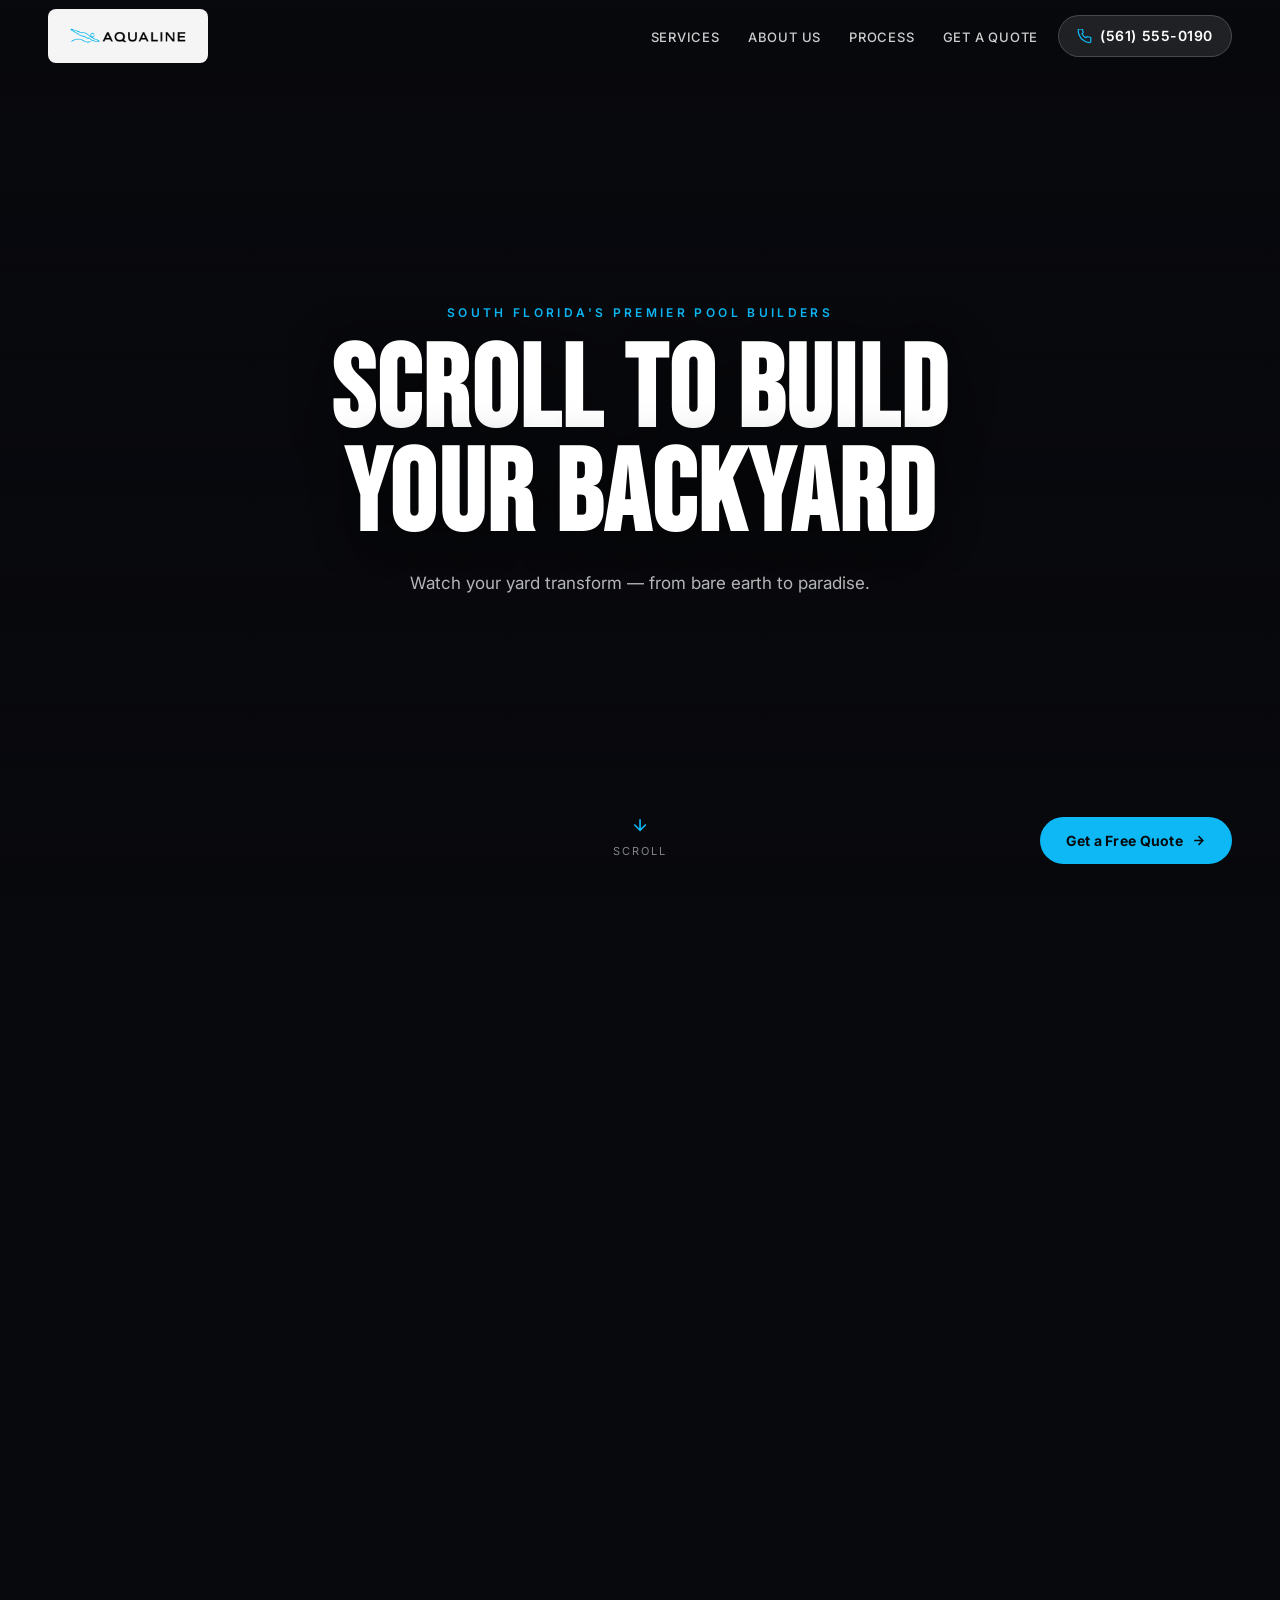
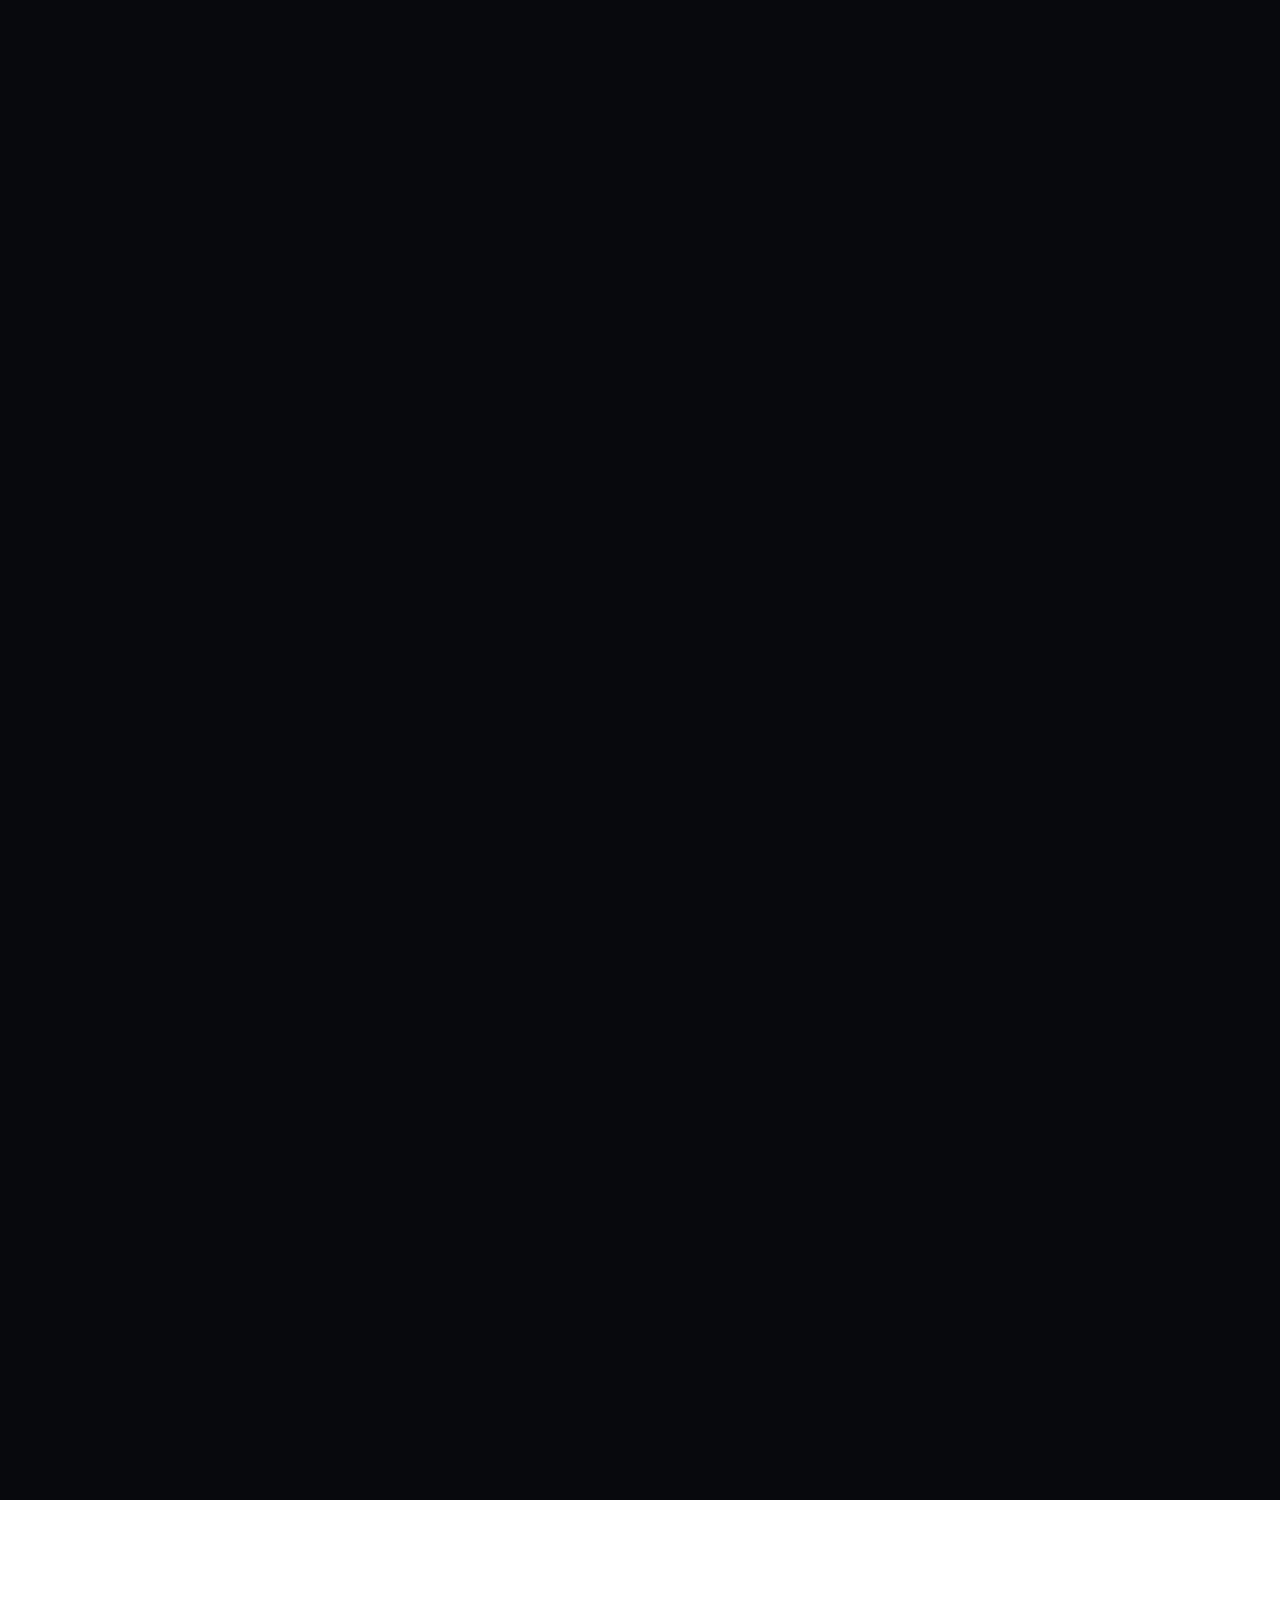
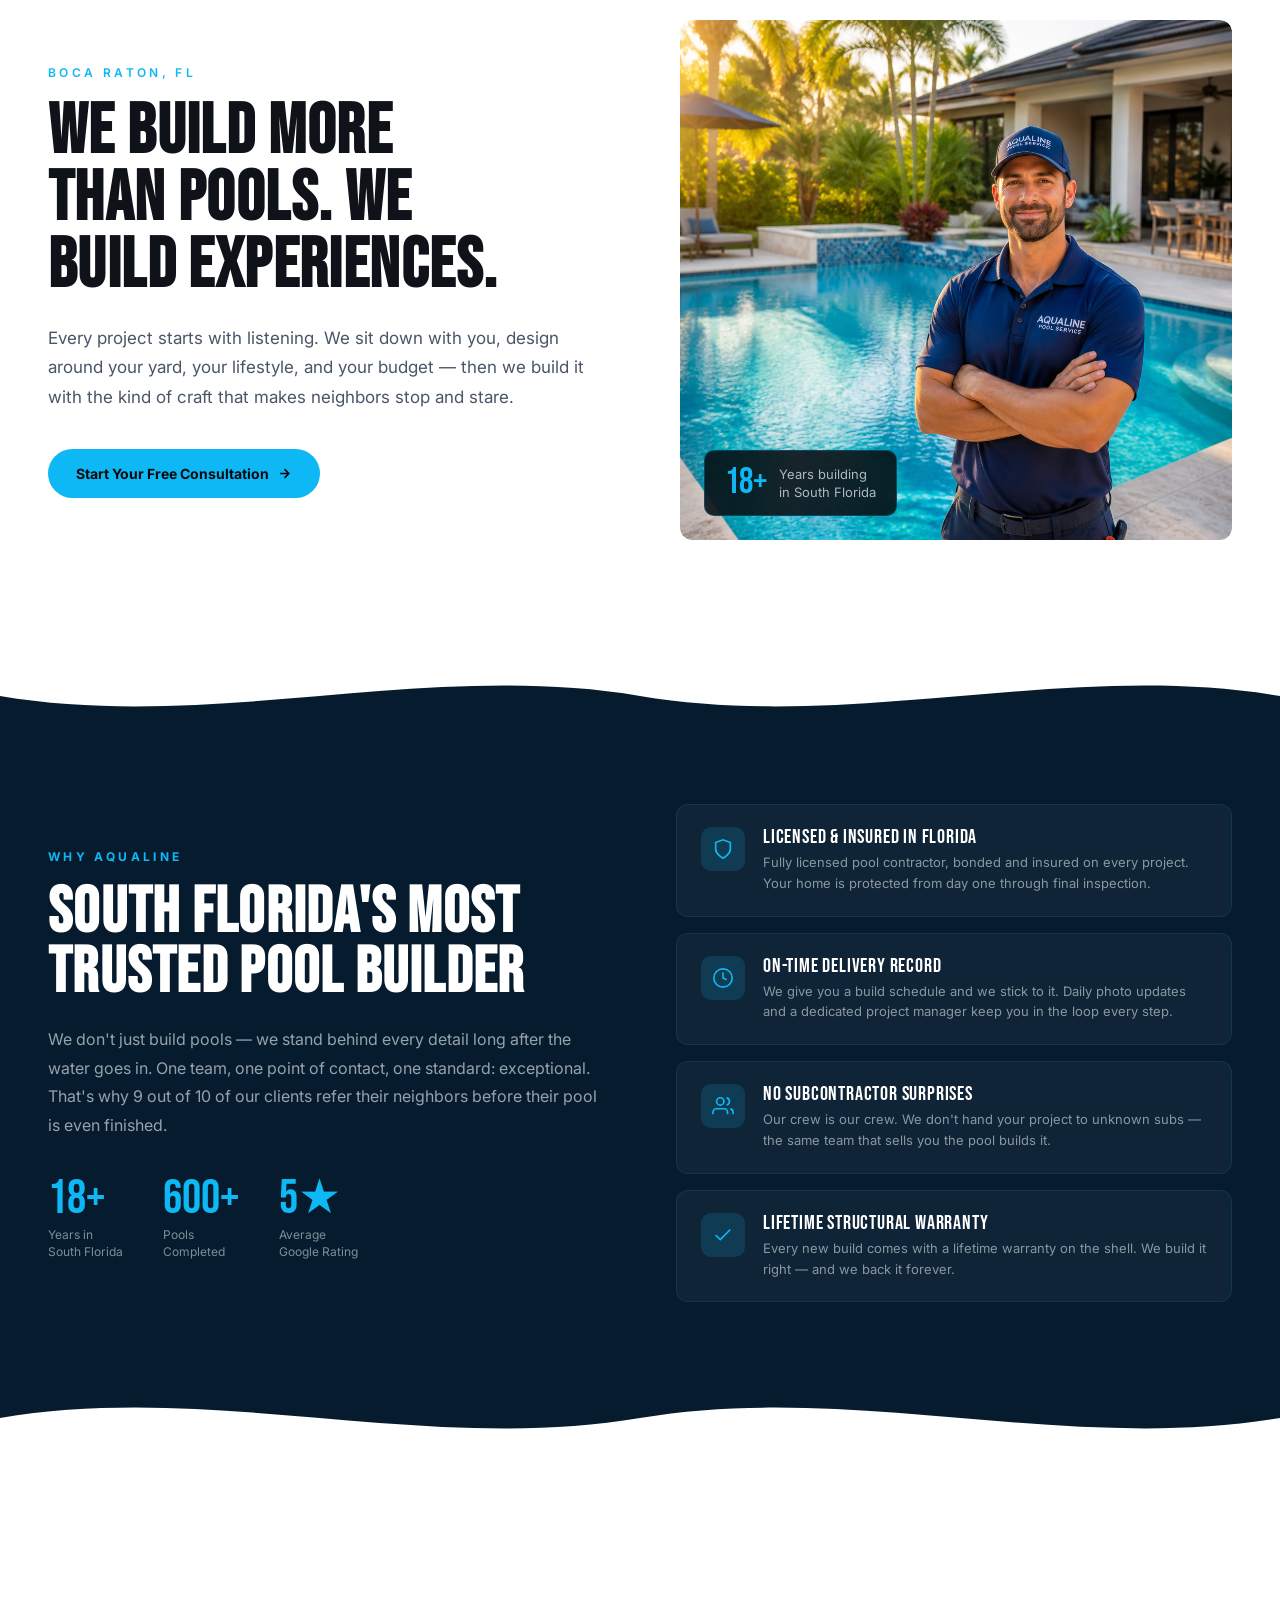
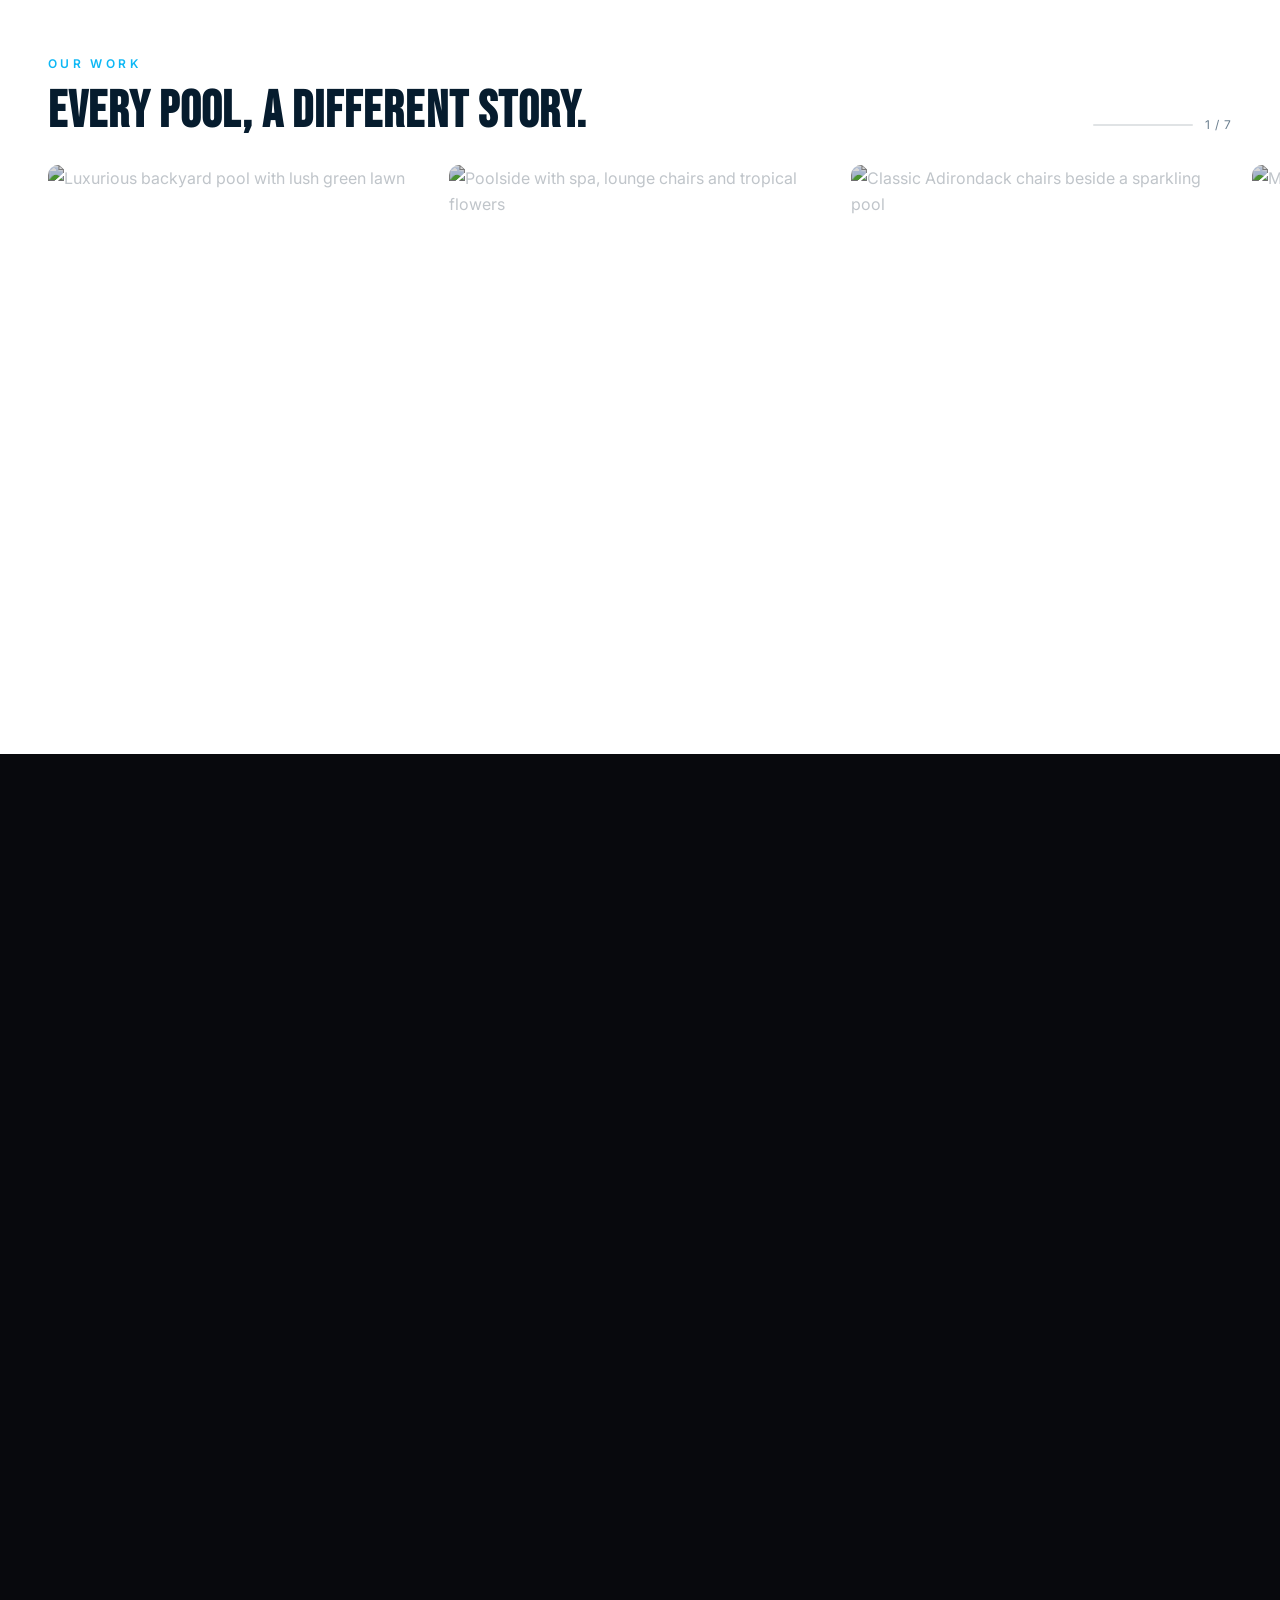
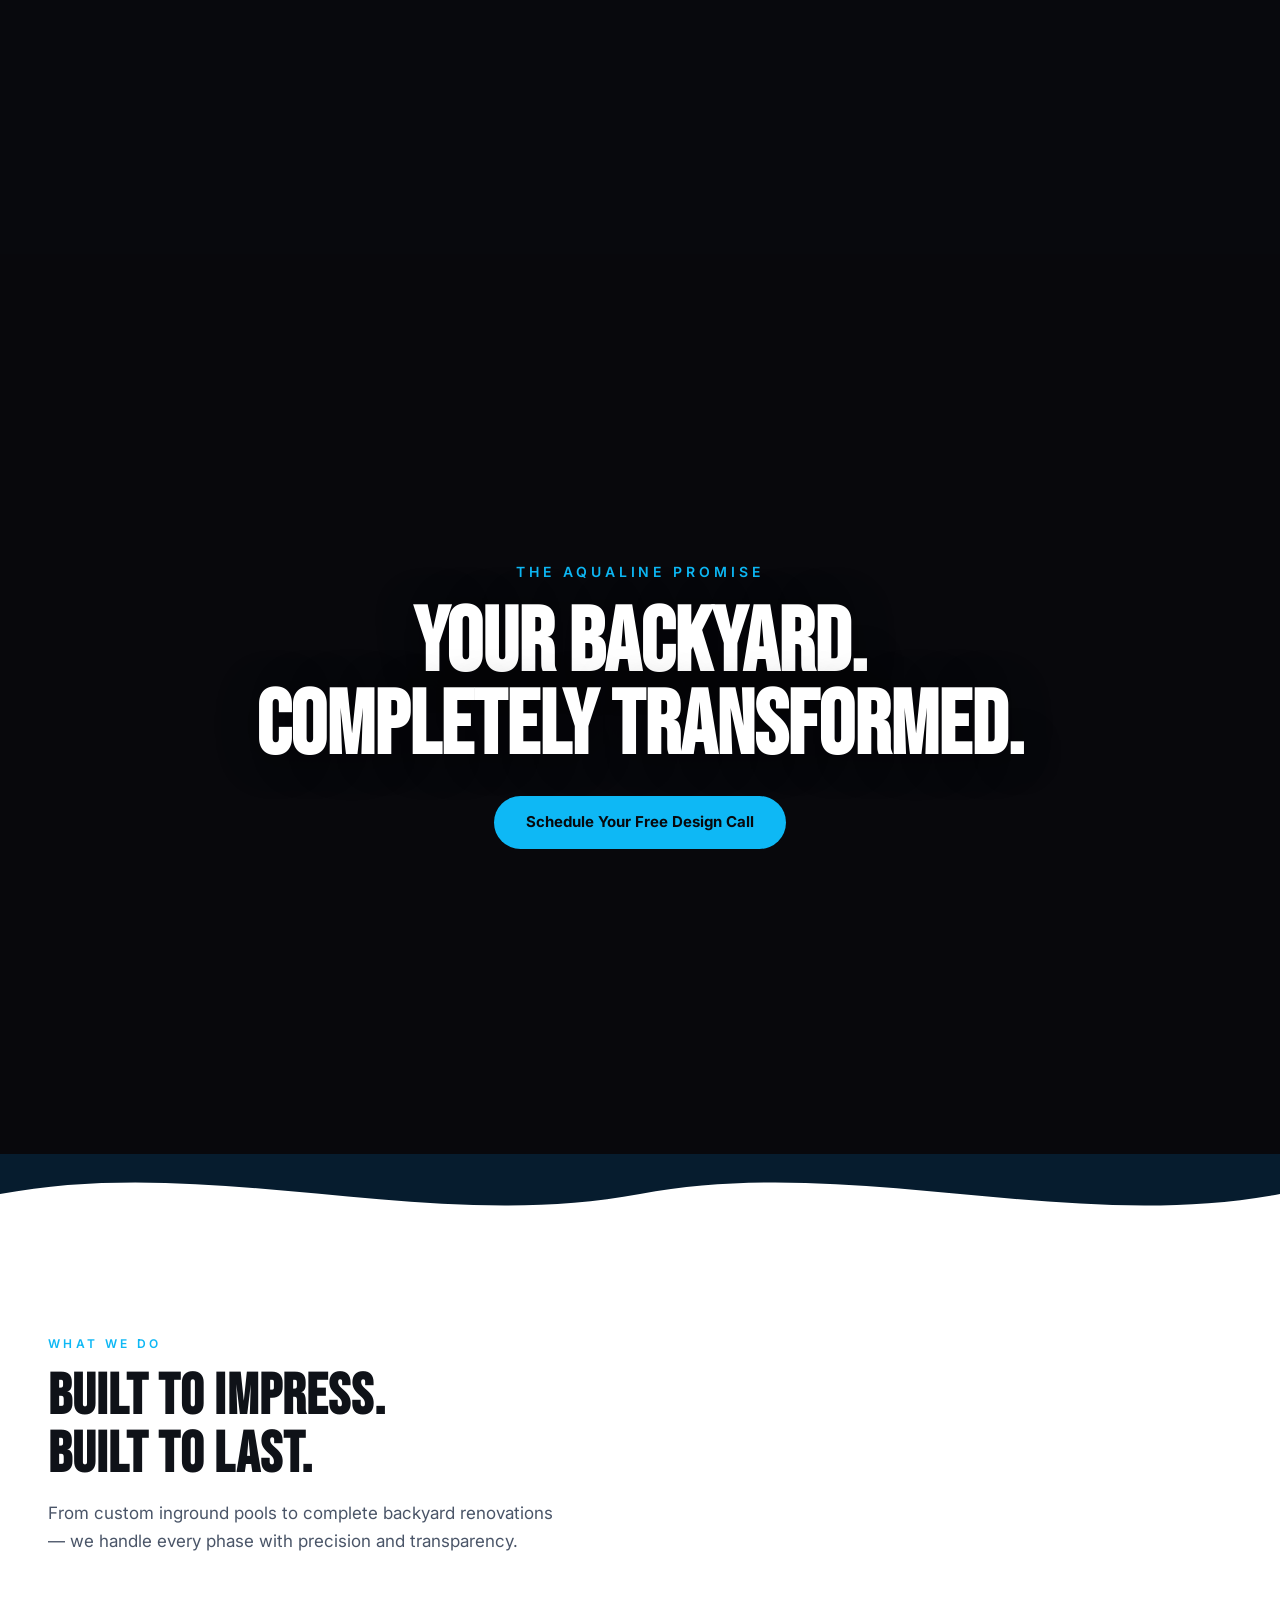
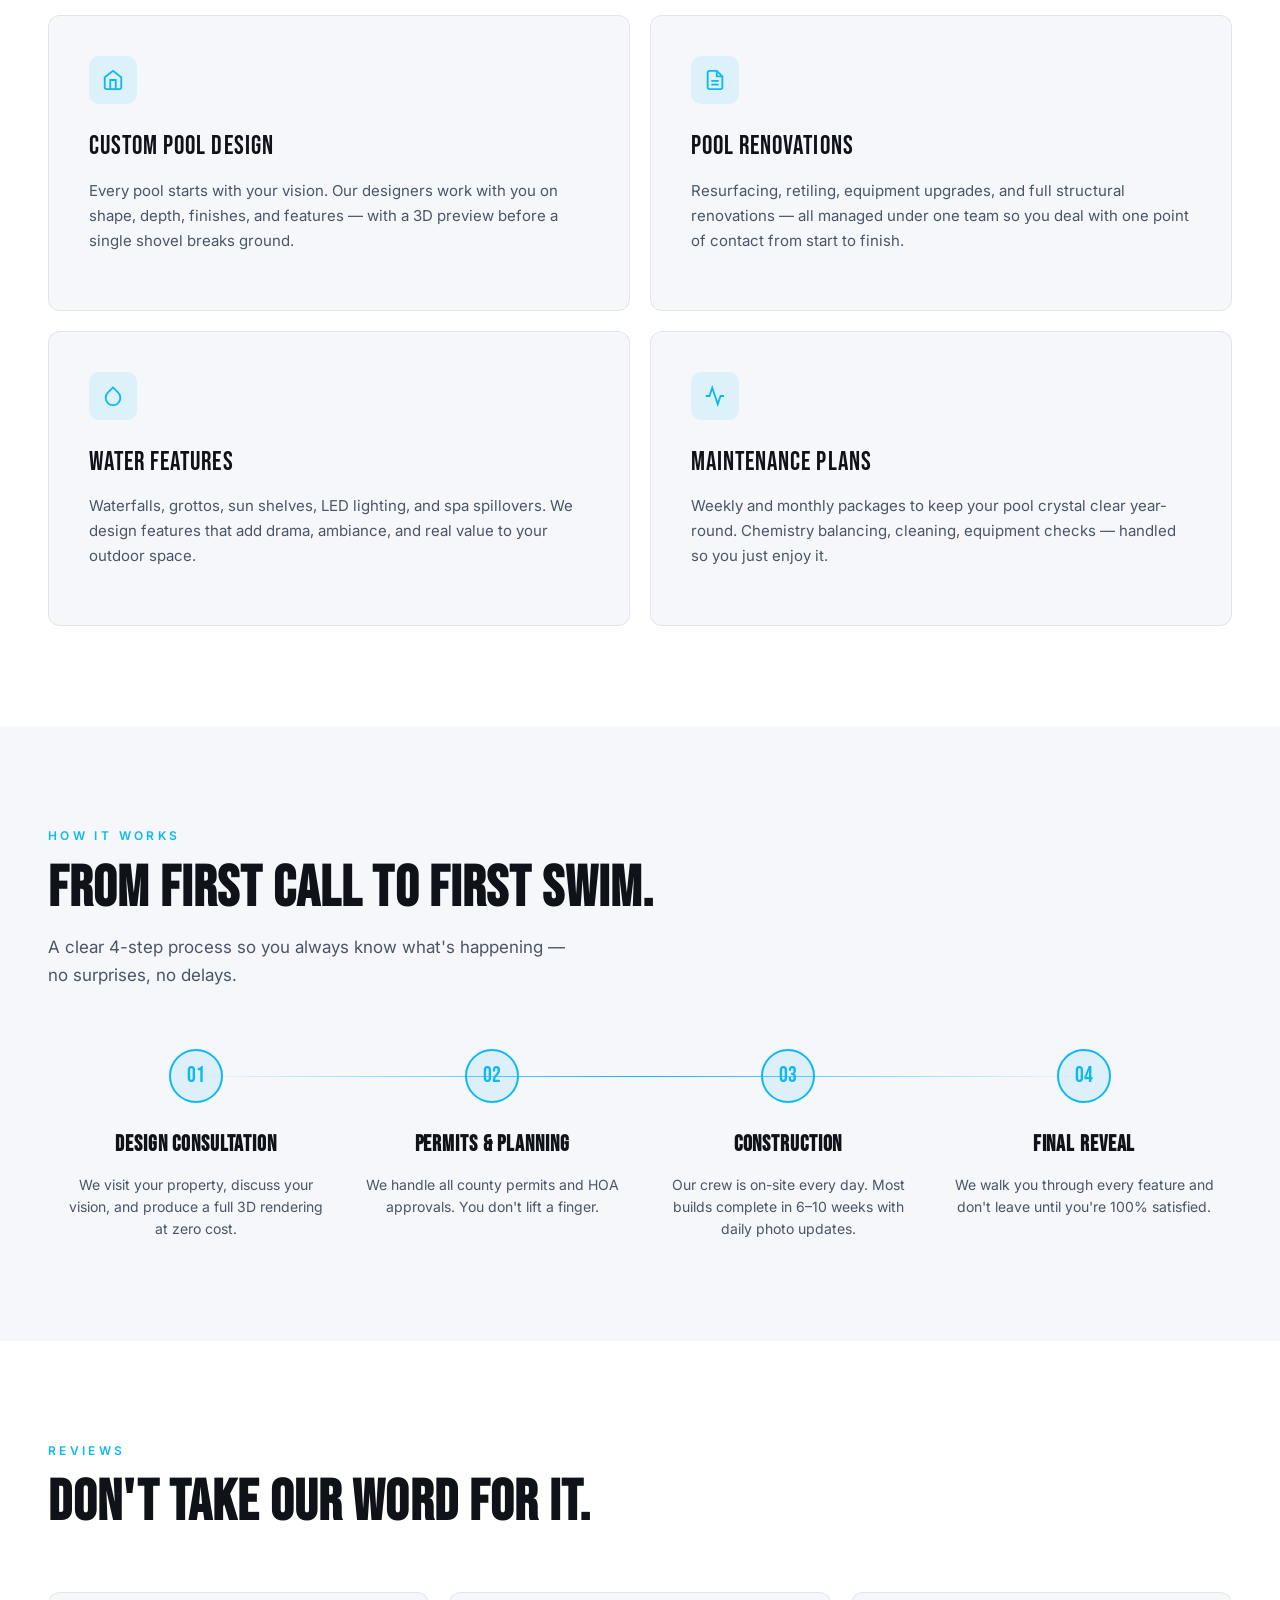
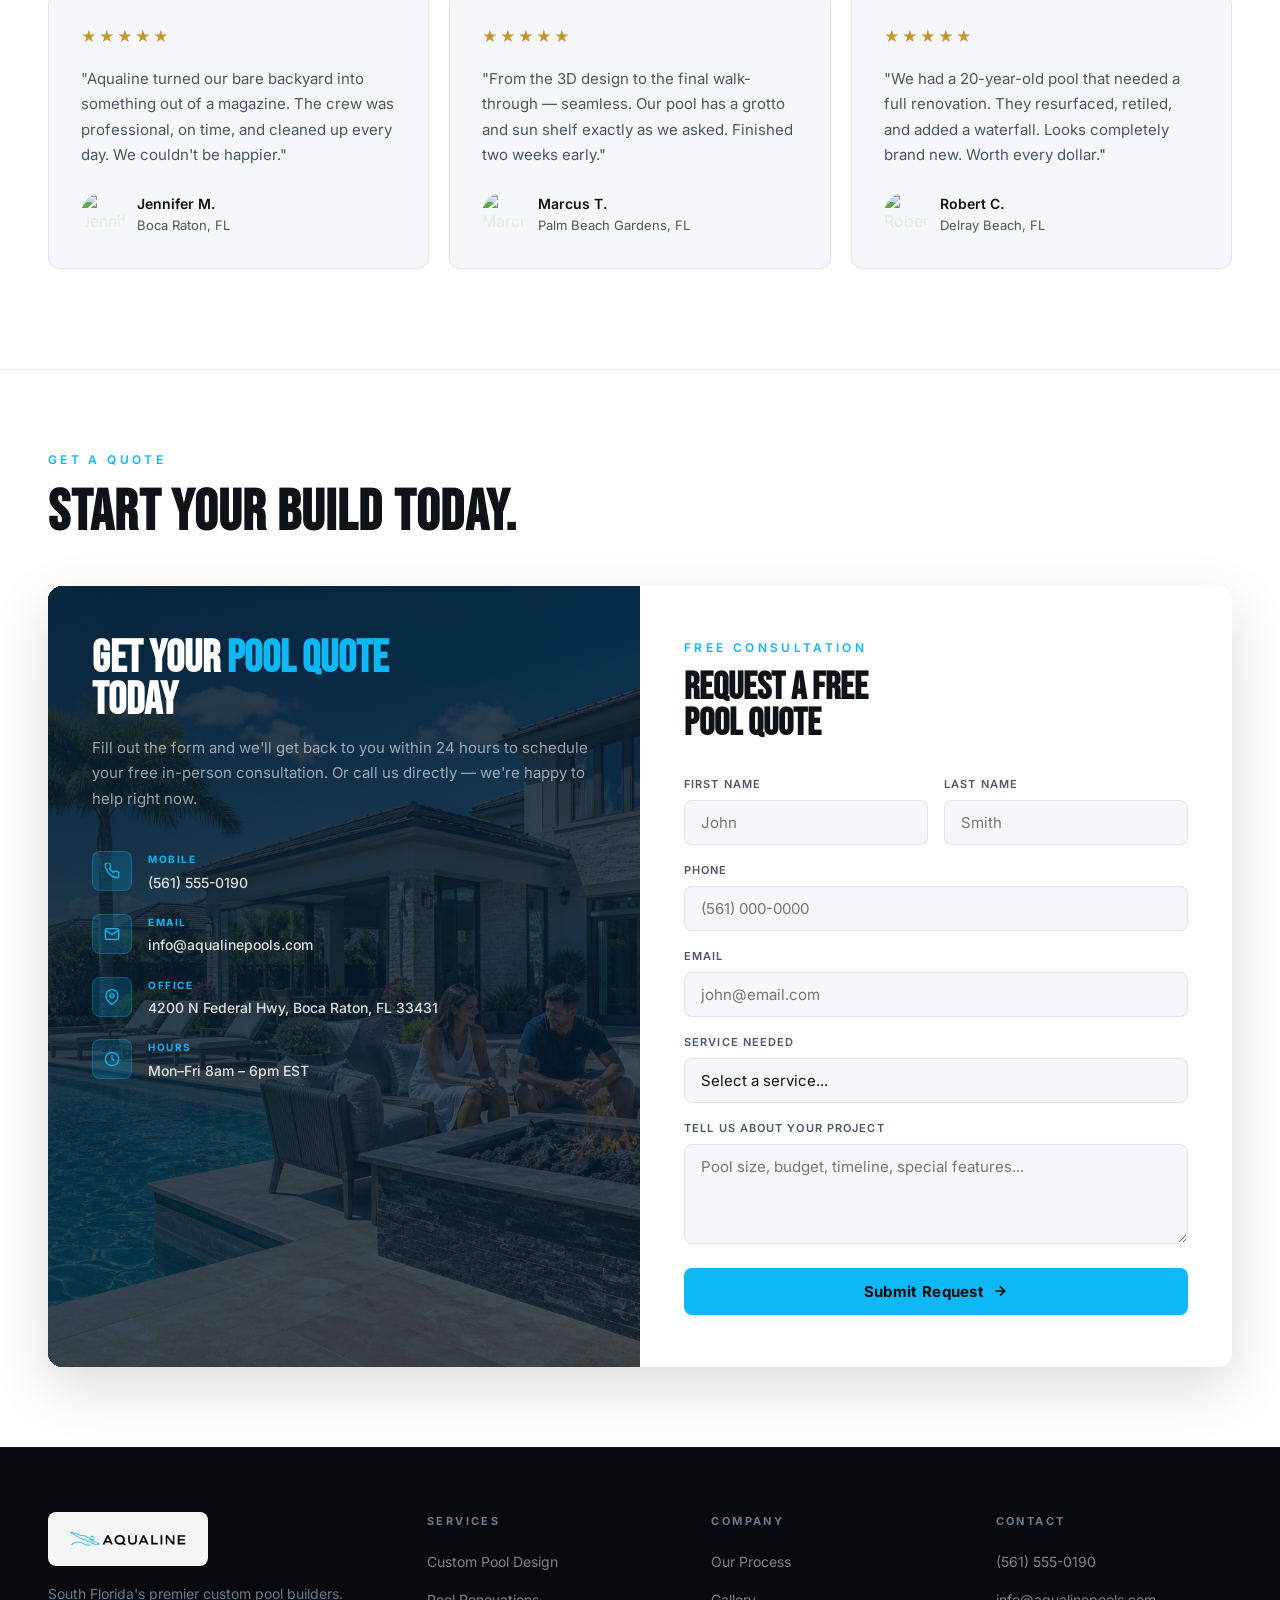
==== index.html @ b116dfcd "fix: mobile menu consistency + black hero video on mobile - about/services/contact: mobile hamburger" ====
<!doctype html>
<html lang="en">
<head>
<meta charset="UTF-8" />
<link rel="icon" type="image/png" href="favicon.png" />
<meta name="viewport" content="width=device-width, initial-scale=1.0" />
<title>Aqualine Pools & Design | Custom Pool Builders in South Florida</title>
<meta name="description" content="Aqualine Pools & Design — South Florida's premier custom pool builders. From bare earth to crystal-clear water. Free design consultation." />
<link rel="canonical" href="https://aqualinepools.com/" />
<meta property="og:title" content="Aqualine Pools & Design | Custom Pool Builders" />
<meta property="og:description" content="Turn your backyard into paradise. South Florida's premier custom pool builders." />
<meta property="og:type" content="website" />
<script type="application/ld+json">
{"@context":"https://schema.org","@type":"LocalBusiness","name":"Aqualine Pools & Design","telephone":"+15615550190","address":{"@type":"PostalAddress","addressLocality":"Boca Raton","addressRegion":"FL","postalCode":"33431"}}
</script>
<link rel="preconnect" href="https://fonts.googleapis.com" />
<link rel="preconnect" href="https://fonts.gstatic.com" crossorigin />
<link href="https://fonts.googleapis.com/css2?family=Bebas+Neue&family=Inter:wght@300;400;500;600;700&display=swap" rel="stylesheet" />
<style>
*,*::before,*::after{box-sizing:border-box;margin:0;padding:0}
:root{
  --dk:#08090D;--dk2:#0D1117;--dk-card:#111520;
  --accent:#0EB8F5;--accent-dk:#0899CC;
  --gold:#C4972A;
  --txt:#E4EAF0;--muted:#6B7A8D;
  --bdr:rgba(255,255,255,.07);
  /* light section tokens */
  --lt:#F5F7FA;--lt2:#FFFFFF;
  --txt-dk:#0F1218;--muted-dk:#4A5568;--bdr-lt:rgba(0,0,0,.08);
  --r:10px;
}
html{scroll-behavior:smooth}
body{background:var(--dk);color:var(--txt);font-family:'Inter',sans-serif;font-size:16px;line-height:1.65;overflow-x:hidden}

/* ── NAV ── */
#nav{
  position:fixed;top:0;left:0;right:0;
  height:72px;
  display:flex;align-items:center;justify-content:space-between;
  padding:0 48px;
  z-index:100;
  background:linear-gradient(to bottom,rgba(8,9,13,.55) 0%,transparent 100%);
  transition:background .35s ease, box-shadow .35s ease;
}
#nav.scrolled{
  background:#fff;
  box-shadow:0 2px 24px rgba(0,0,0,.09);
}
.nav-logo{
  display:flex;align-items:center;
  text-decoration:none;
  background:rgba(255,255,255,.96);
  border-radius:8px;
  padding:5px 14px;
  transition:background .35s, padding .35s;
}
.nav-logo img{height:44px;width:auto;display:block}
#nav.scrolled .nav-logo{background:transparent;padding:5px 0}
.nav-links{display:flex;align-items:center;gap:28px;list-style:none}
.nav-links a{font-size:13px;font-weight:500;letter-spacing:.06em;text-transform:uppercase;color:rgba(255,255,255,.8);text-decoration:none;transition:color .25s}
.nav-links a:hover{color:#fff}
#nav.scrolled .nav-links a{color:#1a2c3d}
#nav.scrolled .nav-links a:hover{color:var(--accent)}
.nav-phone{
  display:flex;align-items:center;gap:8px;
  color:#fff;text-decoration:none;
  font-size:14px;font-weight:600;letter-spacing:.04em;
  background:rgba(255,255,255,.1);
  backdrop-filter:blur(8px);
  border:1px solid rgba(255,255,255,.18);
  padding:8px 18px;border-radius:50px;
  transition:background .25s, border-color .25s, color .25s;
}
.nav-phone:hover{background:rgba(14,184,245,.25);border-color:var(--accent)}
.nav-phone svg{color:var(--accent);transition:color .25s}
#nav.scrolled .nav-phone{background:var(--accent);border-color:var(--accent);color:#fff}
#nav.scrolled .nav-phone svg{color:#fff}
.hamburger{display:none;flex-direction:column;gap:5px;cursor:pointer;background:none;border:none;padding:4px}
.hamburger span{display:block;width:22px;height:2px;background:#fff;border-radius:2px;transition:background .25s}
#nav.scrolled .hamburger span{background:#1a2c3d}
.mob-nav{display:none;position:fixed;top:68px;left:0;right:0;background:rgba(8,9,13,.97);backdrop-filter:blur(20px);padding:20px 32px 28px;z-index:99;border-bottom:1px solid var(--bdr)}
.mob-nav.open{display:block}
.mob-nav ul{list-style:none;display:flex;flex-direction:column;gap:18px}
.mob-nav a{color:var(--txt);text-decoration:none;font-size:15px;font-weight:500;letter-spacing:.06em;text-transform:uppercase}

/* ── SCRUB HERO ── */
.scrub-wrap{position:relative;height:700vh}
.scrub-pin{position:sticky;top:0;height:100vh;width:100%;overflow:hidden}
.scrub-video{
  position:absolute;inset:0;width:100%;height:100%;object-fit:cover;
  transform:translateZ(0);backface-visibility:hidden;
  filter:contrast(1.08) saturate(1.14) brightness(1.04);
}
.scrub-overlay{position:absolute;inset:0;background:linear-gradient(to bottom,rgba(8,9,13,.3) 0%,rgba(8,9,13,.05) 40%,rgba(8,9,13,.5) 100%)}
.scrub-center{position:absolute;inset:0;display:flex;flex-direction:column;align-items:center;justify-content:center;text-align:center;padding:0 20px;pointer-events:none}
.scrub-eye{font-size:12px;font-weight:600;letter-spacing:.28em;text-transform:uppercase;color:var(--accent);margin-bottom:18px;transition:opacity .5s}
.scrub-h1{font-family:'Bebas Neue',sans-serif;font-size:clamp(58px,9vw,120px);line-height:.9;letter-spacing:.02em;color:#fff;text-shadow:0 4px 40px rgba(0,0,0,.5);transition:opacity .5s}
.scrub-sub{margin-top:20px;font-size:17px;color:rgba(255,255,255,.7);transition:opacity .5s}

/* scroll hint */
.scroll-hint{position:absolute;bottom:40px;left:50%;transform:translateX(-50%);display:flex;flex-direction:column;align-items:center;gap:8px;color:rgba(255,255,255,.5);font-size:11px;letter-spacing:.18em;text-transform:uppercase;animation:bounce 2s ease-in-out infinite;transition:opacity .4s;pointer-events:none}
@keyframes bounce{0%,100%{transform:translateX(-50%) translateY(0)}50%{transform:translateX(-50%) translateY(8px)}}
.scroll-hint svg{color:var(--accent)}

/* stage label */
.stage-lbl{position:absolute;bottom:88px;left:50%;transform:translateX(-50%);font-family:'Bebas Neue',sans-serif;font-size:clamp(18px,3vw,30px);letter-spacing:.22em;color:var(--accent);text-transform:uppercase;opacity:0;transition:opacity .4s;white-space:nowrap;pointer-events:none}

/* progress bar */
.scrub-bar{position:absolute;bottom:0;left:0;height:3px;background:var(--accent);width:0%;box-shadow:0 0 14px var(--accent);transition:width .04s linear}

/* final reveal — appears at end of animation */
#final-reveal{
  position:absolute;inset:0;
  display:flex;flex-direction:column;align-items:center;justify-content:center;
  text-align:center;padding:0 24px;
  background:rgba(8,9,13,.55);
  opacity:0;pointer-events:none;
}
.fr-eye{
  font-size:12px;font-weight:700;letter-spacing:.3em;text-transform:uppercase;
  color:var(--accent);margin-bottom:22px;
  opacity:0;transform:translateY(18px);transition:opacity .5s .05s,transform .5s .05s;
}
.fr-heading{
  font-family:'Bebas Neue',sans-serif;
  font-size:clamp(72px,13vw,170px);line-height:.88;letter-spacing:.02em;
  color:#fff;text-shadow:0 6px 60px rgba(0,0,0,.55);text-wrap:balance;
  opacity:0;transform:translateY(28px);transition:opacity .65s .12s,transform .65s .12s;
}
.fr-divider{
  width:60px;height:2px;background:var(--accent);margin:28px auto;
  opacity:0;transform:scaleX(0);transform-origin:left;transition:opacity .4s .28s,transform .5s .28s;
}
.fr-sub{
  font-size:17px;color:rgba(228,234,240,.72);letter-spacing:.04em;
  opacity:0;transform:translateY(14px);transition:opacity .5s .34s,transform .5s .34s;
}
.fr-cta{
  margin-top:38px;display:inline-flex;align-items:center;gap:8px;
  padding:15px 38px;background:var(--accent);color:#08090D;
  border-radius:50px;font-size:15px;font-weight:700;font-family:'Inter',sans-serif;
  text-decoration:none;letter-spacing:.02em;
  opacity:0;transform:translateY(14px);transition:opacity .5s .44s,transform .5s .44s,background .2s,box-shadow .2s;
}
.fr-cta:hover{background:var(--accent-dk);box-shadow:0 8px 28px rgba(14,184,245,.35);transform:translateY(12px)}
#final-reveal.active .fr-eye,
#final-reveal.active .fr-heading,
#final-reveal.active .fr-sub,
#final-reveal.active .fr-cta{opacity:1;transform:translateY(0)}
#final-reveal.active .fr-divider{opacity:1;transform:scaleX(1)}

/* floating CTA */
.hero-float-cta{position:absolute;bottom:36px;right:48px;pointer-events:all;display:inline-flex;align-items:center;gap:8px;padding:12px 26px;background:var(--accent);color:#08090D;border-radius:50px;font-size:14px;font-weight:700;font-family:'Inter',sans-serif;text-decoration:none;letter-spacing:.02em;transition:background .2s,transform .2s,box-shadow .2s}
.hero-float-cta:hover{background:var(--accent-dk);transform:translateY(-2px);box-shadow:0 8px 24px rgba(14,184,245,.4)}

/* ── INTRO SECTION (dark) ── */
#intro{background:var(--lt2);padding:120px 48px}
.intro-inner{max-width:1200px;margin:0 auto;display:grid;grid-template-columns:1fr 1fr;gap:80px;align-items:center}
.intro-left .sec-eye{font-size:12px;font-weight:600;letter-spacing:.28em;text-transform:uppercase;color:var(--accent);margin-bottom:16px}
.intro-left h2{font-family:'Bebas Neue',sans-serif;font-size:clamp(48px,5.5vw,80px);line-height:.95;letter-spacing:.02em;color:var(--txt-dk);text-wrap:balance;margin-bottom:24px}
.intro-left p{font-size:17px;color:var(--muted-dk);line-height:1.75;margin-bottom:36px}
.intro-img{position:relative;border-radius:12px;overflow:hidden}
.intro-img img{width:100%;height:520px;object-fit:cover;display:block;border-radius:12px}
.intro-img-badge{position:absolute;bottom:24px;left:24px;background:rgba(8,9,13,.85);backdrop-filter:blur(12px);border:1px solid rgba(14,184,245,.25);border-radius:10px;padding:14px 20px;display:flex;align-items:center;gap:12px}
.badge-num{font-family:'Bebas Neue',sans-serif;font-size:36px;color:var(--accent);line-height:1}
.badge-text{font-size:13px;color:rgba(228,234,240,.75);line-height:1.4}

/* ── GALLERY PREVIEW (dark) ── */
/* ── HORIZONTAL SCROLL GALLERY ── */
#gal-scroll-wrap{height:400vh;position:relative}
.gal-scroll-pin{
  position:sticky;top:0;height:100vh;
  background:#fff;overflow:hidden;
  display:flex;flex-direction:column;justify-content:center;
  padding-top:40px;
}
.gal-pin-header{
  padding:0 48px;margin-bottom:28px;
  display:flex;justify-content:space-between;align-items:flex-end;
}
.gal-pin-header .gal-eye{font-size:12px;font-weight:600;letter-spacing:.28em;text-transform:uppercase;color:var(--accent);margin-bottom:12px}
.gal-pin-header h2{font-family:'Bebas Neue',sans-serif;font-size:clamp(34px,4vw,56px);line-height:1;letter-spacing:.02em;color:#061C2E}
.gal-progress{display:flex;align-items:center;gap:12px;padding-bottom:2px}
.gal-prog-bar{width:100px;height:2px;background:rgba(6,28,46,.12);border-radius:2px;overflow:hidden}
.gal-prog-fill{height:100%;background:var(--accent);width:0%;border-radius:2px}
.gal-prog-count{font-size:12px;letter-spacing:.08em;color:#6b7f8f;white-space:nowrap}
#gal-track{
  display:flex;gap:20px;
  padding:0 48px;
  will-change:transform;
}
.gal-si{
  flex-shrink:0;
  width:calc((100vw - 136px) / 3);
  border-radius:var(--r);overflow:hidden;
  position:relative;cursor:pointer;
}
.gal-si img{
  width:100%;height:430px;object-fit:cover;display:block;
  filter:brightness(.84);transition:filter .45s,transform .55s;
}
.gal-si:hover img{filter:brightness(1);transform:scale(1.03)}
.gal-si-cap{
  position:absolute;bottom:0;left:0;right:0;padding:18px 20px;
  background:linear-gradient(to top,rgba(8,9,13,.78),transparent);
  opacity:0;transition:opacity .3s;
}
.gal-si:hover .gal-si-cap{opacity:1}
.gal-si-name{font-family:'Bebas Neue',sans-serif;font-size:19px;color:#fff;letter-spacing:.06em}
.gal-si-loc{font-size:12px;color:rgba(228,234,240,.6);margin-top:3px}

/* ── PARALLAX FULL-BLEED ── */
#parallax-sec{
  height:100vh;
  background-image:url('aqualine-family-pool-hero.png');
  background-attachment:fixed;
  background-size:cover;
  background-position:center;
  display:flex;align-items:center;justify-content:center;
  position:relative;
}
#parallax-sec::before{content:'';position:absolute;inset:0;background:rgba(8,9,13,.5)}
.parallax-content{position:relative;z-index:1;text-align:center;padding:0 24px}
.parallax-content p{font-size:14px;font-weight:600;letter-spacing:.28em;text-transform:uppercase;color:var(--accent);margin-bottom:20px}
.parallax-content h2{font-family:'Bebas Neue',sans-serif;font-size:clamp(48px,7vw,96px);line-height:.92;color:#fff;text-shadow:0 4px 40px rgba(0,0,0,.4);margin-bottom:28px;text-wrap:balance}
.parallax-content a{display:inline-flex;align-items:center;gap:8px;padding:14px 32px;background:var(--accent);color:#08090D;border-radius:50px;font-size:15px;font-weight:700;font-family:'Inter',sans-serif;text-decoration:none;transition:background .2s,transform .2s}
.parallax-content a:hover{background:var(--accent-dk);transform:translateY(-2px)}

/* ── LIGHT SECTIONS ── */
body.light-sec{background:var(--lt)}

/* services — light section */
#services{background:var(--lt2);padding:100px 48px}
#services .sec-inner{max-width:1200px;margin:0 auto}
#services .sec-eye{font-size:12px;font-weight:600;letter-spacing:.28em;text-transform:uppercase;color:var(--accent);margin-bottom:14px}
#services h2{font-family:'Bebas Neue',sans-serif;font-size:clamp(40px,4.5vw,68px);line-height:1;letter-spacing:.02em;color:var(--txt-dk);margin-bottom:16px}
#services .sec-body{font-size:17px;color:var(--muted-dk);max-width:520px;margin-bottom:60px}
.srv-grid{display:grid;grid-template-columns:repeat(2,1fr);gap:20px}
.srv-card{
  display:block;text-decoration:none;
  background:var(--lt);
  border:1px solid var(--bdr-lt);
  border-radius:12px;padding:40px;
  transition:box-shadow .3s,border-color .3s,transform .3s;
  cursor:pointer;position:relative;
}
.srv-card:hover{
  box-shadow:0 12px 40px rgba(14,184,245,.12);
  border-color:rgba(14,184,245,.28);
  transform:translateY(-3px);
}
.srv-card-arrow{
  position:absolute;bottom:24px;right:28px;
  display:flex;align-items:center;gap:6px;
  font-size:12px;font-weight:600;letter-spacing:.08em;text-transform:uppercase;
  color:var(--accent);opacity:0;transition:opacity .25s;
}
.srv-card:hover .srv-card-arrow{opacity:1}
.srv-icon{width:48px;height:48px;background:rgba(14,184,245,.1);border-radius:10px;display:flex;align-items:center;justify-content:center;margin-bottom:22px;color:var(--accent)}
.srv-title{font-family:'Bebas Neue',sans-serif;font-size:26px;letter-spacing:.04em;margin-bottom:10px;color:var(--txt-dk)}
.srv-desc{font-size:15px;color:var(--muted-dk);line-height:1.65;padding-bottom:16px}

/* process */
#process{background:var(--lt);padding:100px 48px}
#process .sec-inner{max-width:1200px;margin:0 auto}
#process .sec-eye{font-size:12px;font-weight:600;letter-spacing:.28em;text-transform:uppercase;color:var(--accent);margin-bottom:14px}
#process h2{font-family:'Bebas Neue',sans-serif;font-size:clamp(40px,4.5vw,68px);line-height:1;letter-spacing:.02em;color:var(--txt-dk);margin-bottom:16px}
#process .sec-body{font-size:17px;color:var(--muted-dk);max-width:520px;margin-bottom:60px}
.proc-steps{display:grid;grid-template-columns:repeat(4,1fr);gap:0;position:relative}
.proc-steps::before{content:'';position:absolute;top:27px;left:12%;right:12%;height:1px;background:linear-gradient(to right,transparent,var(--accent),transparent)}
.proc-step{display:flex;flex-direction:column;align-items:center;text-align:center;padding:0 16px}
.step-num{width:54px;height:54px;border-radius:50%;background:rgba(14,184,245,.1);border:2px solid var(--accent);display:flex;align-items:center;justify-content:center;font-family:'Bebas Neue',sans-serif;font-size:22px;color:var(--accent);margin-bottom:24px;position:relative;z-index:1}
.step-title{font-family:'Bebas Neue',sans-serif;font-size:22px;letter-spacing:.04em;margin-bottom:10px;color:var(--txt-dk)}
.step-desc{font-size:14px;color:var(--muted-dk);line-height:1.6}

/* testimonials */
#testimonials{background:var(--lt2);padding:100px 48px}
#testimonials .sec-inner{max-width:1200px;margin:0 auto}
#testimonials .sec-eye{font-size:12px;font-weight:600;letter-spacing:.28em;text-transform:uppercase;color:var(--accent);margin-bottom:14px}
#testimonials h2{font-family:'Bebas Neue',sans-serif;font-size:clamp(40px,4.5vw,68px);line-height:1;letter-spacing:.02em;color:var(--txt-dk);margin-bottom:60px}
.testi-grid{display:grid;grid-template-columns:repeat(3,1fr);gap:20px}
.testi-card{background:var(--lt);border:1px solid var(--bdr-lt);border-radius:12px;padding:32px}
.testi-stars{color:var(--gold);font-size:15px;letter-spacing:2px;margin-bottom:16px}
.testi-text{font-size:15px;color:var(--muted-dk);line-height:1.7;margin-bottom:24px}
.testi-author{display:flex;align-items:center;gap:12px}
.testi-avatar{width:44px;height:44px;border-radius:50%;object-fit:cover}
.testi-name{font-weight:600;font-size:14px;color:var(--txt-dk)}
.testi-loc{font-size:13px;color:var(--muted-dk)}

/* ── NAV RIGHT GROUP ── */
.nav-right{display:flex;align-items:center;gap:20px;margin-left:auto}

/* ── WHY AQUALINE (wavy dark section) ── */
.wave-divider{line-height:0}
.wave-divider svg{display:block;width:100%}
#why-aqualine{background:#061C2E;padding:72px 48px 80px}
.why-inner{max-width:1200px;margin:0 auto;display:grid;grid-template-columns:1fr 1fr;gap:72px;align-items:center}
.why-left .sec-eye{color:var(--accent);font-size:12px;font-weight:700;letter-spacing:.28em;text-transform:uppercase;margin-bottom:16px}
.why-left h2{font-family:'Bebas Neue',sans-serif;font-size:clamp(40px,5vw,66px);line-height:.94;letter-spacing:.02em;color:#fff;margin-bottom:22px;text-wrap:balance}
.why-left p{font-size:16px;color:rgba(228,234,240,.65);line-height:1.78;margin-bottom:36px}
.why-stats{display:flex;gap:40px;margin-bottom:0}
.why-stat-num{font-family:'Bebas Neue',sans-serif;font-size:48px;color:var(--accent);line-height:1}
.why-stat-text{font-size:12px;color:rgba(228,234,240,.55);line-height:1.4;margin-top:4px}
.why-feats{display:flex;flex-direction:column;gap:16px}
.why-feat{background:rgba(255,255,255,.04);border:1px solid rgba(14,184,245,.12);border-radius:12px;padding:22px 24px;display:flex;align-items:flex-start;gap:18px;transition:border-color .3s,background .3s}
.why-feat:hover{border-color:rgba(14,184,245,.35);background:rgba(14,184,245,.06)}
.why-feat-icon{width:44px;height:44px;flex-shrink:0;background:rgba(14,184,245,.15);border-radius:10px;display:flex;align-items:center;justify-content:center;color:var(--accent)}
.why-feat-title{font-family:'Bebas Neue',sans-serif;font-size:20px;letter-spacing:.04em;color:#fff;margin-bottom:5px;line-height:1}
.why-feat-desc{font-size:13px;color:rgba(228,234,240,.58);line-height:1.6}

/* ── CONTACT SPLIT PANEL ── */
#contact{background:var(--lt2);padding:80px 48px;border-top:1px solid var(--bdr-lt)}
.contact-head{max-width:1200px;margin:0 auto 44px}
.contact-head .sec-eye{font-size:12px;font-weight:600;letter-spacing:.28em;text-transform:uppercase;color:var(--accent);margin-bottom:14px}
.contact-head h2{font-family:'Bebas Neue',sans-serif;font-size:clamp(40px,4.5vw,68px);line-height:1;letter-spacing:.02em;color:var(--txt-dk)}
.contact-split{display:grid;grid-template-columns:1fr 1fr;max-width:1200px;margin:0 auto;border-radius:14px;overflow:hidden;box-shadow:0 20px 60px rgba(0,0,0,.14)}
.contact-img-panel{position:relative;background-image:url('aqualine-family-pool-hero.png');background-size:cover;background-position:center;min-height:640px}
.contact-img-panel::before{content:'';position:absolute;inset:0;background:linear-gradient(145deg,rgba(6,28,46,.9) 0%,rgba(6,28,46,.72) 100%)}
.contact-panel-inner{position:relative;z-index:1;padding:52px 44px;display:flex;flex-direction:column;height:100%}
.contact-panel-inner h3{font-family:'Bebas Neue',sans-serif;font-size:clamp(30px,3.5vw,50px);line-height:.95;color:#fff;margin-bottom:12px}
.contact-panel-inner h3 span{color:var(--accent)}
.cp-sub{font-size:15px;color:rgba(228,234,240,.65);line-height:1.7;margin-bottom:40px}
.cp-detail{display:flex;align-items:flex-start;gap:16px;margin-bottom:20px}
.cp-ico{width:40px;height:40px;flex-shrink:0;background:rgba(14,184,245,.18);border:1px solid rgba(14,184,245,.28);border-radius:8px;display:flex;align-items:center;justify-content:center;color:var(--accent)}
.cp-text-label{font-size:10px;font-weight:700;letter-spacing:.16em;text-transform:uppercase;color:var(--accent);margin-bottom:3px}
.cp-text-val{font-size:14px;font-weight:500;color:rgba(255,255,255,.85);text-decoration:none;display:block;transition:color .2s}
a.cp-text-val:hover{color:#fff}
.contact-form-panel{background:#fff;padding:52px 44px}
.contact-form-panel .form-tag{font-size:12px;font-weight:600;letter-spacing:.28em;text-transform:uppercase;color:var(--accent);margin-bottom:12px}
.contact-form-panel h3{font-family:'Bebas Neue',sans-serif;font-size:clamp(28px,3vw,44px);color:var(--txt-dk);line-height:.95;margin-bottom:32px}
.form-row{display:grid;grid-template-columns:1fr 1fr;gap:16px}
.fg{margin-bottom:16px}
.fg label{display:block;font-size:11px;font-weight:600;letter-spacing:.1em;text-transform:uppercase;color:var(--muted-dk);margin-bottom:7px}
.fg input,.fg select,.fg textarea{width:100%;background:var(--lt);border:1px solid var(--bdr-lt);border-radius:8px;padding:12px 16px;color:var(--txt-dk);font-size:15px;font-family:'Inter',sans-serif;outline:none;transition:border-color .2s,box-shadow .2s;-webkit-appearance:none}
.fg input:focus,.fg select:focus,.fg textarea:focus{border-color:var(--accent);box-shadow:0 0 0 3px rgba(14,184,245,.12)}
.fg textarea{resize:vertical;min-height:100px}
.btn-primary{display:inline-flex;align-items:center;gap:8px;padding:14px 28px;background:var(--accent);color:#08090D;border-radius:8px;font-size:15px;font-weight:700;cursor:pointer;border:none;font-family:'Inter',sans-serif;letter-spacing:.02em;transition:all .2s;width:100%;justify-content:center}
.btn-primary:hover{background:var(--accent-dk);transform:translateY(-2px);box-shadow:0 8px 24px rgba(14,184,245,.3)}

/* footer */
footer{background:var(--dk);border-top:1px solid var(--bdr);padding:64px 48px 32px}
.foot-inner{max-width:1200px;margin:0 auto;display:grid;grid-template-columns:1.4fr 1fr 1fr 1fr;gap:48px;margin-bottom:48px}
.foot-brand p{font-size:14px;color:var(--muted);line-height:1.7;margin-top:14px}
.foot-col h4{font-size:11px;font-weight:700;letter-spacing:.22em;text-transform:uppercase;color:var(--muted);margin-bottom:18px}
.foot-col ul{list-style:none;display:flex;flex-direction:column;gap:12px}
.foot-col a{font-size:14px;color:rgba(228,234,240,.55);text-decoration:none;transition:color .2s}
.foot-col a:hover{color:var(--txt)}
.foot-btm{max-width:1200px;margin:0 auto;padding-top:24px;border-top:1px solid var(--bdr);display:flex;justify-content:space-between;align-items:center;font-size:13px;color:var(--muted)}

/* ── RESPONSIVE ── */
@media(max-width:1024px){
  .intro-inner{grid-template-columns:1fr;gap:48px}
  .gal-hero,.gal-grid{padding:0 24px}
  .gal-grid{grid-template-columns:1fr 1fr}
  .gal-hero img{height:380px}
  .srv-grid{grid-template-columns:1fr}
  .proc-steps{grid-template-columns:1fr 1fr;gap:40px}
  .proc-steps::before{display:none}
  .testi-grid{grid-template-columns:1fr}
  .why-inner{grid-template-columns:1fr;gap:48px}
  .contact-split{grid-template-columns:1fr}
  .foot-inner{grid-template-columns:1fr 1fr}
}
@media(max-width:768px){
  #nav{padding:0 20px}
  .nav-links{display:none}
  .hamburger{display:flex}
  #intro,.gal-pre-header,#why-aqualine,#services,#process,#testimonials,#contact,footer{padding-left:20px;padding-right:20px}
  .contact-panel-inner,.contact-form-panel{padding:36px 24px}
  .scrub-wrap{height:500vh}
  .hero-float-cta{right:20px;bottom:24px}
  .gal-hero,.gal-grid{padding:0 20px}
  .gal-grid{grid-template-columns:1fr 1fr}
  .gal-hero img{height:280px}
  .proc-steps{grid-template-columns:1fr}
  .form-row{grid-template-columns:1fr}
  .foot-inner{grid-template-columns:1fr}
  .foot-btm{flex-direction:column;gap:10px;text-align:center}
  #parallax-sec{background-attachment:scroll}
}
</style>
</head>
<body>

<!-- TRANSPARENT NAV -->
<nav id="nav">
  <a href="index.html" class="nav-logo">
    <img src="aqualine-logo.png" alt="Aqualine Pools & Design" />
  </a>
  <div class="nav-right">
    <ul class="nav-links">
      <li><a href="services.html">Services</a></li>
      <li><a href="about.html">About Us</a></li>
      <li><a href="#process">Process</a></li>
      <li><a href="contact.html">Get a Quote</a></li>
    </ul>
    <a href="tel:+15615550190" class="nav-phone">
      <svg width="15" height="15" fill="none" stroke="currentColor" stroke-width="2" viewBox="0 0 24 24"><path d="M22 16.92v3a2 2 0 01-2.18 2 19.79 19.79 0 01-8.63-3.07A19.5 19.5 0 013.07 8.81 19.79 19.79 0 012 2.18 2 2 0 014 0h3a2 2 0 012 1.72c.127.96.36 1.903.7 2.81a2 2 0 01-.45 2.11L8.09 7.91a16 16 0 006.16 6.16l1.27-1.27a2 2 0 012.11-.45c.907.34 1.85.573 2.81.7A2 2 0 0122 16z"/></svg>
      (561) 555-0190
    </a>
    <button class="hamburger" id="hamburger" aria-label="Open menu"><span></span><span></span><span></span></button>
  </div>
</nav>
<div class="mob-nav" id="mob-nav">
  <ul>
    <li><a href="services.html">Services</a></li>
    <li><a href="about.html">About Us</a></li>
    <li><a href="#process">Process</a></li>
    <li><a href="contact.html">Get a Quote</a></li>
    <li><a href="tel:+15615550190">(561) 555-0190</a></li>
  </ul>
</div>

<!-- SCROLL SCRUB HERO -->
<section class="scrub-wrap" id="scrub-wrap">
  <div class="scrub-pin">
    <video class="scrub-video" id="scrub-video" src="pool-build.mp4" poster="aqualine-pool-during-construction.png" muted playsinline preload="auto" webkit-playsinline></video>
    <div class="scrub-overlay"></div>
    <div class="scrub-center" id="scrub-center">
      <p class="scrub-eye" id="scrub-eye">South Florida's Premier Pool Builders</p>
      <h1 class="scrub-h1" id="scrub-h1">SCROLL TO BUILD<br>YOUR BACKYARD</h1>
      <p class="scrub-sub" id="scrub-sub">Watch your yard transform — from bare earth to paradise.</p>
    </div>
    <div class="scroll-hint" id="scroll-hint">
      <svg width="18" height="18" viewBox="0 0 24 24" fill="none" stroke="currentColor" stroke-width="2.2" stroke-linecap="round"><path d="M12 5v14M5 12l7 7 7-7"/></svg>
      Scroll
    </div>
    <div class="stage-lbl" id="stage-lbl"></div>
    <div class="scrub-bar" id="scrub-bar"></div>
    <div id="final-reveal">
      <p class="fr-eye">Aqualine Pools &amp; Design — Boca Raton, FL</p>
      <h2 class="fr-heading">YOUR POOL.<br>YOUR PARADISE.</h2>
      <div class="fr-divider"></div>
      <p class="fr-sub">South Florida's Premier Custom Pool Builders</p>
      <a href="contact.html" class="fr-cta">
        Schedule Your Free Design Call
        <svg width="15" height="15" fill="none" stroke="currentColor" stroke-width="2.5" viewBox="0 0 24 24"><path d="M5 12h14M12 5l7 7-7 7"/></svg>
      </a>
    </div>
    <a href="contact.html" class="hero-float-cta">
      Get a Free Quote
      <svg width="15" height="15" fill="none" stroke="currentColor" stroke-width="2.5" viewBox="0 0 24 24"><path d="M5 12h14M12 5l7 7-7 7"/></svg>
    </a>
  </div>
</section>

<!-- INTRO — HEADLINE + LED POOL PHOTO -->
<section id="intro">
  <div class="intro-inner">
    <div class="intro-left">
      <p class="sec-eye">Boca Raton, FL</p>
      <h2>We Build More Than Pools. We Build Experiences.</h2>
      <p>Every project starts with listening. We sit down with you, design around your yard, your lifestyle, and your budget — then we build it with the kind of craft that makes neighbors stop and stare.</p>
      <a href="contact.html" style="display:inline-flex;align-items:center;gap:8px;padding:13px 28px;background:var(--accent);color:#08090D;border-radius:50px;font-size:14px;font-weight:700;font-family:'Inter',sans-serif;text-decoration:none;transition:background .2s;">
        Start Your Free Consultation
        <svg width="15" height="15" fill="none" stroke="currentColor" stroke-width="2.5" viewBox="0 0 24 24"><path d="M5 12h14M12 5l7 7-7 7"/></svg>
      </a>
    </div>
    <div class="intro-img">
      <img src="aqualine-hero-replacement.png" alt="Aqualine Pool Service technician standing beside a finished luxury backyard pool and spa" />
      <div class="intro-img-badge">
        <div class="badge-num">18+</div>
        <div class="badge-text">Years building<br>in South Florida</div>
      </div>
    </div>
  </div>
</section>

<!-- WAVE TOP: white → dark navy -->
<div class="wave-divider" style="background:var(--lt2)">
  <svg viewBox="0 0 1440 72" preserveAspectRatio="none" height="72"><path d="M0,72 L0,36 C240,72 480,0 720,36 C960,72 1200,0 1440,36 L1440,72Z" fill="#061C2E"/></svg>
</div>

<!-- WHY AQUALINE — DARK WAVY SECTION -->
<section id="why-aqualine">
  <div class="why-inner">
    <div class="why-left">
      <p class="sec-eye">Why Aqualine</p>
      <h2>South Florida's Most Trusted Pool Builder</h2>
      <p>We don't just build pools — we stand behind every detail long after the water goes in. One team, one point of contact, one standard: exceptional. That's why 9 out of 10 of our clients refer their neighbors before their pool is even finished.</p>
      <div class="why-stats">
        <div>
          <div class="why-stat-num">18+</div>
          <div class="why-stat-text">Years in<br>South Florida</div>
        </div>
        <div>
          <div class="why-stat-num">600+</div>
          <div class="why-stat-text">Pools<br>Completed</div>
        </div>
        <div>
          <div class="why-stat-num">5★</div>
          <div class="why-stat-text">Average<br>Google Rating</div>
        </div>
      </div>
    </div>
    <div class="why-feats">
      <div class="why-feat">
        <div class="why-feat-icon">
          <svg width="22" height="22" fill="none" stroke="currentColor" stroke-width="1.8" viewBox="0 0 24 24"><path d="M12 22s8-4 8-10V5l-8-3-8 3v7c0 6 8 10 8 10z"/></svg>
        </div>
        <div>
          <div class="why-feat-title">Licensed & Insured in Florida</div>
          <div class="why-feat-desc">Fully licensed pool contractor, bonded and insured on every project. Your home is protected from day one through final inspection.</div>
        </div>
      </div>
      <div class="why-feat">
        <div class="why-feat-icon">
          <svg width="22" height="22" fill="none" stroke="currentColor" stroke-width="1.8" viewBox="0 0 24 24"><circle cx="12" cy="12" r="10"/><polyline points="12 6 12 12 16 14"/></svg>
        </div>
        <div>
          <div class="why-feat-title">On-Time Delivery Record</div>
          <div class="why-feat-desc">We give you a build schedule and we stick to it. Daily photo updates and a dedicated project manager keep you in the loop every step.</div>
        </div>
      </div>
      <div class="why-feat">
        <div class="why-feat-icon">
          <svg width="22" height="22" fill="none" stroke="currentColor" stroke-width="1.8" viewBox="0 0 24 24"><path d="M17 21v-2a4 4 0 00-4-4H5a4 4 0 00-4 4v2"/><circle cx="9" cy="7" r="4"/><path d="M23 21v-2a4 4 0 00-3-3.87M16 3.13a4 4 0 010 7.75"/></svg>
        </div>
        <div>
          <div class="why-feat-title">No Subcontractor Surprises</div>
          <div class="why-feat-desc">Our crew is our crew. We don't hand your project to unknown subs — the same team that sells you the pool builds it.</div>
        </div>
      </div>
      <div class="why-feat">
        <div class="why-feat-icon">
          <svg width="22" height="22" fill="none" stroke="currentColor" stroke-width="1.8" viewBox="0 0 24 24"><polyline points="20 6 9 17 4 12"/></svg>
        </div>
        <div>
          <div class="why-feat-title">Lifetime Structural Warranty</div>
          <div class="why-feat-desc">Every new build comes with a lifetime warranty on the shell. We build it right — and we back it forever.</div>
        </div>
      </div>
    </div>
  </div>
</section>

<!-- WAVE BOTTOM: dark navy → white gallery -->
<div class="wave-divider" style="background:#fff">
  <svg viewBox="0 0 1440 72" preserveAspectRatio="none" height="72"><path d="M0,0 L0,36 C240,0 480,72 720,36 C960,0 1200,72 1440,36 L1440,0Z" fill="#061C2E"/></svg>
</div>

<!-- HORIZONTAL SCROLL GALLERY -->
<div id="gal-scroll-wrap">
  <div class="gal-scroll-pin">
    <div class="gal-pin-header">
      <div>
        <p class="gal-eye">Our Work</p>
        <h2>Every Pool, A Different Story.</h2>
      </div>
      <div class="gal-progress">
        <div class="gal-prog-bar"><div class="gal-prog-fill" id="galProgFill"></div></div>
        <span class="gal-prog-count" id="galProgCount">1 / 7</span>
      </div>
    </div>
    <div id="gal-track">
      <div class="gal-si">
        <img src="https://images.unsplash.com/photo-1743167548878-6069e48779c1?w=900&q=85&fit=crop&crop=center" alt="Luxurious backyard pool with lush green lawn" loading="lazy" />
        <div class="gal-si-cap"><div class="gal-si-name">Resort Escape</div><div class="gal-si-loc">Tampa, FL</div></div>
      </div>
      <div class="gal-si">
        <img src="https://images.unsplash.com/photo-1782203601089-55f664badd93?w=900&q=80&fit=crop" alt="Poolside with spa, lounge chairs and tropical flowers" loading="lazy" />
        <div class="gal-si-cap"><div class="gal-si-name">Spa Retreat</div><div class="gal-si-loc">Sarasota, FL</div></div>
      </div>
      <div class="gal-si">
        <img src="https://images.unsplash.com/photo-1578980956533-d240f83c436b?w=900&q=80&fit=crop" alt="Classic Adirondack chairs beside a sparkling pool" loading="lazy" />
        <div class="gal-si-cap"><div class="gal-si-name">Classic Backyard</div><div class="gal-si-loc">Orlando, FL</div></div>
      </div>
      <div class="gal-si">
        <img src="https://images.unsplash.com/photo-1783125126717-e9c855c86a63?w=900&q=80&fit=crop" alt="Modern patio with pool and outdoor kitchen" loading="lazy" />
        <div class="gal-si-cap"><div class="gal-si-name">Modern Oasis</div><div class="gal-si-loc">Naples, FL</div></div>
      </div>
      <div class="gal-si">
        <img src="https://images.unsplash.com/photo-1635108201418-0996823f4cc3?w=900&q=80&fit=crop" alt="Custom inground pool with home backdrop" loading="lazy" />
        <div class="gal-si-cap"><div class="gal-si-name">Family Dream</div><div class="gal-si-loc">Fort Myers, FL</div></div>
      </div>
      <div class="gal-si">
        <img src="https://images.unsplash.com/photo-1758530273444-4050368c6f4d?w=900&q=80&fit=crop" alt="Relaxing poolside lounge with shade umbrella" loading="lazy" />
        <div class="gal-si-cap"><div class="gal-si-name">Luxury Lounge</div><div class="gal-si-loc">Clearwater, FL</div></div>
      </div>
      <div class="gal-si">
        <img src="https://images.unsplash.com/photo-1613977257365-aaae5a9817ff?w=900&q=80&fit=crop" alt="Elegant resort-style pool with clean architectural lines" loading="lazy" />
        <div class="gal-si-cap"><div class="gal-si-name">Architectural Gem</div><div class="gal-si-loc">Boca Raton, FL</div></div>
      </div>
    </div>
  </div>
</div>

<!-- PARALLAX FULL-BLEED -->
<section id="parallax-sec">
  <div class="parallax-content">
    <p>The Aqualine Promise</p>
    <h2>Your Backyard.<br>Completely Transformed.</h2>
    <a href="contact.html">Schedule Your Free Design Call</a>
  </div>
</section>

<!-- WAVE: parallax → white services -->
<div class="wave-divider" style="background:#fff">
  <svg viewBox="0 0 1440 80" preserveAspectRatio="none" height="80"><path d="M0,0 L0,40 C240,0 480,80 720,40 C960,0 1200,80 1440,40 L1440,0Z" fill="#061C2E"/></svg>
</div>

<!-- SERVICES — dark bg -->
<section id="services">
  <div class="sec-inner">
    <p class="sec-eye">What We Do</p>
    <h2>Built to Impress.<br>Built to Last.</h2>
    <p class="sec-body">From custom inground pools to complete backyard renovations — we handle every phase with precision and transparency.</p>
    <div class="srv-grid">
      <a class="srv-card" href="services.html#custom-pool-design">
        <div class="srv-icon">
          <svg width="22" height="22" fill="none" stroke="currentColor" stroke-width="2" viewBox="0 0 24 24"><path d="M3 9l9-7 9 7v11a2 2 0 01-2 2H5a2 2 0 01-2-2z"/><polyline points="9 22 9 12 15 12 15 22"/></svg>
        </div>
        <div class="srv-title">Custom Pool Design</div>
        <p class="srv-desc">Every pool starts with your vision. Our designers work with you on shape, depth, finishes, and features — with a 3D preview before a single shovel breaks ground.</p>
        <div class="srv-card-arrow">See Details <svg width="12" height="12" fill="none" stroke="currentColor" stroke-width="2.5" viewBox="0 0 24 24"><path d="M5 12h14M12 5l7 7-7 7"/></svg></div>
      </a>
      <a class="srv-card" href="services.html#pool-renovations">
        <div class="srv-icon">
          <svg width="22" height="22" fill="none" stroke="currentColor" stroke-width="2" viewBox="0 0 24 24"><path d="M14 2H6a2 2 0 00-2 2v16a2 2 0 002 2h12a2 2 0 002-2V8z"/><polyline points="14 2 14 8 20 8"/><line x1="16" y1="13" x2="8" y2="13"/><line x1="16" y1="17" x2="8" y2="17"/></svg>
        </div>
        <div class="srv-title">Pool Renovations</div>
        <p class="srv-desc">Resurfacing, retiling, equipment upgrades, and full structural renovations — all managed under one team so you deal with one point of contact from start to finish.</p>
        <div class="srv-card-arrow">See Details <svg width="12" height="12" fill="none" stroke="currentColor" stroke-width="2.5" viewBox="0 0 24 24"><path d="M5 12h14M12 5l7 7-7 7"/></svg></div>
      </a>
      <a class="srv-card" href="services.html#water-features">
        <div class="srv-icon">
          <svg width="22" height="22" fill="none" stroke="currentColor" stroke-width="2" viewBox="0 0 24 24"><path d="M12 2.69l5.66 5.66a8 8 0 11-11.31 0z"/></svg>
        </div>
        <div class="srv-title">Water Features</div>
        <p class="srv-desc">Waterfalls, grottos, sun shelves, LED lighting, and spa spillovers. We design features that add drama, ambiance, and real value to your outdoor space.</p>
        <div class="srv-card-arrow">See Details <svg width="12" height="12" fill="none" stroke="currentColor" stroke-width="2.5" viewBox="0 0 24 24"><path d="M5 12h14M12 5l7 7-7 7"/></svg></div>
      </a>
      <a class="srv-card" href="services.html#maintenance-plans">
        <div class="srv-icon">
          <svg width="22" height="22" fill="none" stroke="currentColor" stroke-width="2" viewBox="0 0 24 24"><path d="M22 12h-4l-3 9L9 3l-3 9H2"/></svg>
        </div>
        <div class="srv-title">Maintenance Plans</div>
        <p class="srv-desc">Weekly and monthly packages to keep your pool crystal clear year-round. Chemistry balancing, cleaning, equipment checks — handled so you just enjoy it.</p>
        <div class="srv-card-arrow">See Details <svg width="12" height="12" fill="none" stroke="currentColor" stroke-width="2.5" viewBox="0 0 24 24"><path d="M5 12h14M12 5l7 7-7 7"/></svg></div>
      </a>
    </div>
  </div>
</section>

<!-- PROCESS — light bg -->
<section id="process">
  <div class="sec-inner">
    <p class="sec-eye">How It Works</p>
    <h2>From First Call to First Swim.</h2>
    <p class="sec-body">A clear 4-step process so you always know what's happening — no surprises, no delays.</p>
    <div class="proc-steps">
      <div class="proc-step">
        <div class="step-num">01</div>
        <h3 class="step-title">Design Consultation</h3>
        <p class="step-desc">We visit your property, discuss your vision, and produce a full 3D rendering at zero cost.</p>
      </div>
      <div class="proc-step">
        <div class="step-num">02</div>
        <h3 class="step-title">Permits & Planning</h3>
        <p class="step-desc">We handle all county permits and HOA approvals. You don't lift a finger.</p>
      </div>
      <div class="proc-step">
        <div class="step-num">03</div>
        <h3 class="step-title">Construction</h3>
        <p class="step-desc">Our crew is on-site every day. Most builds complete in 6–10 weeks with daily photo updates.</p>
      </div>
      <div class="proc-step">
        <div class="step-num">04</div>
        <h3 class="step-title">Final Reveal</h3>
        <p class="step-desc">We walk you through every feature and don't leave until you're 100% satisfied.</p>
      </div>
    </div>
  </div>
</section>

<!-- TESTIMONIALS -->
<section id="testimonials">
  <div class="sec-inner">
    <p class="sec-eye">Reviews</p>
    <h2>Don't Take Our Word for It.</h2>
    <div class="testi-grid">
      <div class="testi-card">
        <div class="testi-stars">★★★★★</div>
        <p class="testi-text">"Aqualine turned our bare backyard into something out of a magazine. The crew was professional, on time, and cleaned up every day. We couldn't be happier."</p>
        <div class="testi-author">
          <img src="https://images.unsplash.com/photo-1580489944761-15a19d654956?w=100&q=80&fit=crop&crop=face" alt="Jennifer M." class="testi-avatar" />
          <div><div class="testi-name">Jennifer M.</div><div class="testi-loc">Boca Raton, FL</div></div>
        </div>
      </div>
      <div class="testi-card">
        <div class="testi-stars">★★★★★</div>
        <p class="testi-text">"From the 3D design to the final walk-through — seamless. Our pool has a grotto and sun shelf exactly as we asked. Finished two weeks early."</p>
        <div class="testi-author">
          <img src="https://images.unsplash.com/photo-1500648767791-00dcc994a43e?w=100&q=80&fit=crop&crop=face" alt="Marcus T." class="testi-avatar" />
          <div><div class="testi-name">Marcus T.</div><div class="testi-loc">Palm Beach Gardens, FL</div></div>
        </div>
      </div>
      <div class="testi-card">
        <div class="testi-stars">★★★★★</div>
        <p class="testi-text">"We had a 20-year-old pool that needed a full renovation. They resurfaced, retiled, and added a waterfall. Looks completely brand new. Worth every dollar."</p>
        <div class="testi-author">
          <img src="https://images.unsplash.com/photo-1507003211169-0a1dd7228f2d?w=100&q=80&fit=crop&crop=face" alt="Robert C." class="testi-avatar" />
          <div><div class="testi-name">Robert C.</div><div class="testi-loc">Delray Beach, FL</div></div>
        </div>
      </div>
    </div>
  </div>
</section>

<!-- CONTACT / QUOTE -->
<section id="contact">
  <div class="contact-head">
    <p class="sec-eye">Get a Quote</p>
    <h2>Start Your Build Today.</h2>
  </div>
  <div class="contact-split">
    <!-- LEFT: pool image panel -->
    <div class="contact-img-panel">
      <div class="contact-panel-inner">
        <h3>Get Your <span>Pool Quote</span><br>Today</h3>
        <p class="cp-sub">Fill out the form and we'll get back to you within 24 hours to schedule your free in-person consultation. Or call us directly — we're happy to help right now.</p>
        <div class="cp-detail">
          <div class="cp-ico"><svg width="16" height="16" fill="none" stroke="currentColor" stroke-width="2" viewBox="0 0 24 24"><path d="M22 16.92v3a2 2 0 01-2.18 2 19.79 19.79 0 01-8.63-3.07A19.5 19.5 0 013.07 8.81 19.79 19.79 0 012 2.18 2 2 0 014 0h3a2 2 0 012 1.72c.127.96.36 1.903.7 2.81a2 2 0 01-.45 2.11L8.09 7.91a16 16 0 006.16 6.16l1.27-1.27a2 2 0 012.11-.45c.907.34 1.85.573 2.81.7A2 2 0 0122 16z"/></svg></div>
          <div>
            <div class="cp-text-label">Mobile</div>
            <a href="tel:+15615550190" class="cp-text-val">(561) 555-0190</a>
          </div>
        </div>
        <div class="cp-detail">
          <div class="cp-ico"><svg width="16" height="16" fill="none" stroke="currentColor" stroke-width="2" viewBox="0 0 24 24"><path d="M4 4h16c1.1 0 2 .9 2 2v12c0 1.1-.9 2-2 2H4c-1.1 0-2-.9-2-2V6c0-1.1.9-2 2-2z"/><polyline points="22,6 12,13 2,6"/></svg></div>
          <div>
            <div class="cp-text-label">Email</div>
            <a href="mailto:info@aqualinepools.com" class="cp-text-val">info@aqualinepools.com</a>
          </div>
        </div>
        <div class="cp-detail">
          <div class="cp-ico"><svg width="16" height="16" fill="none" stroke="currentColor" stroke-width="2" viewBox="0 0 24 24"><path d="M21 10c0 7-9 13-9 13s-9-6-9-13a9 9 0 0118 0z"/><circle cx="12" cy="10" r="3"/></svg></div>
          <div>
            <div class="cp-text-label">Office</div>
            <span class="cp-text-val">4200 N Federal Hwy, Boca Raton, FL 33431</span>
          </div>
        </div>
        <div class="cp-detail">
          <div class="cp-ico"><svg width="16" height="16" fill="none" stroke="currentColor" stroke-width="2" viewBox="0 0 24 24"><circle cx="12" cy="12" r="10"/><polyline points="12 6 12 12 16 14"/></svg></div>
          <div>
            <div class="cp-text-label">Hours</div>
            <span class="cp-text-val">Mon–Fri 8am – 6pm EST</span>
          </div>
        </div>
      </div>
    </div>
    <!-- RIGHT: form panel -->
    <div class="contact-form-panel">
      <p class="form-tag">Free Consultation</p>
      <h3>Request a Free<br>Pool Quote</h3>
      <form action="https://formspree.io/f/demo" method="POST">
        <div class="form-row">
          <div class="fg"><label for="fn">First Name</label><input type="text" id="fn" name="first_name" placeholder="John" required /></div>
          <div class="fg"><label for="ln">Last Name</label><input type="text" id="ln" name="last_name" placeholder="Smith" required /></div>
        </div>
        <div class="fg"><label for="ph">Phone</label><input type="tel" id="ph" name="phone" placeholder="(561) 000-0000" required /></div>
        <div class="fg"><label for="em">Email</label><input type="email" id="em" name="email" placeholder="john@email.com" required /></div>
        <div class="fg">
          <label for="pt">Service Needed</label>
          <select id="pt" name="project_type">
            <option value="">Select a service...</option>
            <option>New Pool Build</option>
            <option>Pool Renovation</option>
            <option>Water Feature</option>
            <option>Outdoor Living</option>
            <option>Maintenance Plan</option>
          </select>
        </div>
        <div class="fg"><label for="msg">Tell Us About Your Project</label><textarea id="msg" name="message" placeholder="Pool size, budget, timeline, special features..."></textarea></div>
        <button type="submit" class="btn-primary">
          Submit Request
          <svg width="16" height="16" fill="none" stroke="currentColor" stroke-width="2.5" viewBox="0 0 24 24"><path d="M5 12h14M12 5l7 7-7 7"/></svg>
        </button>
      </form>
    </div>
  </div>
</section>

<!-- FOOTER -->
<footer>
  <div class="foot-inner">
    <div class="foot-brand">
      <a href="index.html" class="nav-logo" style="display:inline-flex">
        <img src="aqualine-logo.png" alt="Aqualine Pools & Design" />
      </a>
      <p>South Florida's premier custom pool builders. Licensed & Insured. Serving Palm Beach, Broward, and Miami-Dade since 2008.</p>
    </div>
    <div class="foot-col">
      <h4>Services</h4>
      <ul>
        <li><a href="services.html">Custom Pool Design</a></li>
        <li><a href="services.html">Pool Renovations</a></li>
        <li><a href="services.html">Water Features</a></li>
        <li><a href="services.html">Maintenance Plans</a></li>
      </ul>
    </div>
    <div class="foot-col">
      <h4>Company</h4>
      <ul>
        <li><a href="#process">Our Process</a></li>
        <li><a href="#gal-scroll-wrap">Gallery</a></li>
        <li><a href="#testimonials">Reviews</a></li>
        <li><a href="contact.html">Contact</a></li>
      </ul>
    </div>
    <div class="foot-col">
      <h4>Contact</h4>
      <ul>
        <li><a href="tel:+15615550190">(561) 555-0190</a></li>
        <li><a href="mailto:info@aqualinepools.com">info@aqualinepools.com</a></li>
        <li><a href="#">Boca Raton, FL 33431</a></li>
        <li><a href="#">Mon–Fri 8am–6pm</a></li>
      </ul>
    </div>
  </div>
  <div class="foot-btm">
    <span>© 2026 Aqualine Pools & Design. All rights reserved.</span>
    <span>Licensed Pool Contractor · CBC1234567</span>
  </div>
</footer>

<script>
/* ── SCROLL SCRUBBING ── */
const video   = document.getElementById('scrub-video');
const wrap    = document.getElementById('scrub-wrap');
const hint    = document.getElementById('scroll-hint');
const lbl     = document.getElementById('stage-lbl');
const bar     = document.getElementById('scrub-bar');
const reveal  = document.getElementById('final-reveal');
const h1      = document.getElementById('scrub-h1');
const sub     = document.getElementById('scrub-sub');
const eye     = document.getElementById('scrub-eye');

const stages = [
  { at:0,    text:'' },
  { at:0.04, text:'WE DIG' },
  { at:0.28, text:'WE FRAME' },
  { at:0.54, text:'WE REINFORCE' },
  { at:0.80, text:'YOUR POOL IS READY' },
];

let prev='', raf=false;

function prog() {
  const t = wrap.offsetTop, h = wrap.offsetHeight, vh = window.innerHeight;
  return Math.max(0, Math.min(1, (window.scrollY - t) / (h - vh)));
}

function tick() {
  const p = prog();
  if (video.readyState >= 2 && video.duration) video.currentTime = p * video.duration;
  bar.style.width = (p * 100) + '%';
  hint.style.opacity = p < 0.03 ? 1 : 0;
  const fade = p < 0.08 ? 1 : Math.max(0, 1 - (p - 0.08) / 0.07);
  h1.style.opacity = sub.style.opacity = eye.style.opacity = fade;
  let active = '';
  for (let i = stages.length-1; i >= 0; i--) { if (p >= stages[i].at) { active = stages[i].text; break; } }
  if (active !== prev) {
    prev = active;
    lbl.textContent = active;
    lbl.style.opacity = active && p > 0.06 ? 1 : 0;
  }
  // final reveal: fades in at p >= 0.88, stage label fades out simultaneously
  const rp = Math.max(0, Math.min(1, (p - 0.88) / 0.08));
  reveal.style.opacity = rp;
  reveal.style.pointerEvents = rp > 0.5 ? 'all' : 'none';
  if (p >= 0.88) { reveal.classList.add('active'); lbl.style.opacity = 0; }
  else { reveal.classList.remove('active'); }
  raf = false;
}

window.addEventListener('scroll', () => { if (!raf) { raf=true; requestAnimationFrame(tick); } }, {passive:true});
video.addEventListener('loadedmetadata', () => { video.currentTime = 0; });

// iOS Safari (and some mobile browsers) never decode a muted video's frames
// until playback has actually started once - without this, programmatic
// currentTime scrubbing just renders black. Warm it up on first touch/scroll.
let videoWarmed = false;
function warmUpVideo() {
  if (videoWarmed) return;
  videoWarmed = true;
  const p = video.play();
  if (p && p.then) p.then(() => video.pause()).catch(() => {});
  else video.pause();
}
window.addEventListener('touchstart', warmUpVideo, { passive: true, once: true });
window.addEventListener('scroll', warmUpVideo, { passive: true, once: true });

/* ── HORIZONTAL SCROLL GALLERY ── */
const galWrap  = document.getElementById('gal-scroll-wrap');
const galTrack = document.getElementById('gal-track');
const galFill  = document.getElementById('galProgFill');
const galCount = document.getElementById('galProgCount');
const TOTAL_PHOTOS = 7;

function tickGallery() {
  if (!galWrap || !galTrack) return;
  const wrapTop    = galWrap.getBoundingClientRect().top + window.scrollY;
  const scrollBudget = galWrap.offsetHeight - window.innerHeight;
  const raw = window.scrollY - wrapTop;
  const p   = Math.max(0, Math.min(1, raw / scrollBudget));

  const maxShift = galTrack.scrollWidth - window.innerWidth;
  galTrack.style.transform = `translateX(${-(p * maxShift)}px)`;

  const pct = Math.round(p * 100);
  galFill.style.width = pct + '%';
  const visible = Math.min(TOTAL_PHOTOS, Math.floor(p * TOTAL_PHOTOS) + 1);
  galCount.textContent = visible + ' / ' + TOTAL_PHOTOS;
}

window.addEventListener('scroll', tickGallery, { passive: true });
window.addEventListener('resize', tickGallery);
tickGallery();

/* ── SCROLLED NAV ── */
const navEl = document.getElementById('nav');
const heroWrap = document.getElementById('scrub-wrap');
function updateNav() {
  const threshold = heroWrap.offsetTop + heroWrap.offsetHeight - window.innerHeight;
  navEl.classList.toggle('scrolled', window.scrollY >= threshold);
}
window.addEventListener('scroll', updateNav, { passive: true });
window.addEventListener('resize', updateNav);

/* ── MOBILE MENU ── */
const hamburger = document.getElementById('hamburger');
const mobNav    = document.getElementById('mob-nav');
hamburger.addEventListener('click', () => mobNav.classList.toggle('open'));
mobNav.querySelectorAll('a').forEach(a => a.addEventListener('click', () => mobNav.classList.remove('open')));
</script>
</body>
</html>
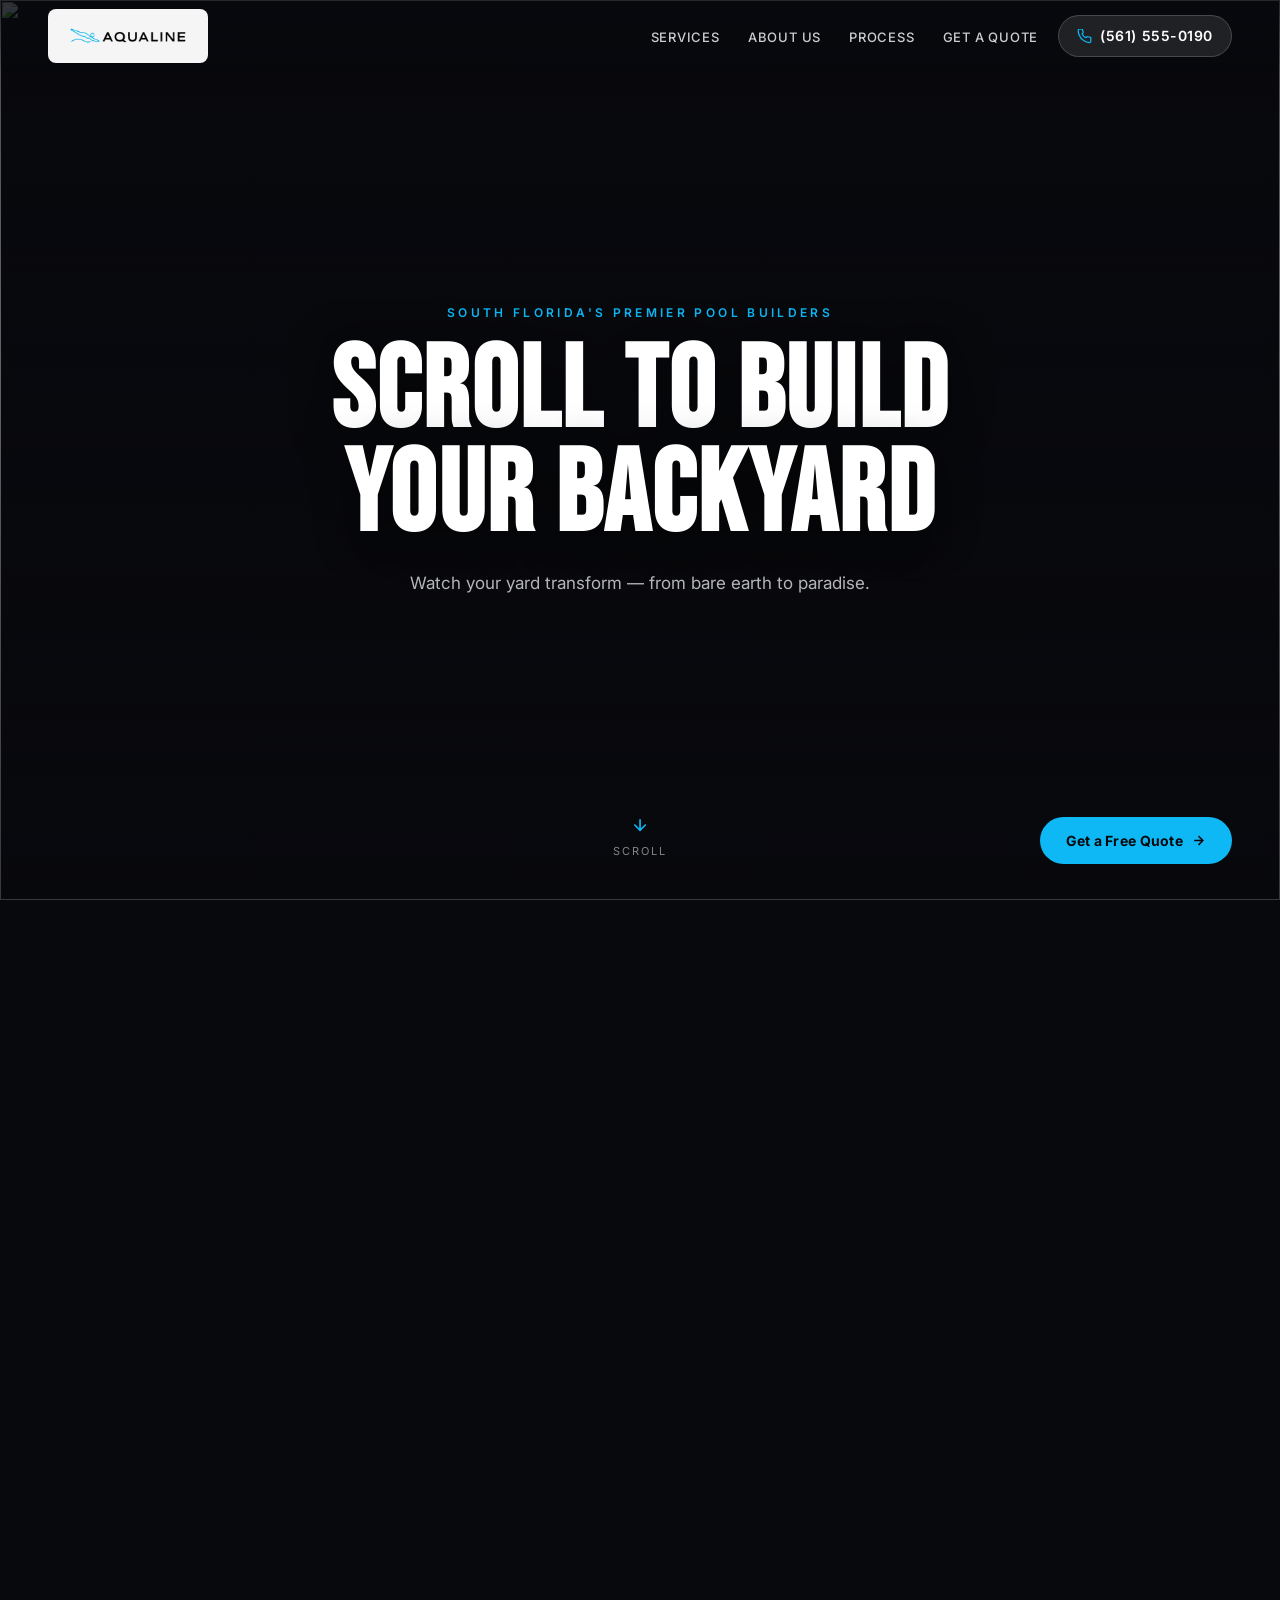
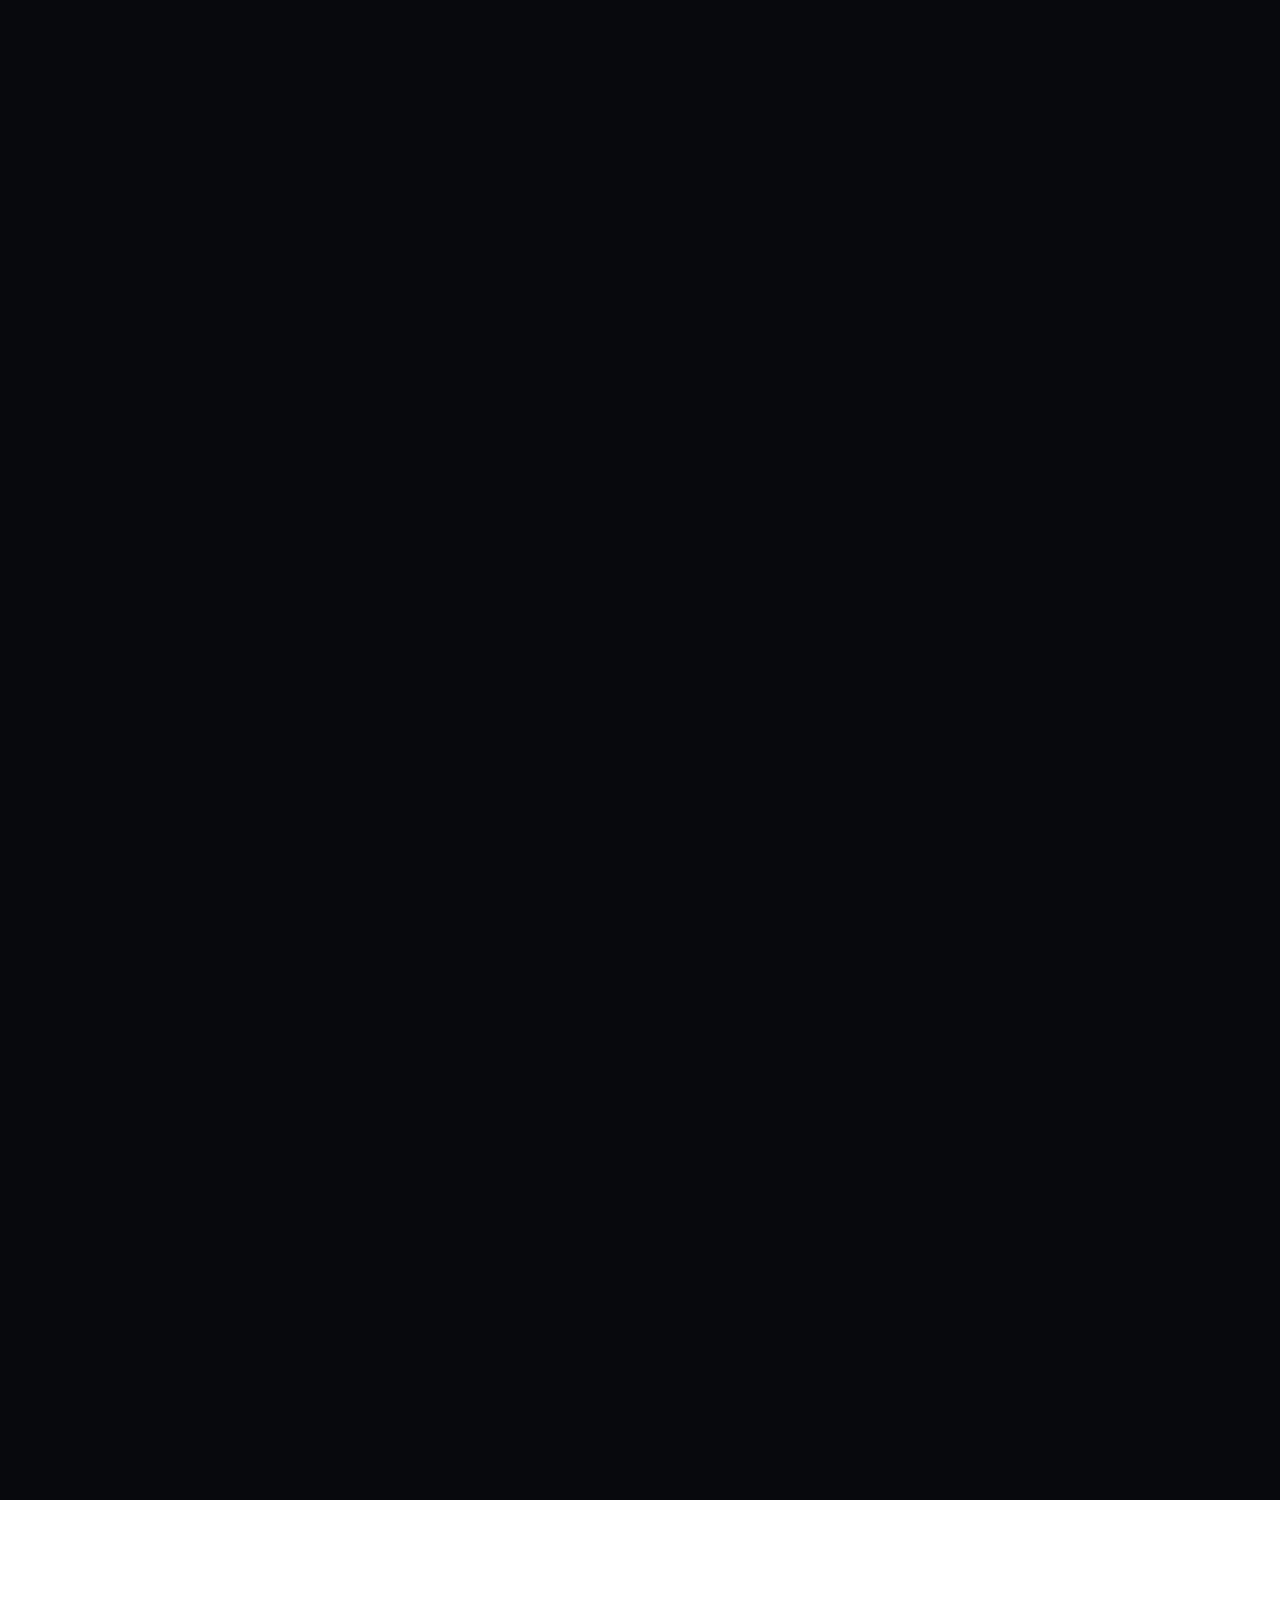
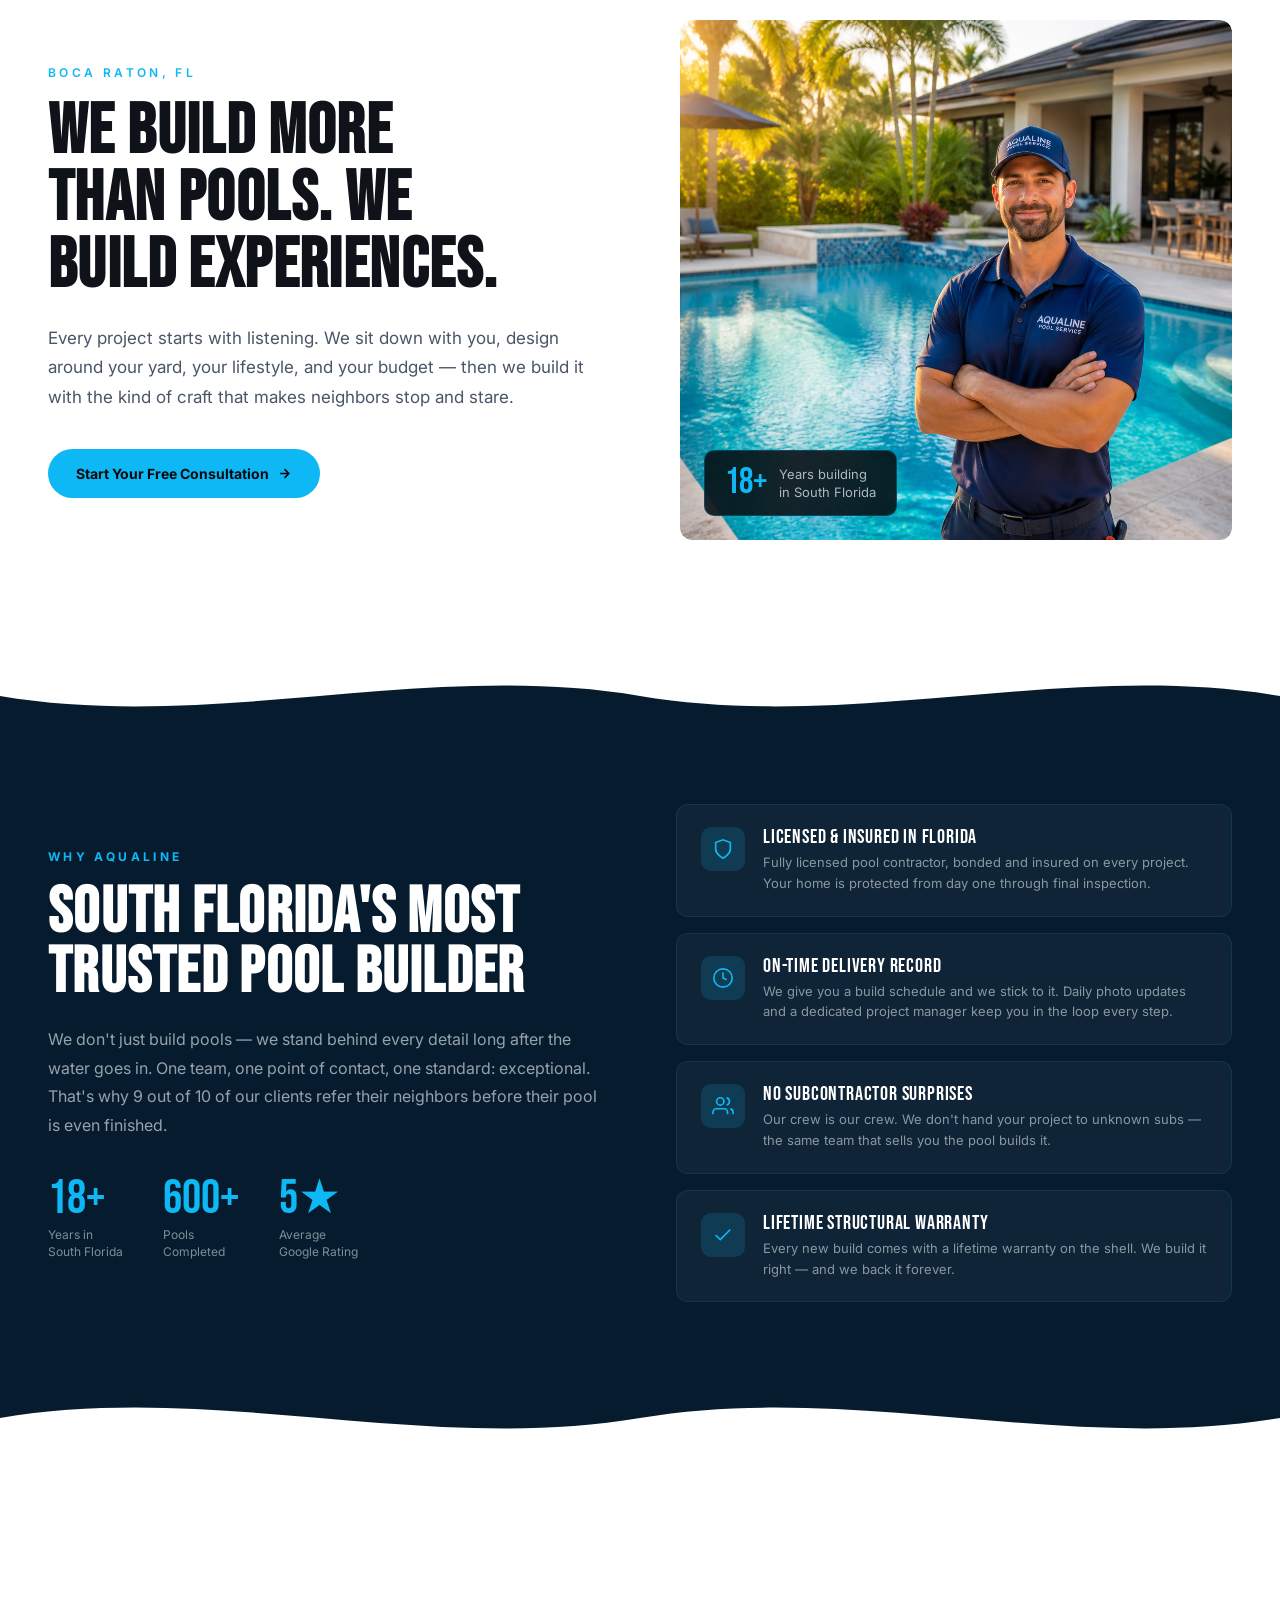
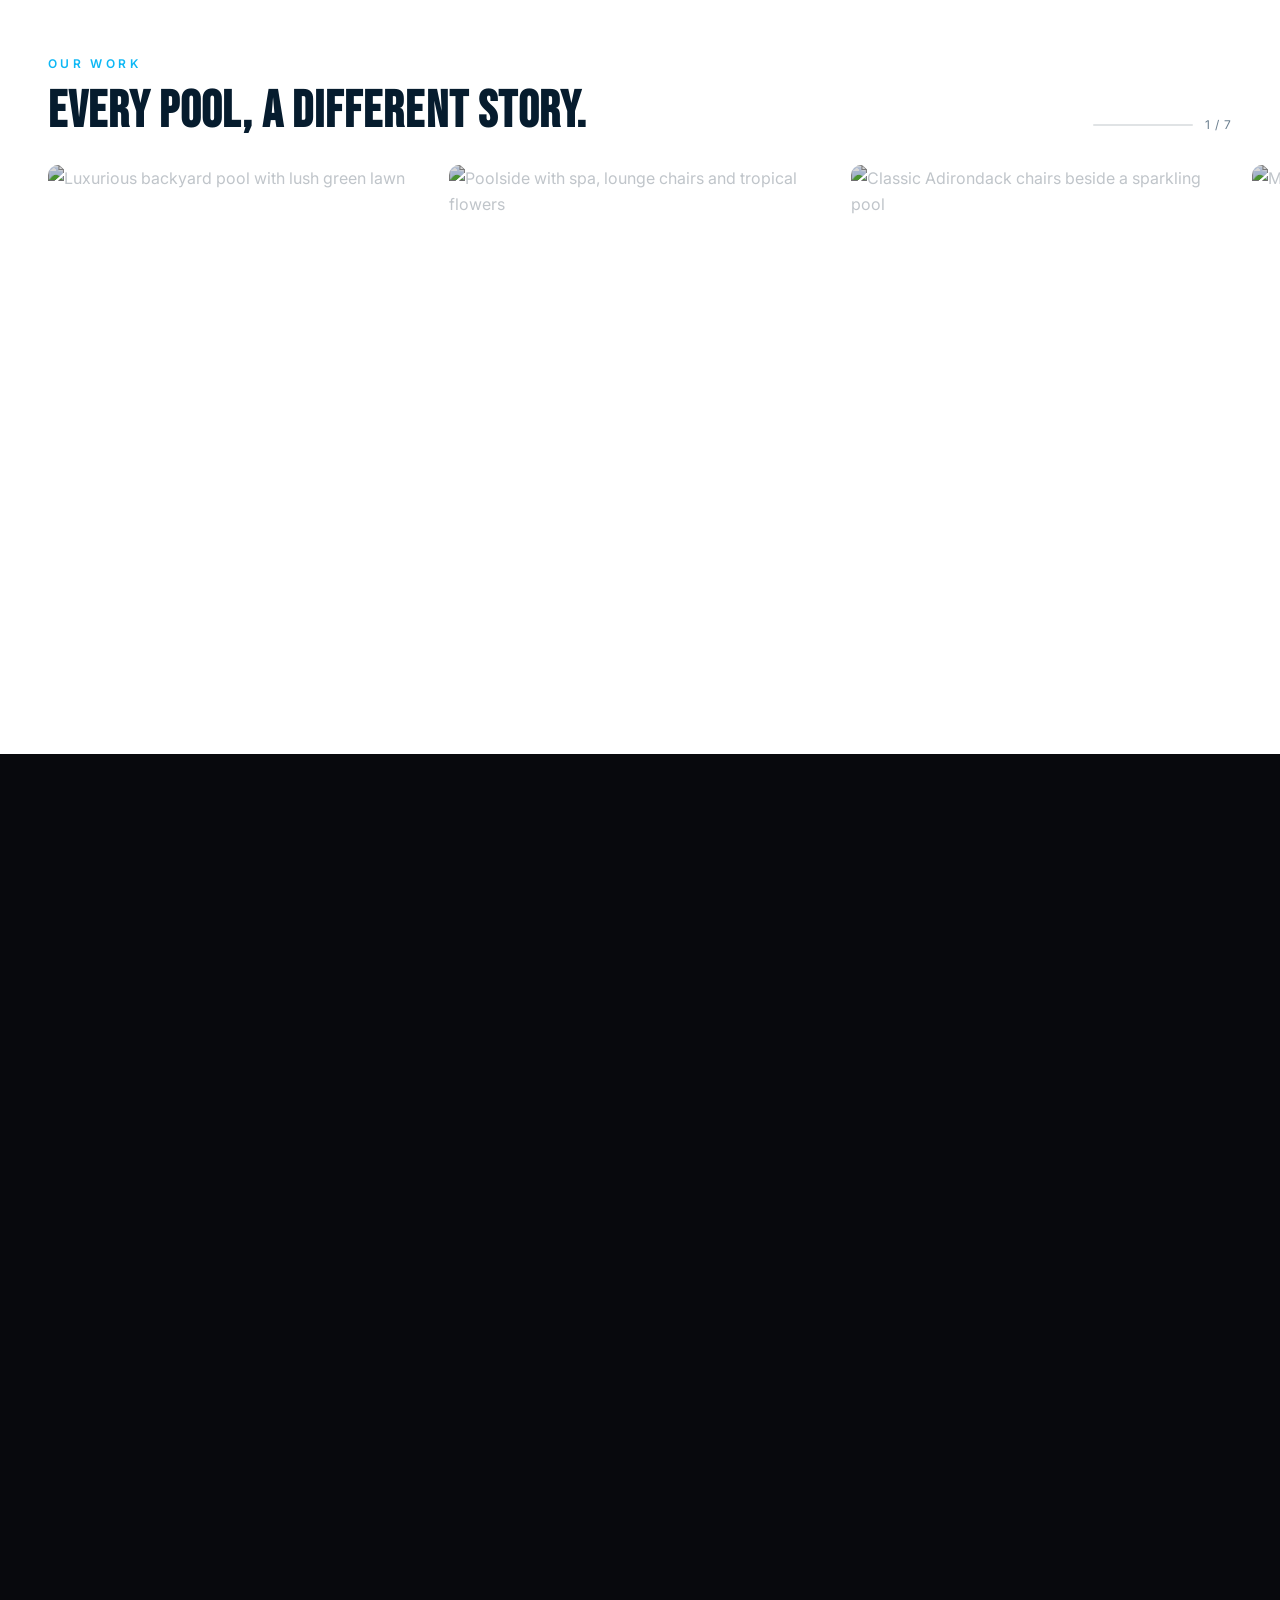
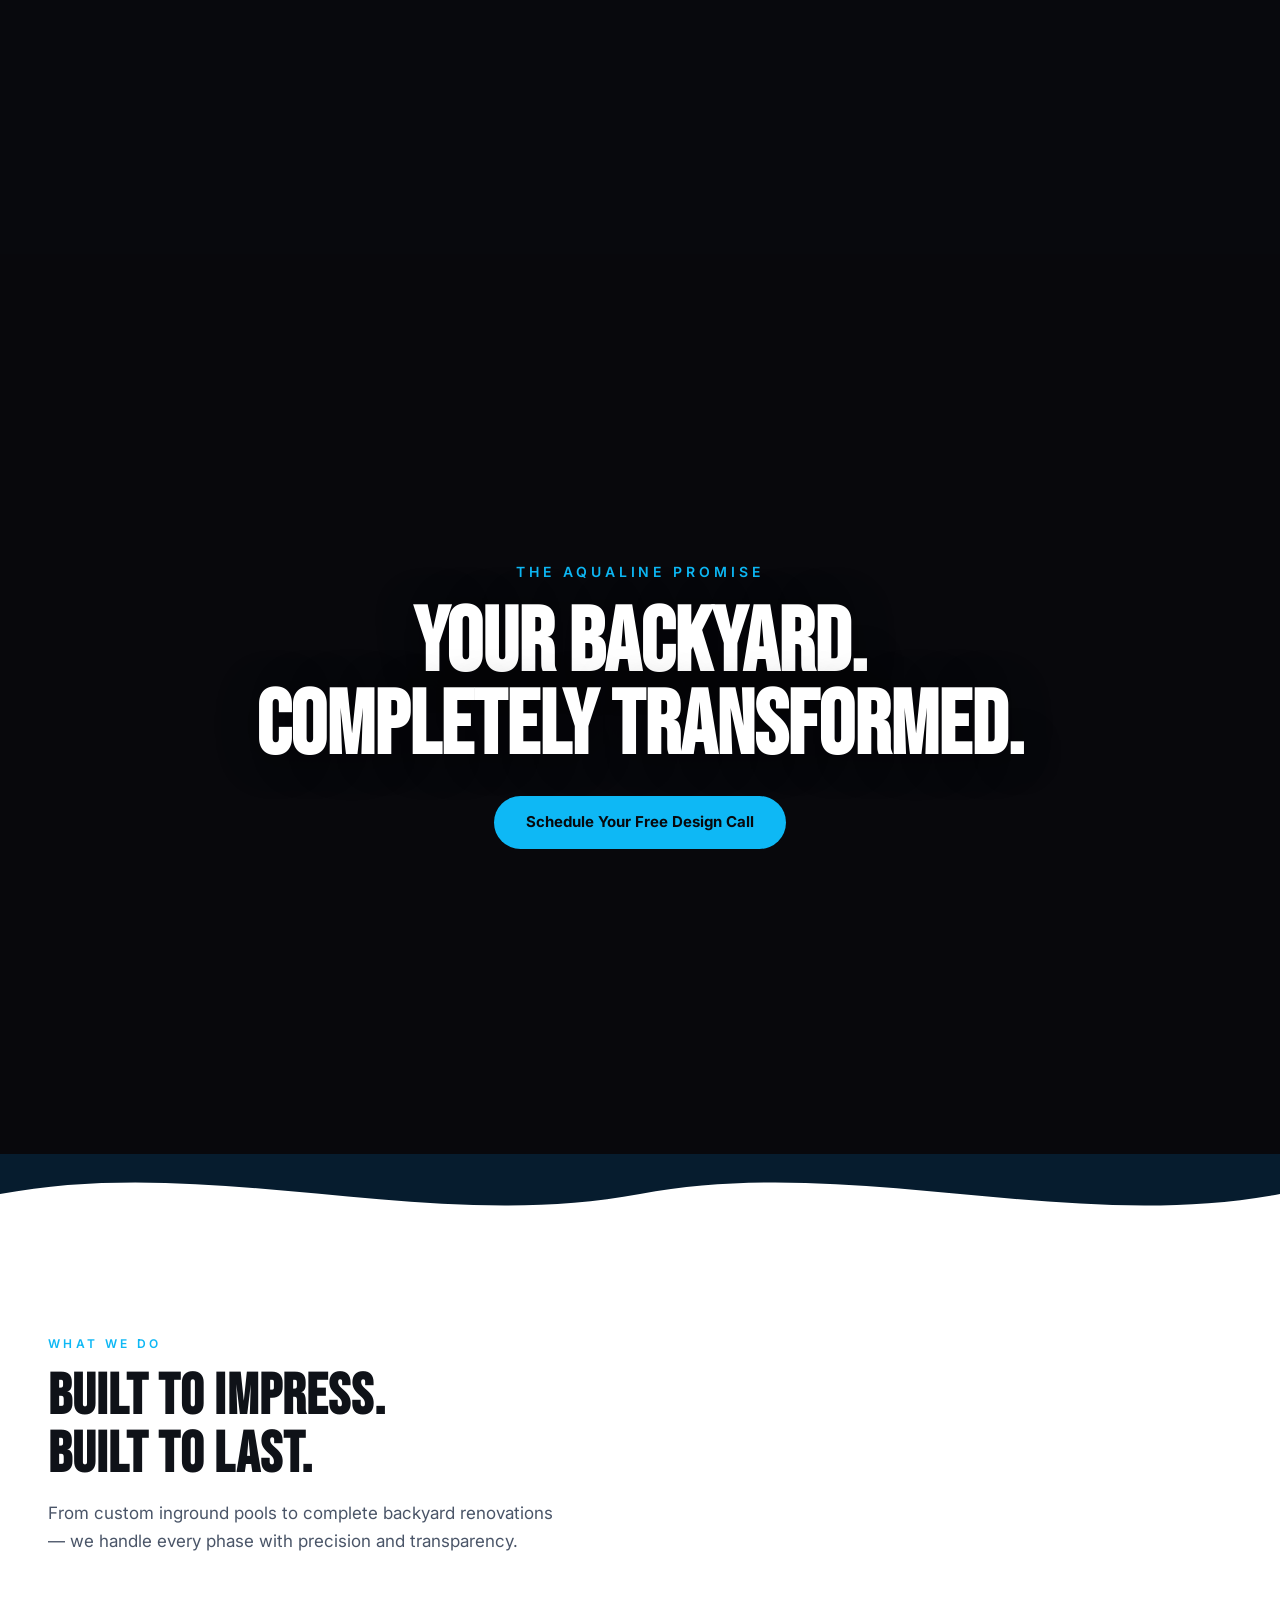
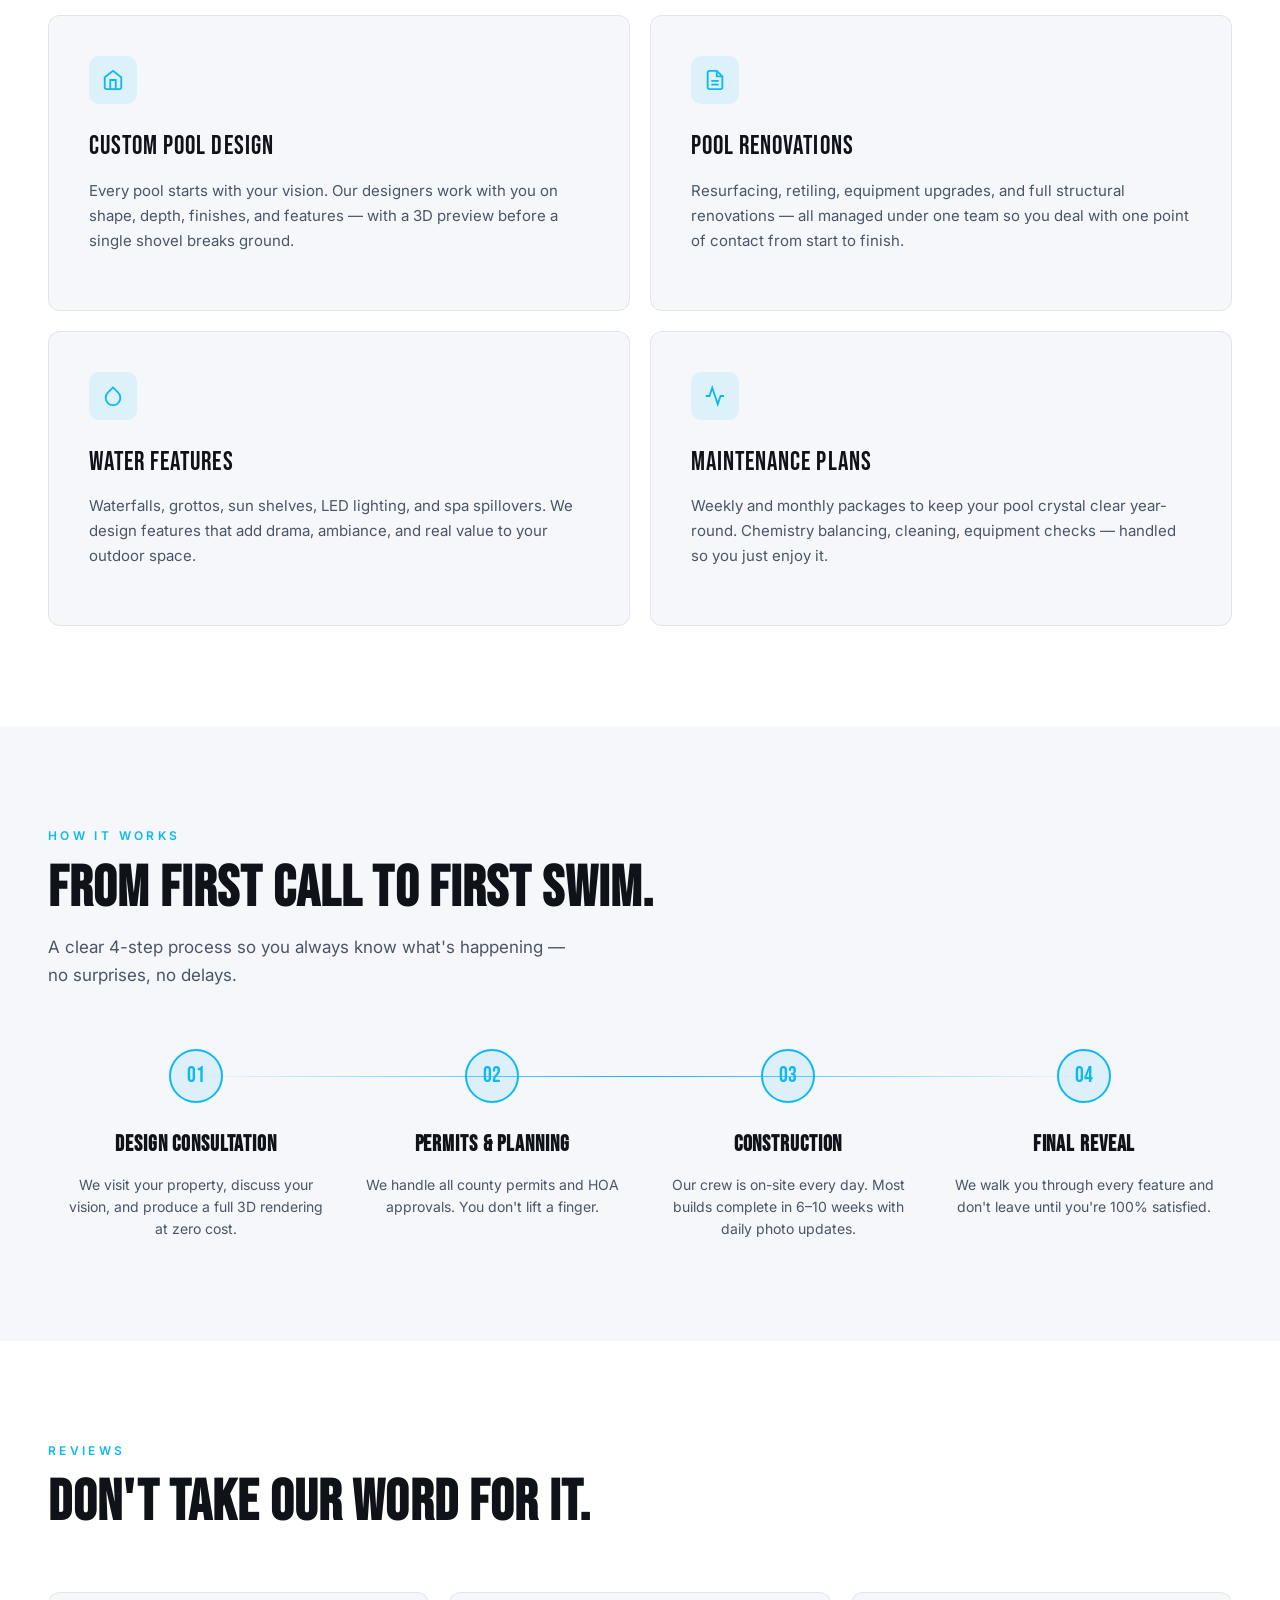
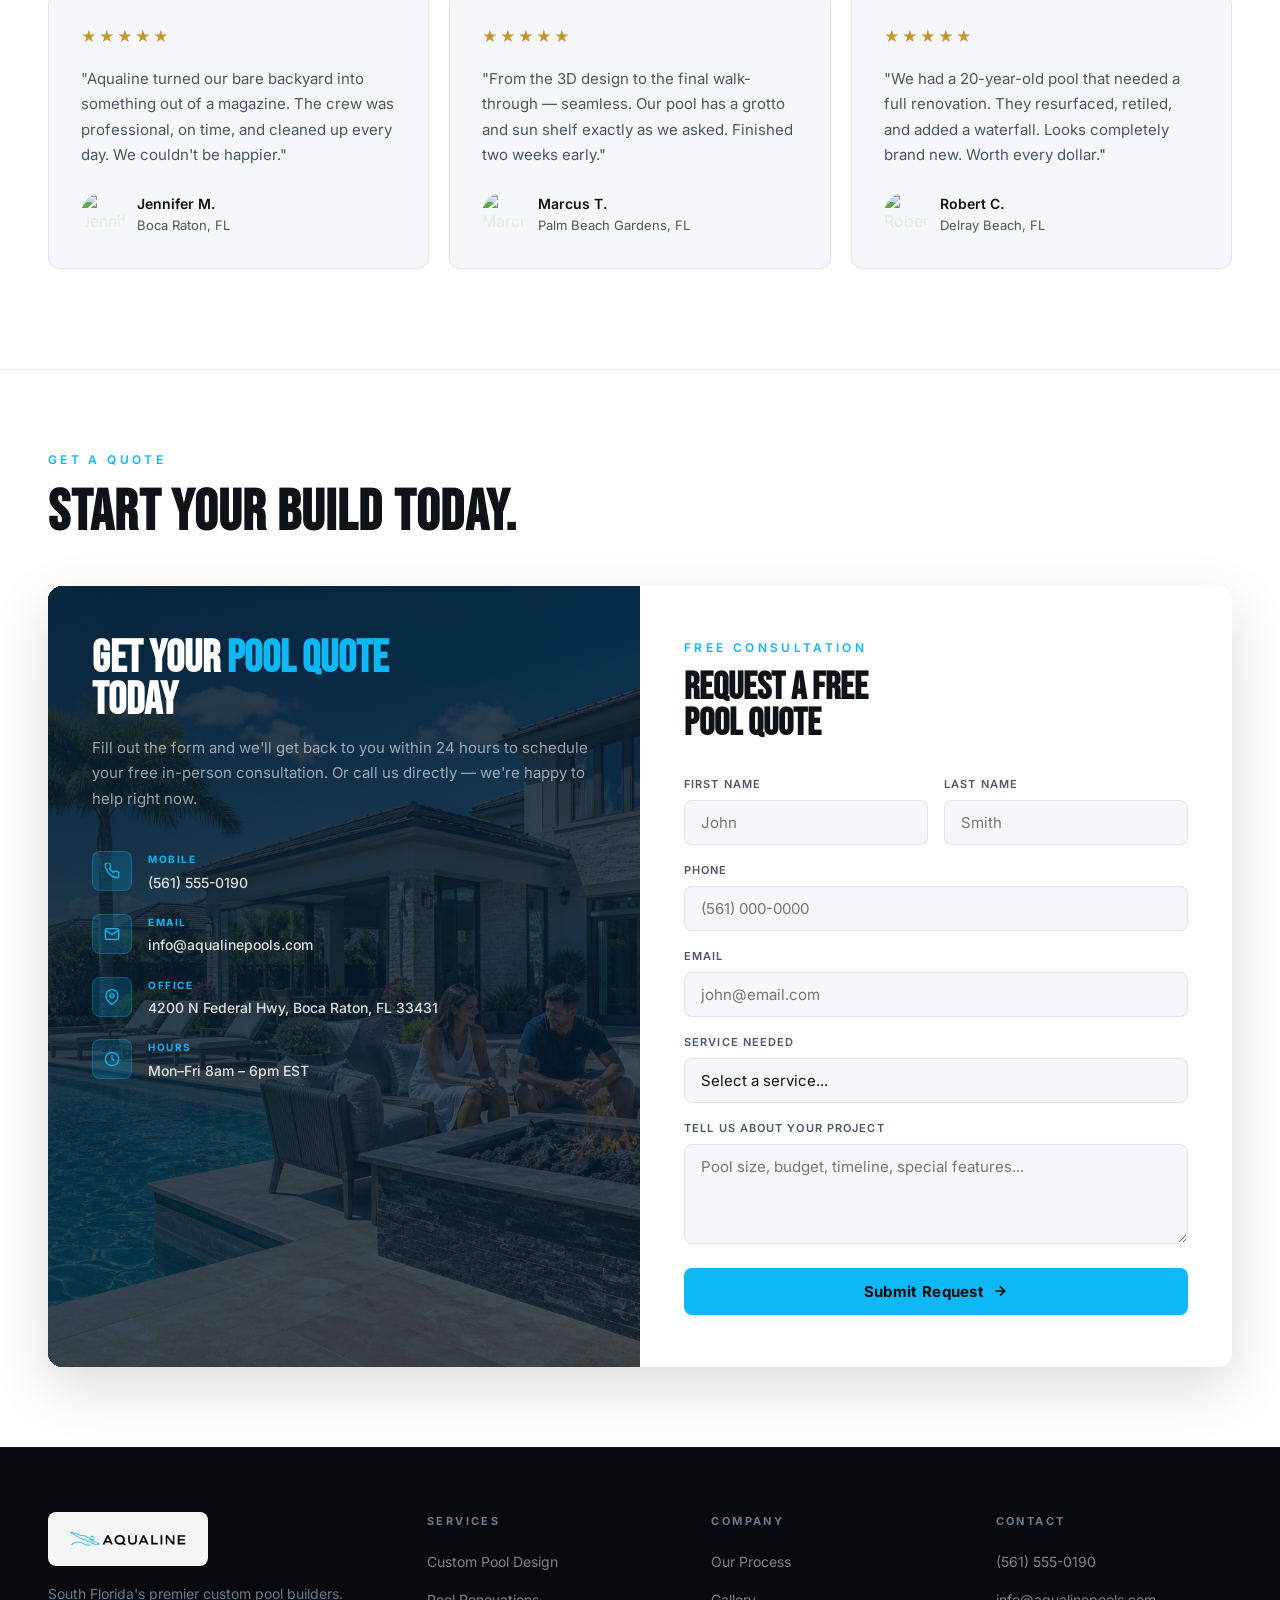
==== commit 38cc6706: "Replace broken video hero with scroll-driven image sequence Swaps the pool-build.mp4 scrub (broken d" ====
--- a/index.html
+++ b/index.html
@@ -86,8 +86,10 @@
 /* ── SCRUB HERO ── */
 .scrub-wrap{position:relative;height:700vh}
 .scrub-pin{position:sticky;top:0;height:100vh;width:100%;overflow:hidden}
-.scrub-video{
+.scrub-panels{position:absolute;inset:0}
+.scrub-panel{
   position:absolute;inset:0;width:100%;height:100%;object-fit:cover;
+  opacity:0;
   transform:translateZ(0);backface-visibility:hidden;
   filter:contrast(1.08) saturate(1.14) brightness(1.04);
 }
@@ -414,7 +416,15 @@
 <!-- SCROLL SCRUB HERO -->
 <section class="scrub-wrap" id="scrub-wrap">
   <div class="scrub-pin">
-    <video class="scrub-video" id="scrub-video" src="pool-build.mp4" poster="aqualine-pool-during-construction.png" muted playsinline preload="auto" webkit-playsinline></video>
+    <div class="scrub-panels" id="scrub-panels">
+      <img class="scrub-panel" src="hero-build-01-grass.png" alt="" fetchpriority="high">
+      <img class="scrub-panel" src="hero-build-02-excavation.png" alt="">
+      <img class="scrub-panel" src="hero-build-03-rebar.png" alt="">
+      <img class="scrub-panel" src="hero-build-04-shell.png" alt="">
+      <img class="scrub-panel" src="hero-build-05-tile.png" alt="">
+      <img class="scrub-panel" src="hero-build-06-dry-finished.png" alt="">
+      <img class="scrub-panel" src="hero-build-07-filling.png" alt="">
+    </div>
     <div class="scrub-overlay"></div>
     <div class="scrub-center" id="scrub-center">
       <p class="scrub-eye" id="scrub-eye">South Florida's Premier Pool Builders</p>
@@ -826,7 +836,7 @@
 
 <script>
 /* ── SCROLL SCRUBBING ── */
-const video   = document.getElementById('scrub-video');
+const panels  = Array.from(document.querySelectorAll('.scrub-panel'));
 const wrap    = document.getElementById('scrub-wrap');
 const hint    = document.getElementById('scroll-hint');
 const lbl     = document.getElementById('stage-lbl');
@@ -836,12 +846,17 @@
 const sub     = document.getElementById('scrub-sub');
 const eye     = document.getElementById('scrub-eye');
 
+const SEG = 1 / panels.length;
+const mids = panels.map((_, i) => SEG * (i + 0.5));
+
 const stages = [
-  { at:0,    text:'' },
-  { at:0.04, text:'WE DIG' },
-  { at:0.28, text:'WE FRAME' },
-  { at:0.54, text:'WE REINFORCE' },
-  { at:0.80, text:'YOUR POOL IS READY' },
+  { at:0,     text:'' },
+  { at:1*SEG, text:'WE DIG' },
+  { at:2*SEG, text:'WE REINFORCE' },
+  { at:3*SEG, text:'WE FRAME' },
+  { at:4*SEG, text:'WE FINISH' },
+  { at:5*SEG, text:'READY TO FILL' },
+  { at:6*SEG, text:'YOUR POOL IS READY' },
 ];
 
 let prev='', raf=false;
@@ -853,7 +868,9 @@
 
 function tick() {
   const p = prog();
-  if (video.readyState >= 2 && video.duration) video.currentTime = p * video.duration;
+  panels.forEach((img, i) => {
+    img.style.opacity = Math.max(0, 1 - Math.abs(p - mids[i]) / SEG);
+  });
   bar.style.width = (p * 100) + '%';
   hint.style.opacity = p < 0.03 ? 1 : 0;
   const fade = p < 0.08 ? 1 : Math.max(0, 1 - (p - 0.08) / 0.07);
@@ -875,21 +892,7 @@
 }
 
 window.addEventListener('scroll', () => { if (!raf) { raf=true; requestAnimationFrame(tick); } }, {passive:true});
-video.addEventListener('loadedmetadata', () => { video.currentTime = 0; });
-
-// iOS Safari (and some mobile browsers) never decode a muted video's frames
-// until playback has actually started once - without this, programmatic
-// currentTime scrubbing just renders black. Warm it up on first touch/scroll.
-let videoWarmed = false;
-function warmUpVideo() {
-  if (videoWarmed) return;
-  videoWarmed = true;
-  const p = video.play();
-  if (p && p.then) p.then(() => video.pause()).catch(() => {});
-  else video.pause();
-}
-window.addEventListener('touchstart', warmUpVideo, { passive: true, once: true });
-window.addEventListener('scroll', warmUpVideo, { passive: true, once: true });
+tick();
 
 /* ── HORIZONTAL SCROLL GALLERY ── */
 const galWrap  = document.getElementById('gal-scroll-wrap');
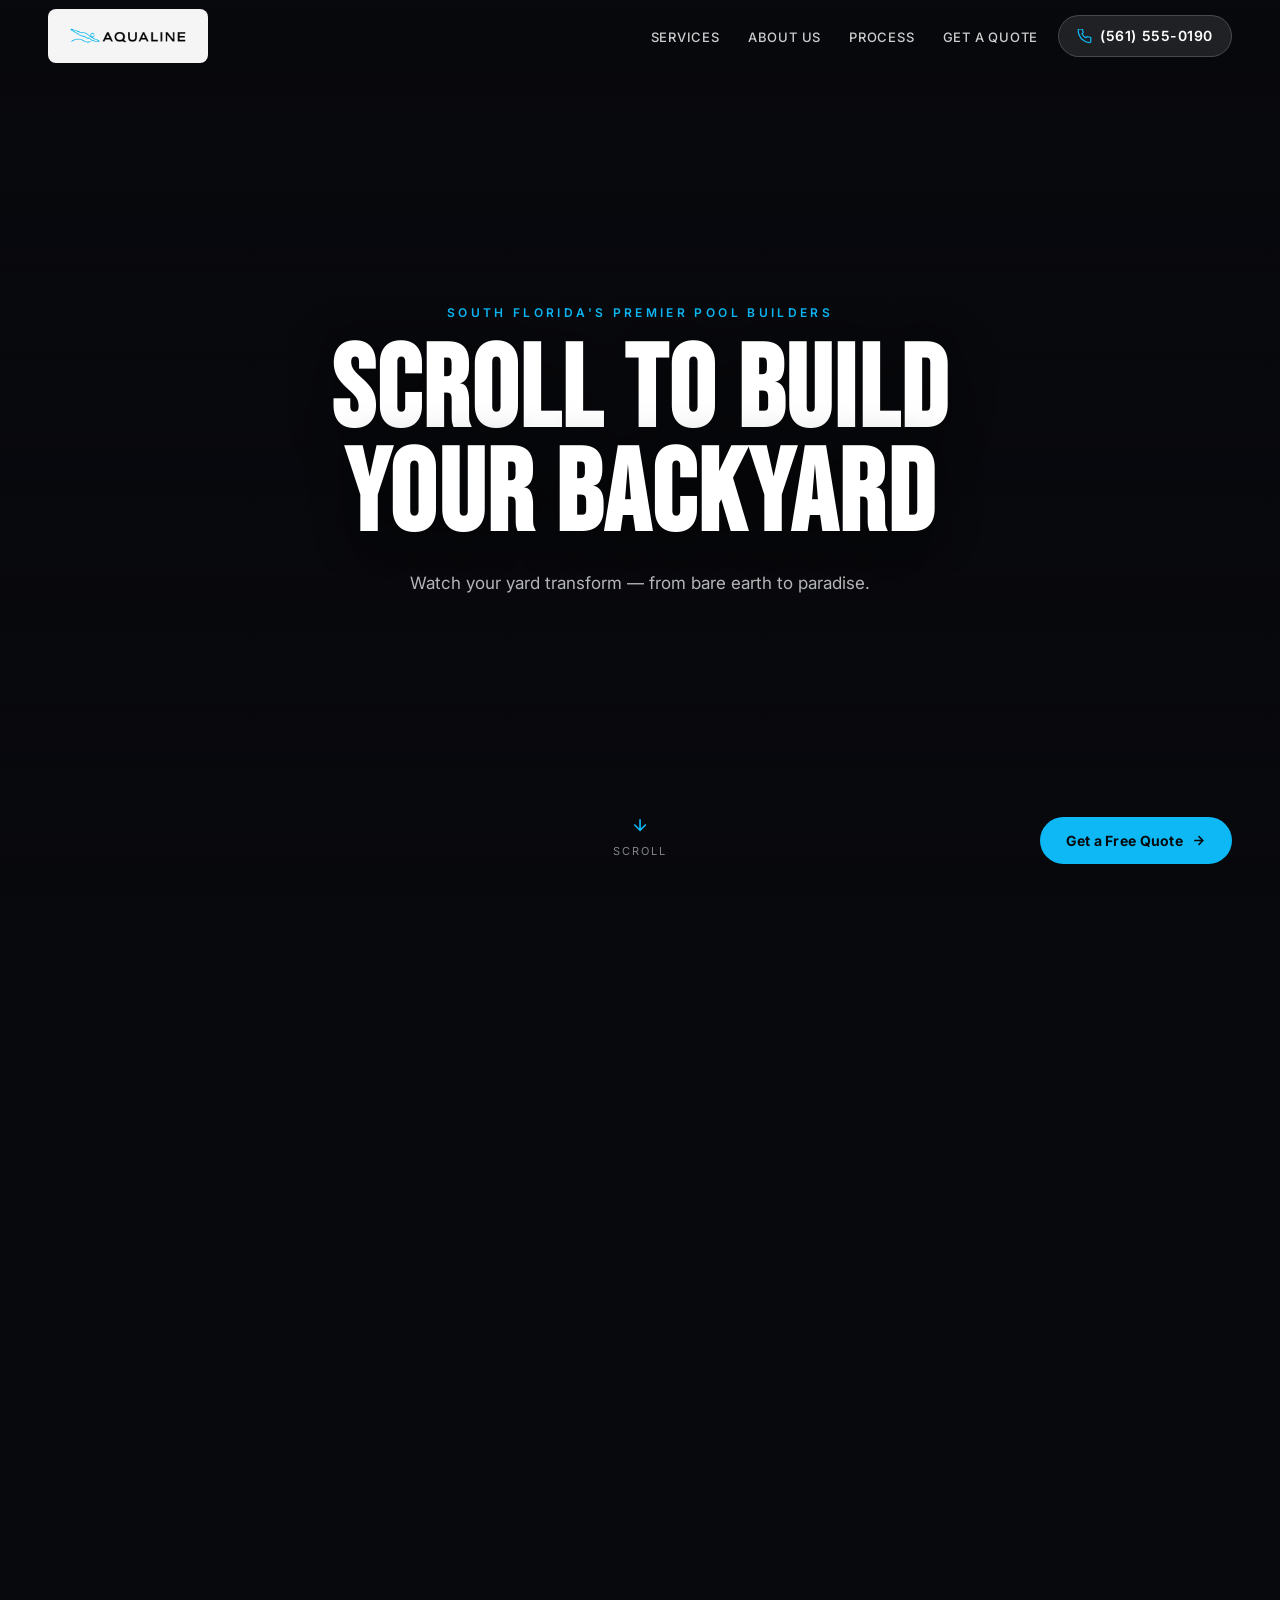
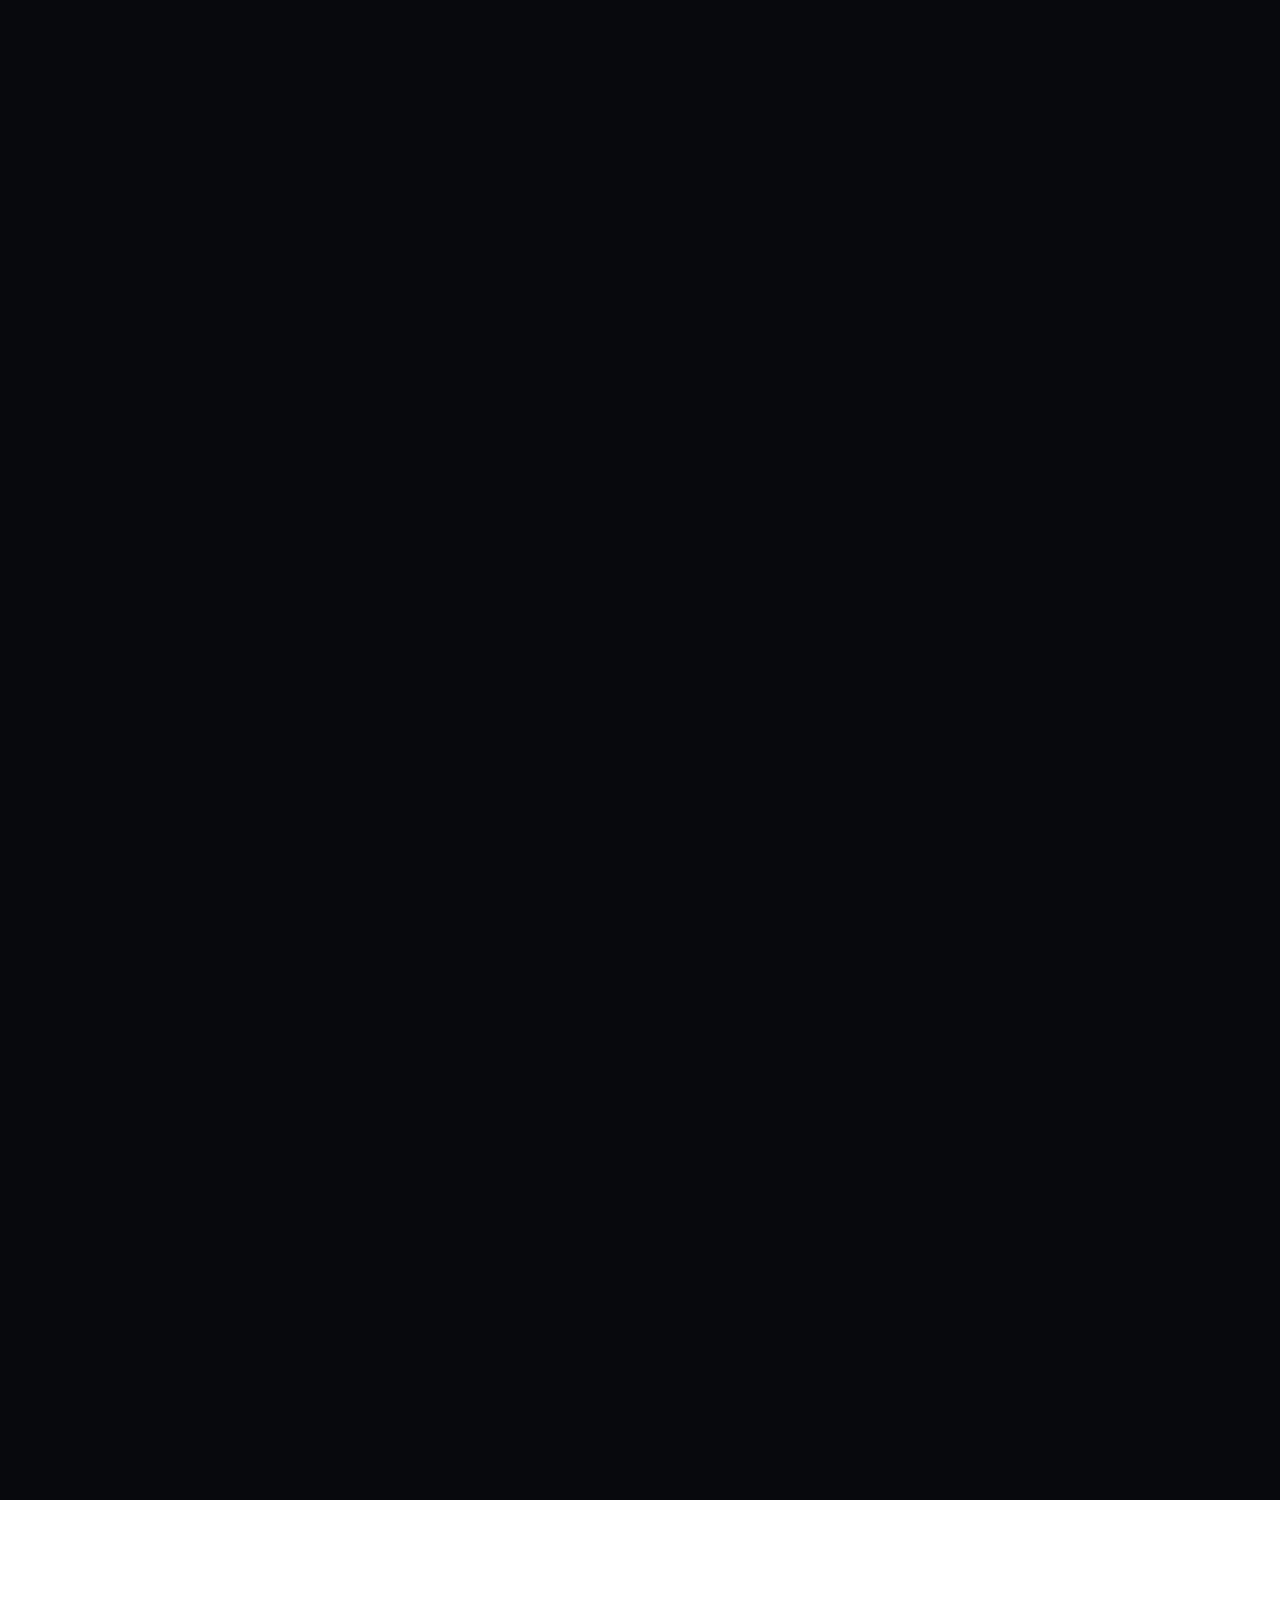
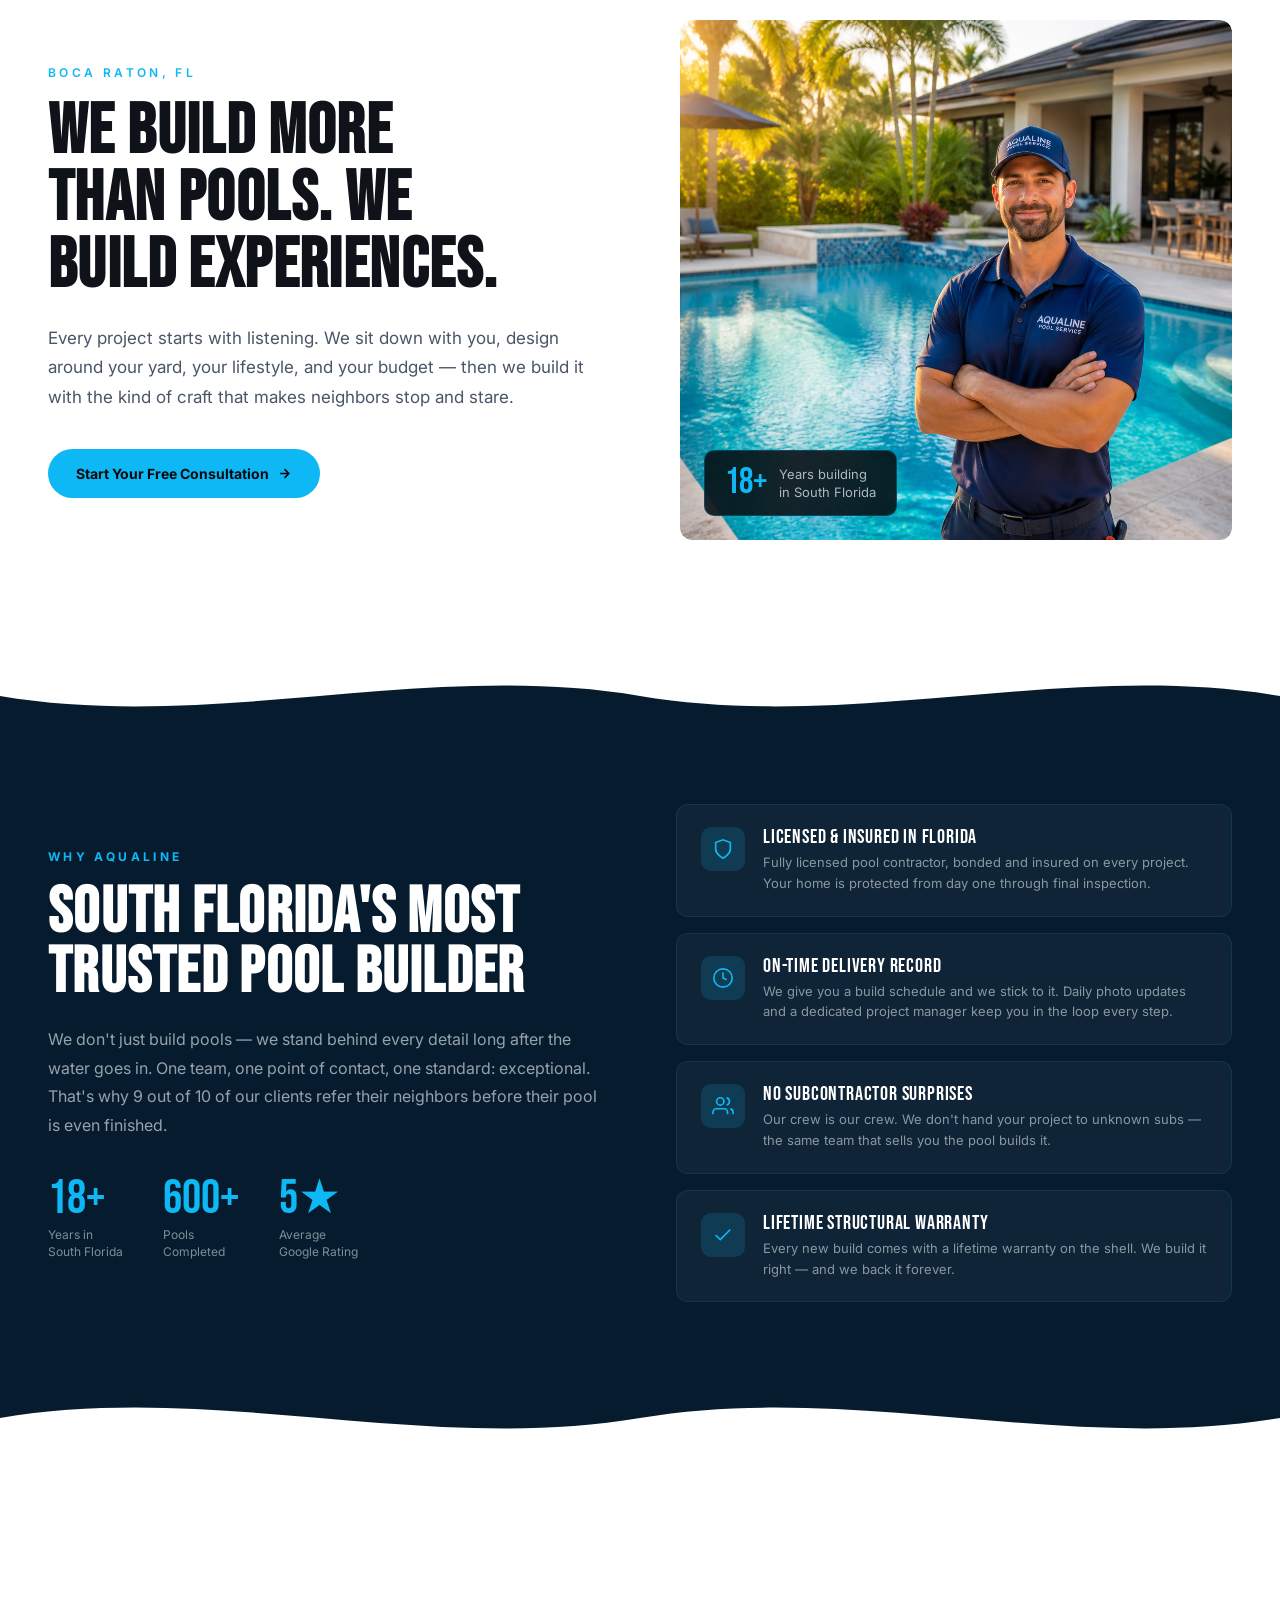
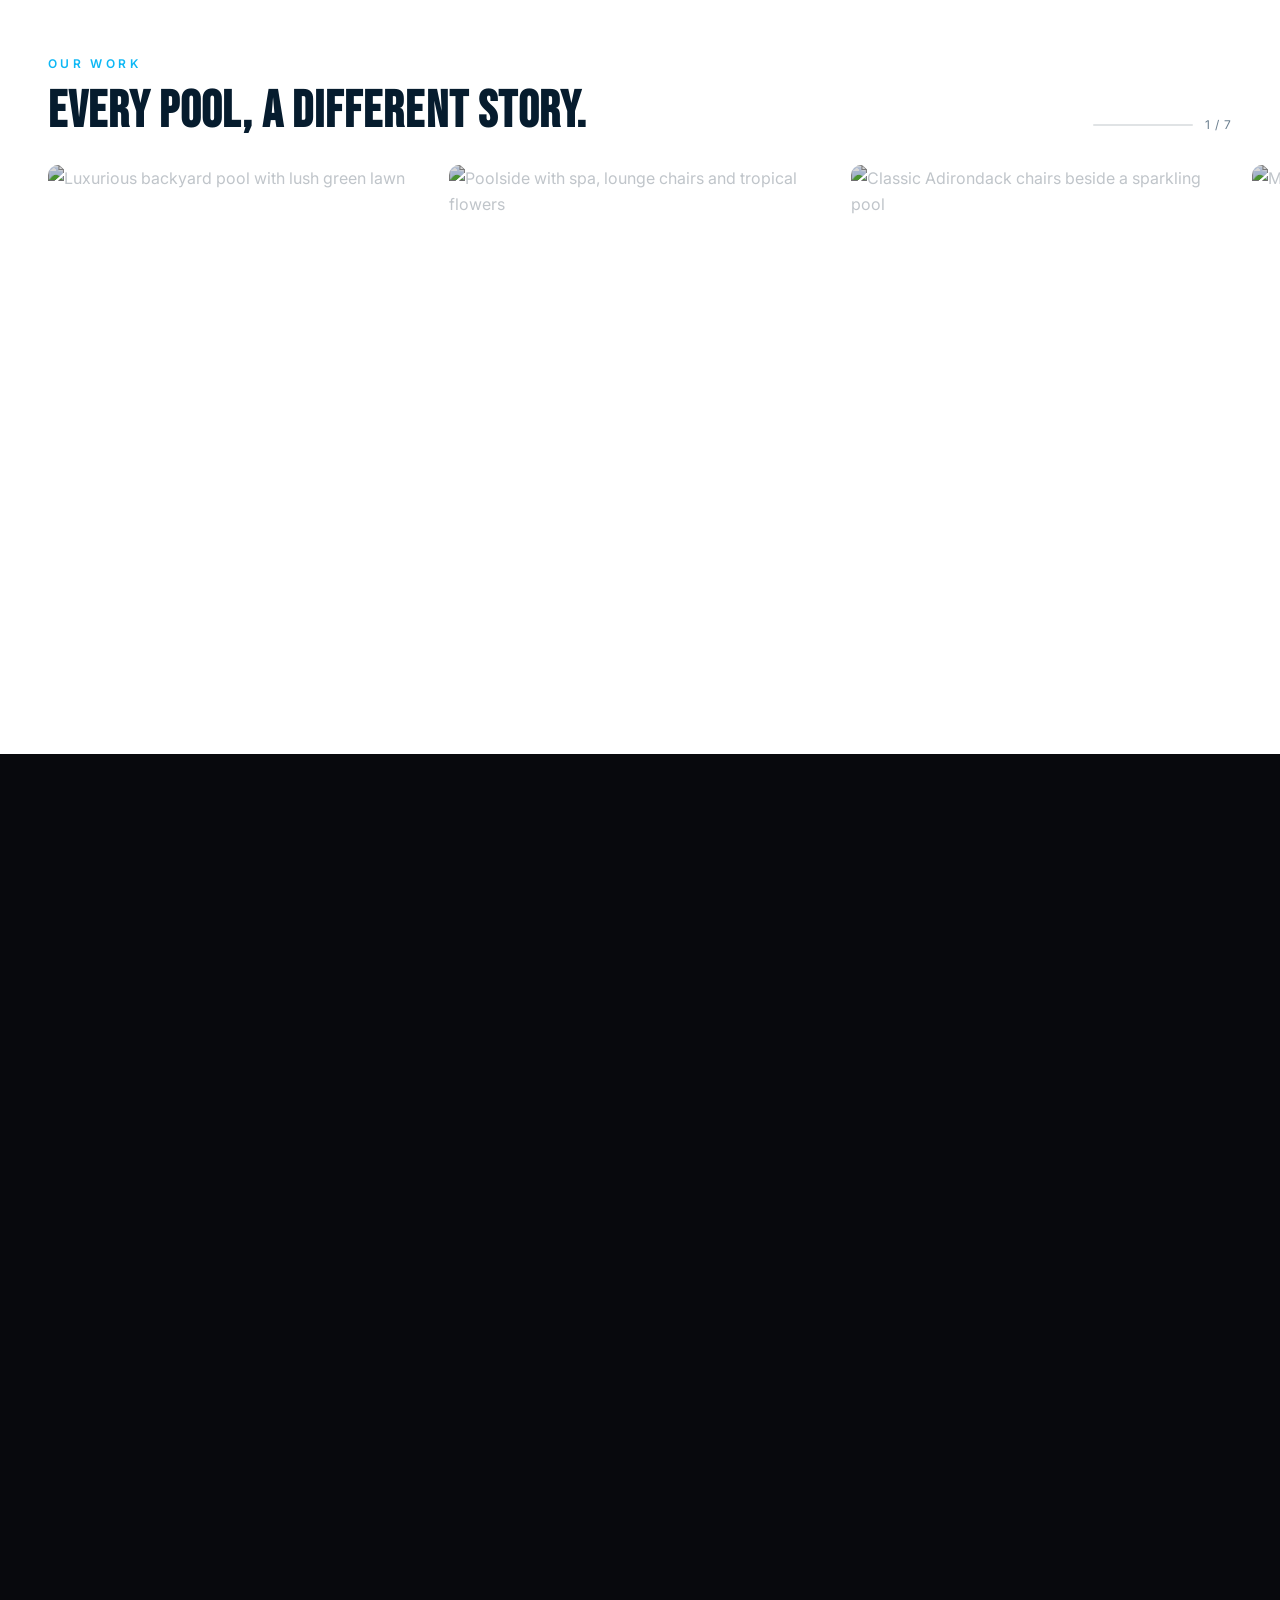
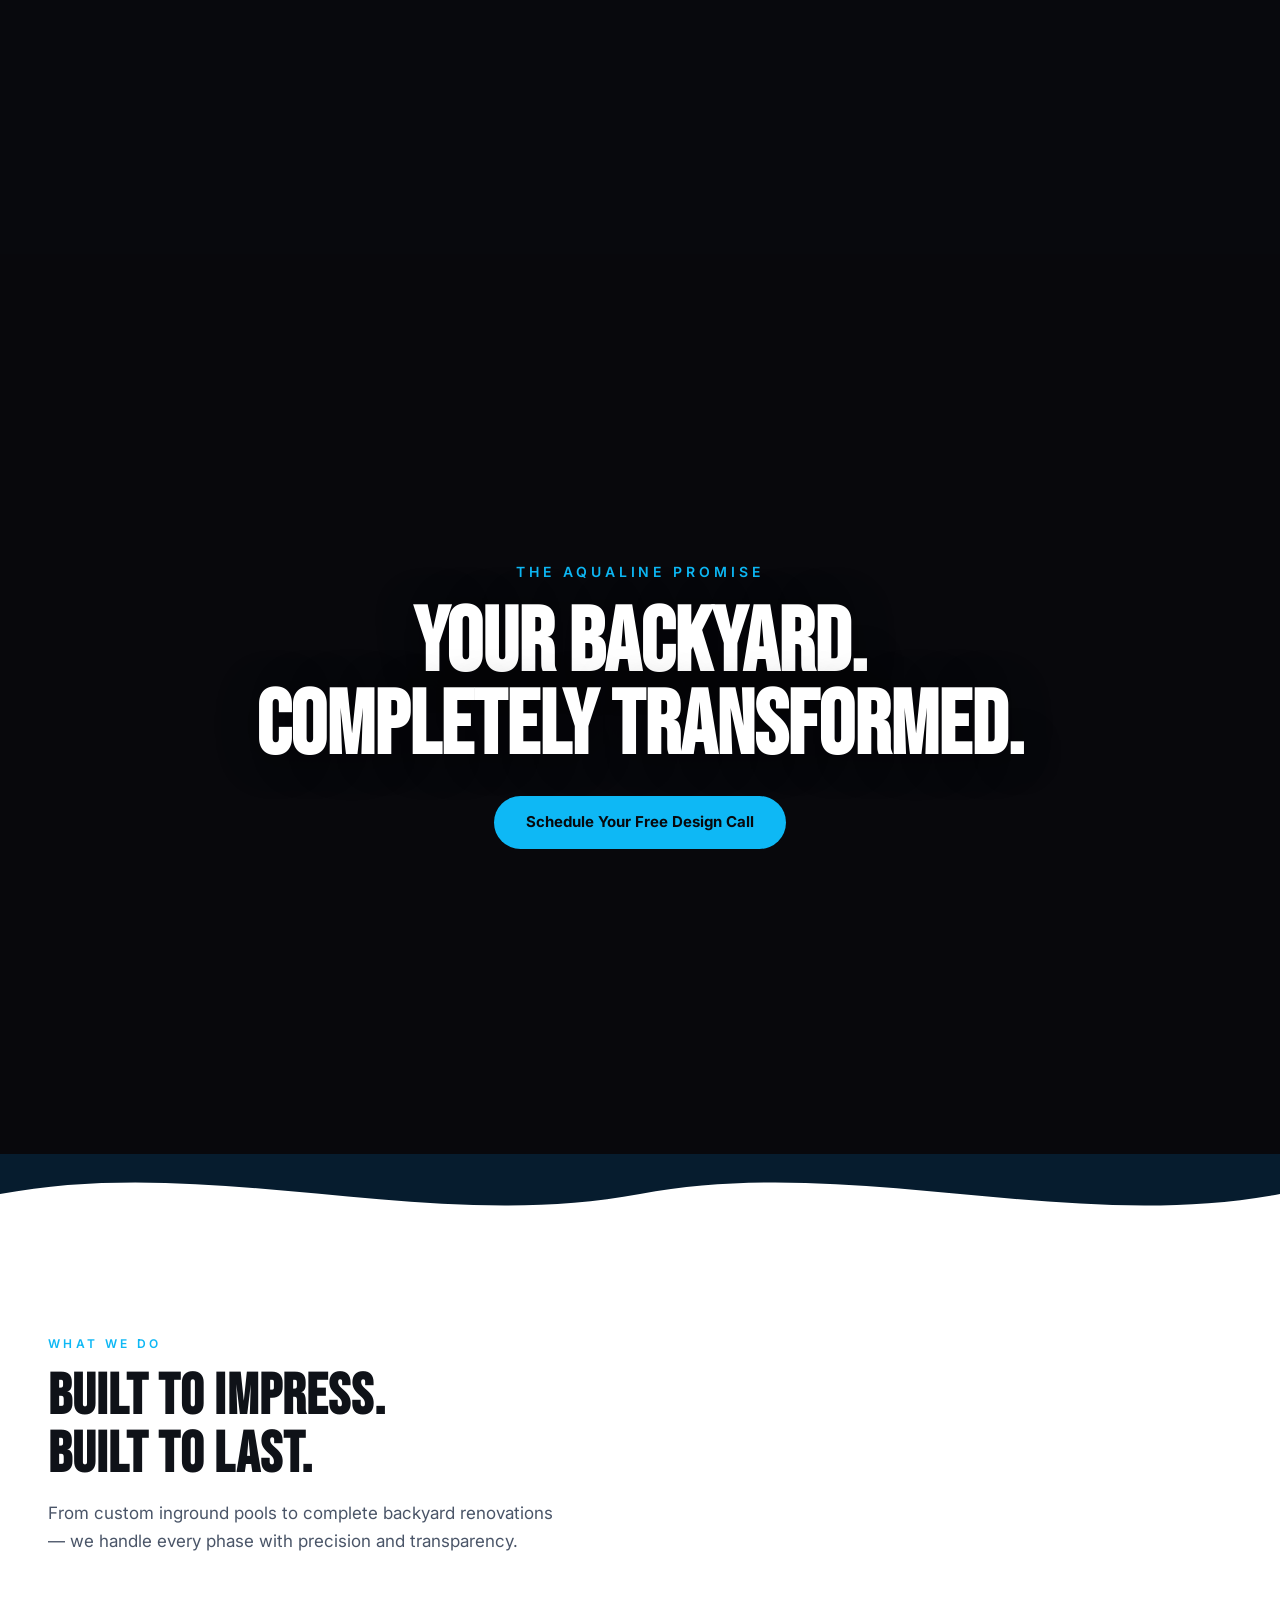
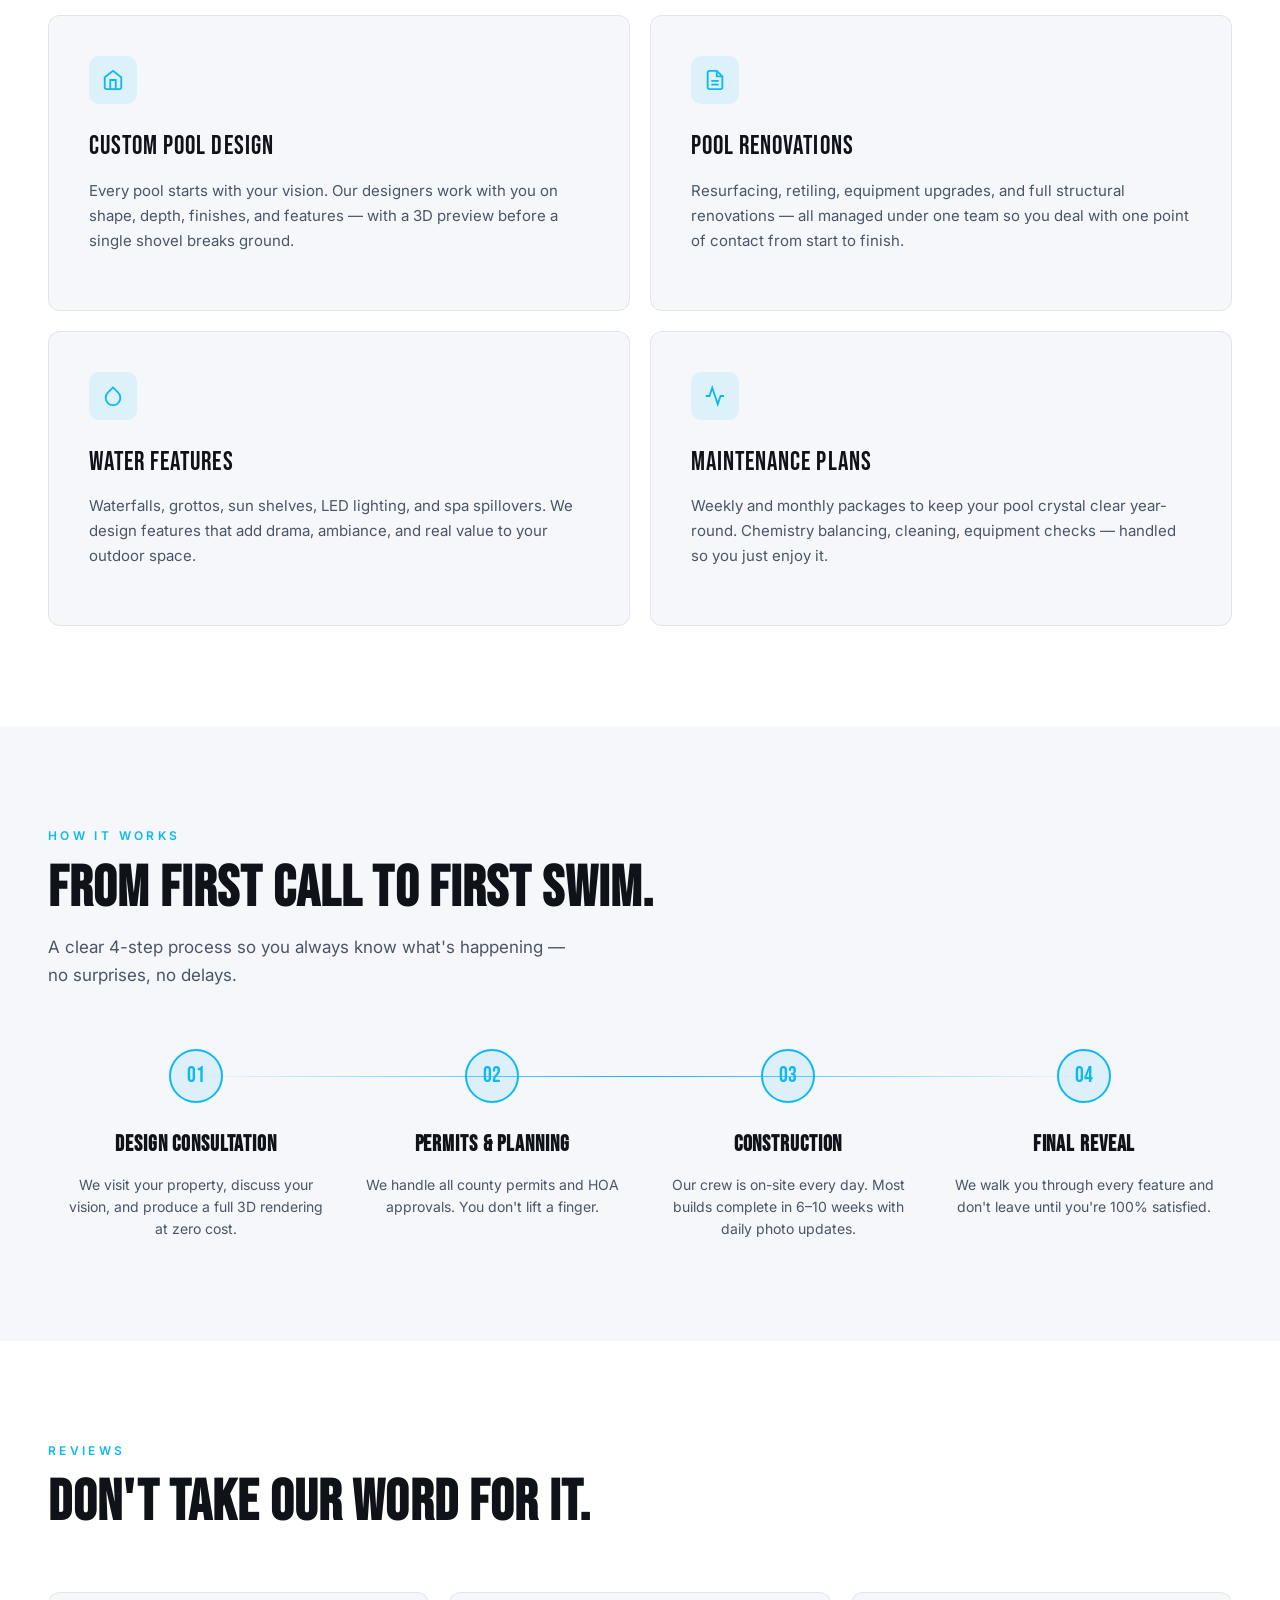
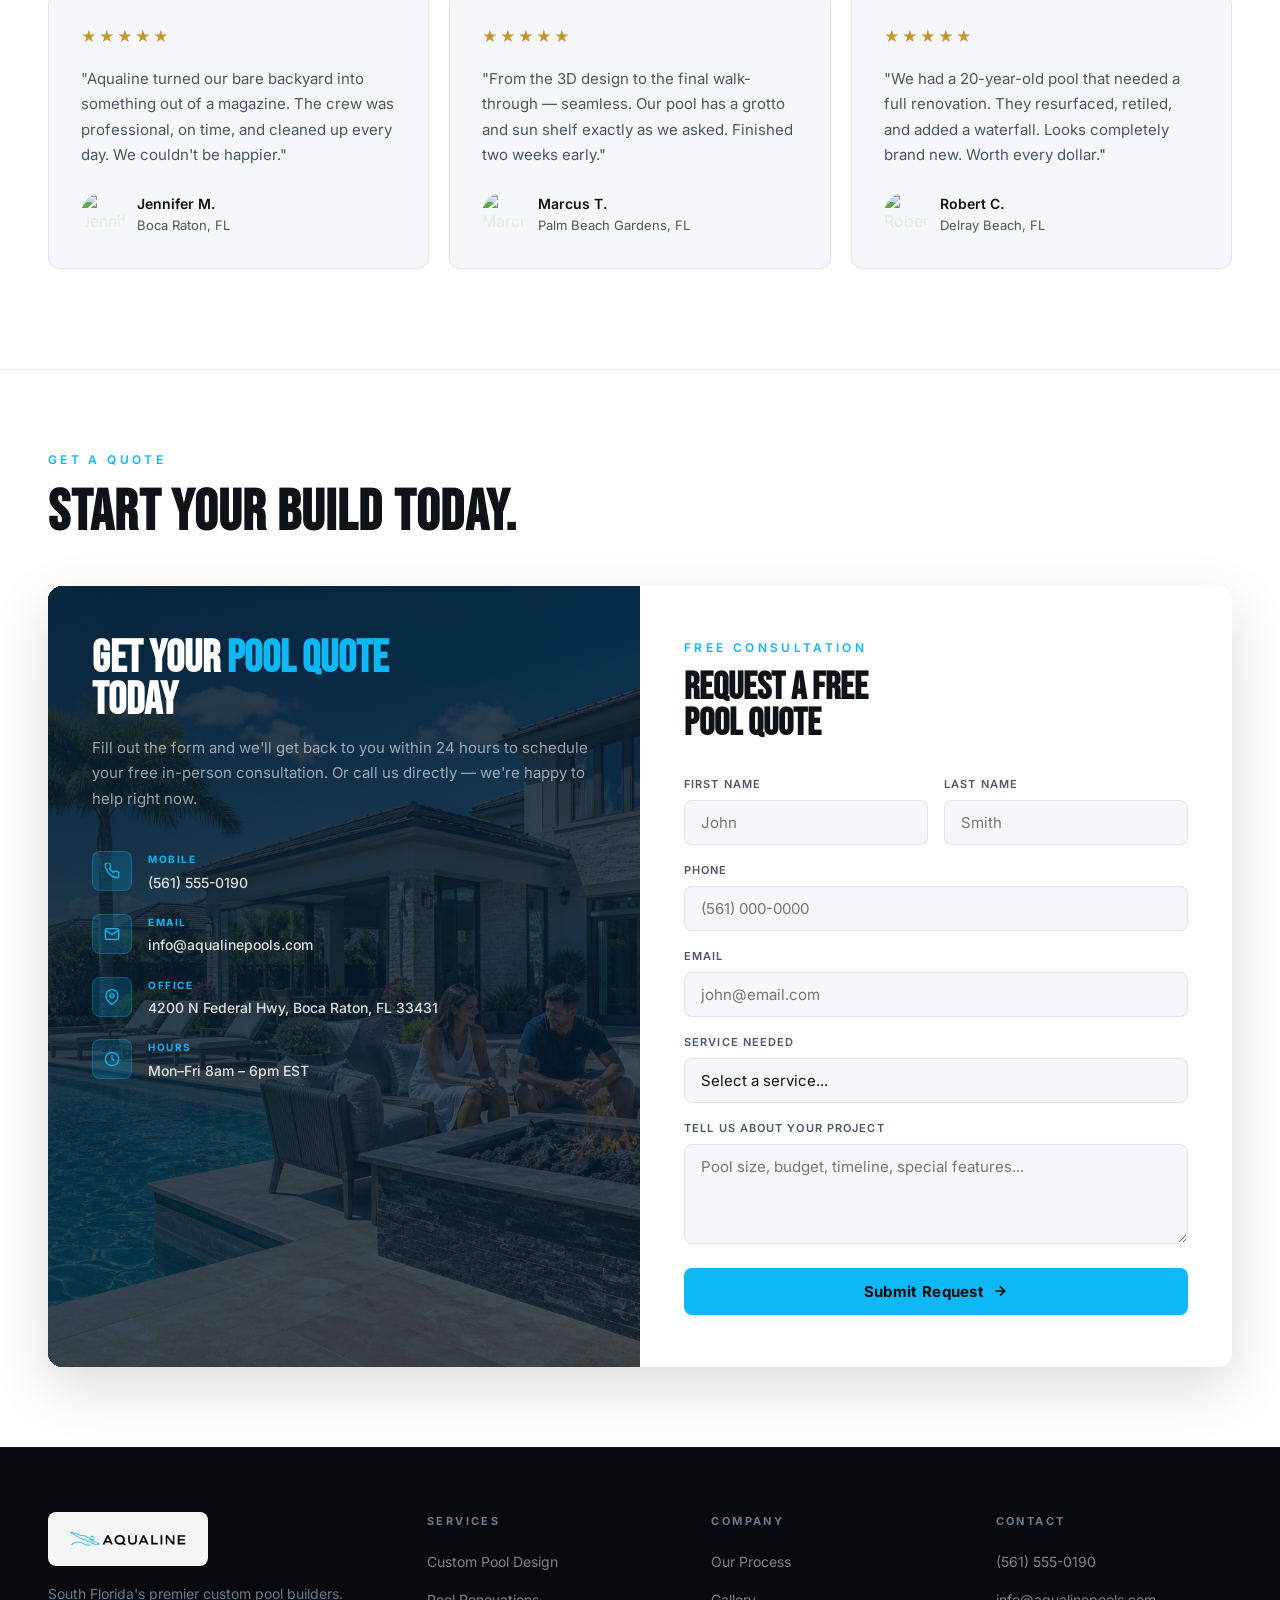
==== commit baf39671: "Replace image-crossfade hero with real scroll-scrubbed video Swaps the 7-panel still-image crossfade" ====
--- a/index.html
+++ b/index.html
@@ -86,10 +86,8 @@
 /* ── SCRUB HERO ── */
 .scrub-wrap{position:relative;height:700vh}
 .scrub-pin{position:sticky;top:0;height:100vh;width:100%;overflow:hidden}
-.scrub-panels{position:absolute;inset:0}
-.scrub-panel{
+.scrub-video{
   position:absolute;inset:0;width:100%;height:100%;object-fit:cover;
-  opacity:0;
   transform:translateZ(0);backface-visibility:hidden;
   filter:contrast(1.08) saturate(1.14) brightness(1.04);
 }
@@ -416,15 +414,7 @@
 <!-- SCROLL SCRUB HERO -->
 <section class="scrub-wrap" id="scrub-wrap">
   <div class="scrub-pin">
-    <div class="scrub-panels" id="scrub-panels">
-      <img class="scrub-panel" src="hero-build-01-grass.png" alt="" fetchpriority="high">
-      <img class="scrub-panel" src="hero-build-02-excavation.png" alt="">
-      <img class="scrub-panel" src="hero-build-03-rebar.png" alt="">
-      <img class="scrub-panel" src="hero-build-04-shell.png" alt="">
-      <img class="scrub-panel" src="hero-build-05-tile.png" alt="">
-      <img class="scrub-panel" src="hero-build-06-dry-finished.png" alt="">
-      <img class="scrub-panel" src="hero-build-07-filling.png" alt="">
-    </div>
+    <video class="scrub-video" id="scrub-video" muted playsinline preload="auto"></video>
     <div class="scrub-overlay"></div>
     <div class="scrub-center" id="scrub-center">
       <p class="scrub-eye" id="scrub-eye">South Florida's Premier Pool Builders</p>
@@ -835,8 +825,8 @@
 </footer>
 
 <script>
-/* ── SCROLL SCRUBBING ── */
-const panels  = Array.from(document.querySelectorAll('.scrub-panel'));
+/* ── SCROLL SCRUBBING (video) ── */
+const video   = document.getElementById('scrub-video');
 const wrap    = document.getElementById('scrub-wrap');
 const hint    = document.getElementById('scroll-hint');
 const lbl     = document.getElementById('stage-lbl');
@@ -846,20 +836,45 @@
 const sub     = document.getElementById('scrub-sub');
 const eye     = document.getElementById('scrub-eye');
 
-const SEG = 1 / panels.length;
-const mids = panels.map((_, i) => SEG * (i + 0.5));
-
+// Stage breakpoints matched to the actual clip content (grass-burst clip is
+// 7.29s of the 22.38s combined video, ~0.326 of total — everything after
+// that fraction is the pit/rebar/shell/tile/water clip).
 const stages = [
   { at:0,     text:'' },
-  { at:1*SEG, text:'WE DIG' },
-  { at:2*SEG, text:'WE REINFORCE' },
-  { at:3*SEG, text:'WE FRAME' },
-  { at:4*SEG, text:'WE FINISH' },
-  { at:5*SEG, text:'READY TO FILL' },
-  { at:6*SEG, text:'YOUR POOL IS READY' },
+  { at:0.02,  text:'WE DIG' },
+  { at:0.326, text:'WE REINFORCE' },
+  { at:0.46,  text:'WE FRAME' },
+  { at:0.60,  text:'WE FINISH' },
+  { at:0.68,  text:'READY TO FILL' },
+  { at:0.86,  text:'YOUR POOL IS READY' },
 ];
 
-let prev='', raf=false;
+let prev='', raf=false, seeking=false, pendingP=null;
+
+// Cloudflare Workers static assets don't honor Range requests, so a plain
+// <video src> can't scrub — preload the whole file as a blob instead.
+fetch('aqualine-hero.mp4')
+  .then(r => r.blob())
+  .then(blob => {
+    video.src = URL.createObjectURL(blob);
+    video.addEventListener('loadedmetadata', tick);
+  });
+
+video.addEventListener('seeked', () => {
+  seeking = false;
+  if (pendingP !== null) {
+    const p = pendingP; pendingP = null;
+    seekTo(p);
+  }
+});
+
+function seekTo(p) {
+  if (!video.duration) return;
+  if (seeking) { pendingP = p; return; }
+  const frameP = Math.min(1, p / 0.96);
+  seeking = true;
+  video.currentTime = frameP * video.duration;
+}
 
 function prog() {
   const t = wrap.offsetTop, h = wrap.offsetHeight, vh = window.innerHeight;
@@ -868,9 +883,7 @@
 
 function tick() {
   const p = prog();
-  panels.forEach((img, i) => {
-    img.style.opacity = Math.max(0, 1 - Math.abs(p - mids[i]) / SEG);
-  });
+  seekTo(p);
   bar.style.width = (p * 100) + '%';
   hint.style.opacity = p < 0.03 ? 1 : 0;
   const fade = p < 0.08 ? 1 : Math.max(0, 1 - (p - 0.08) / 0.07);
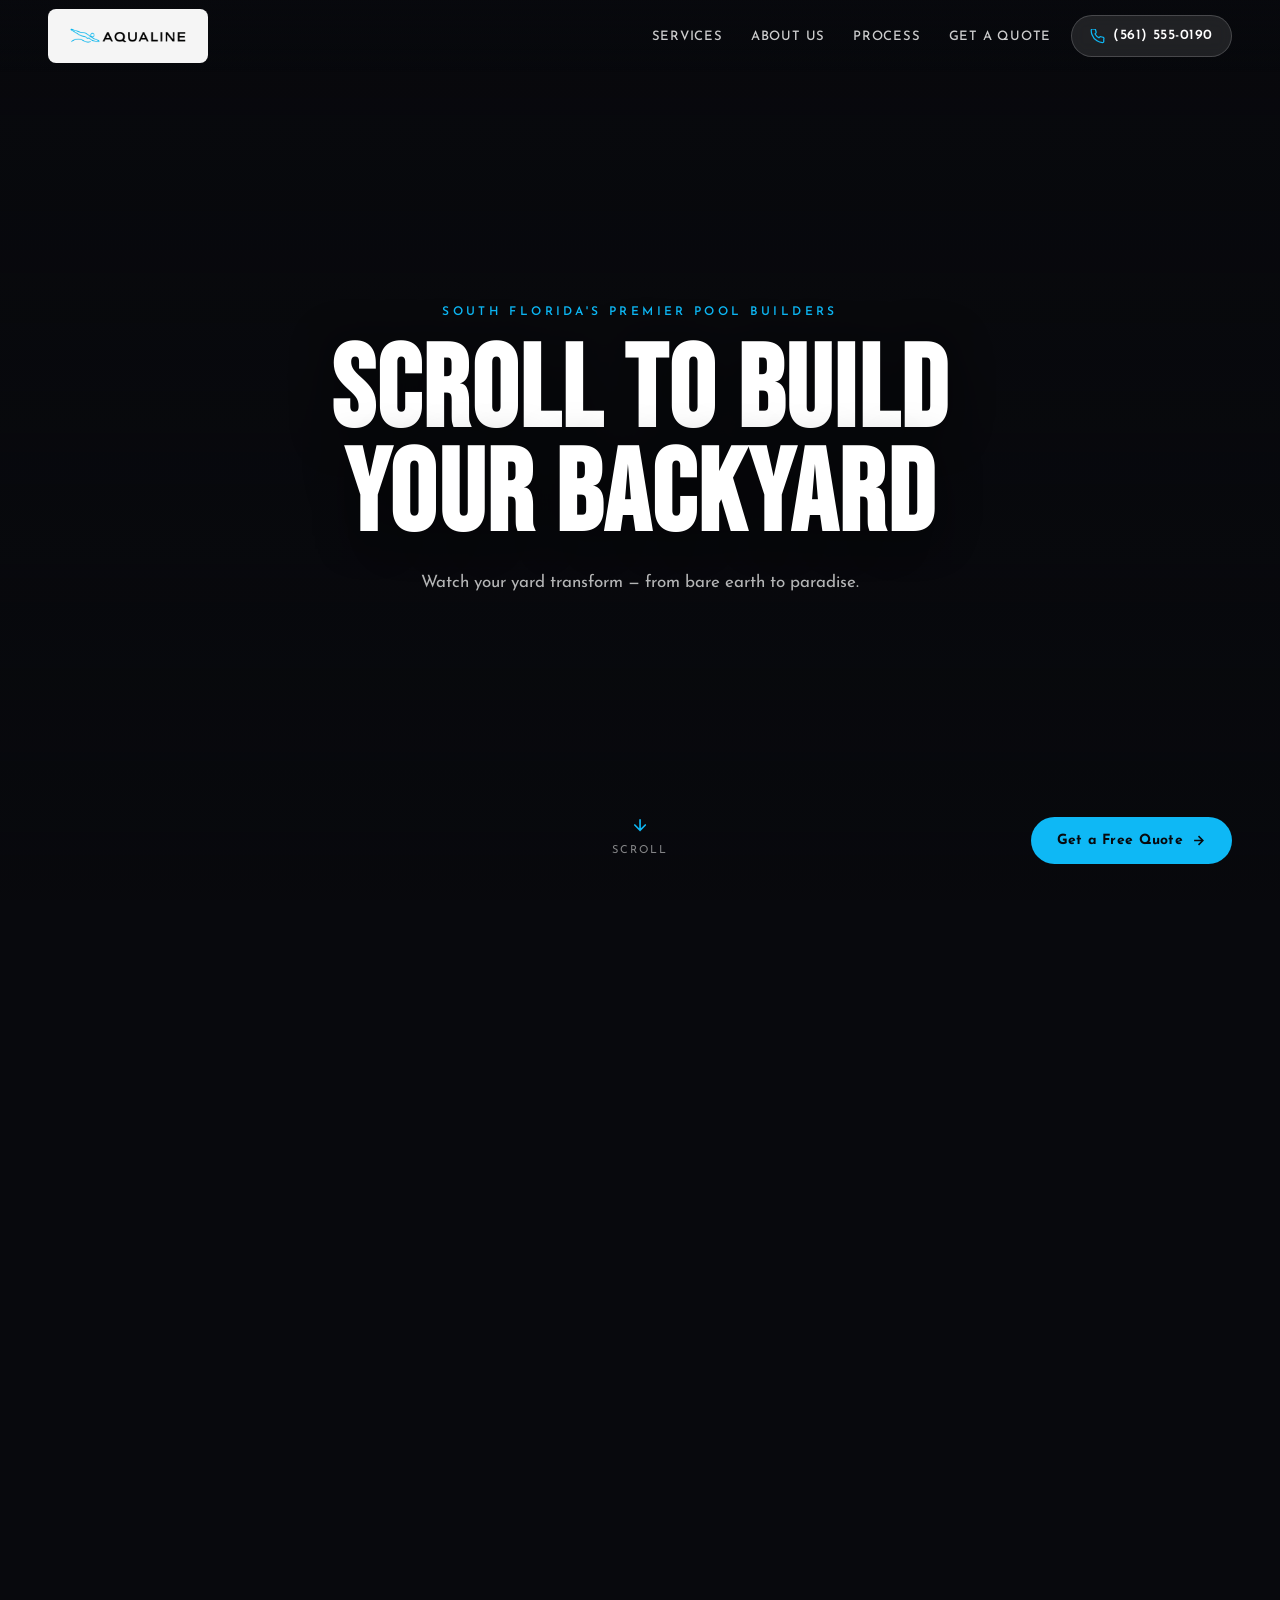
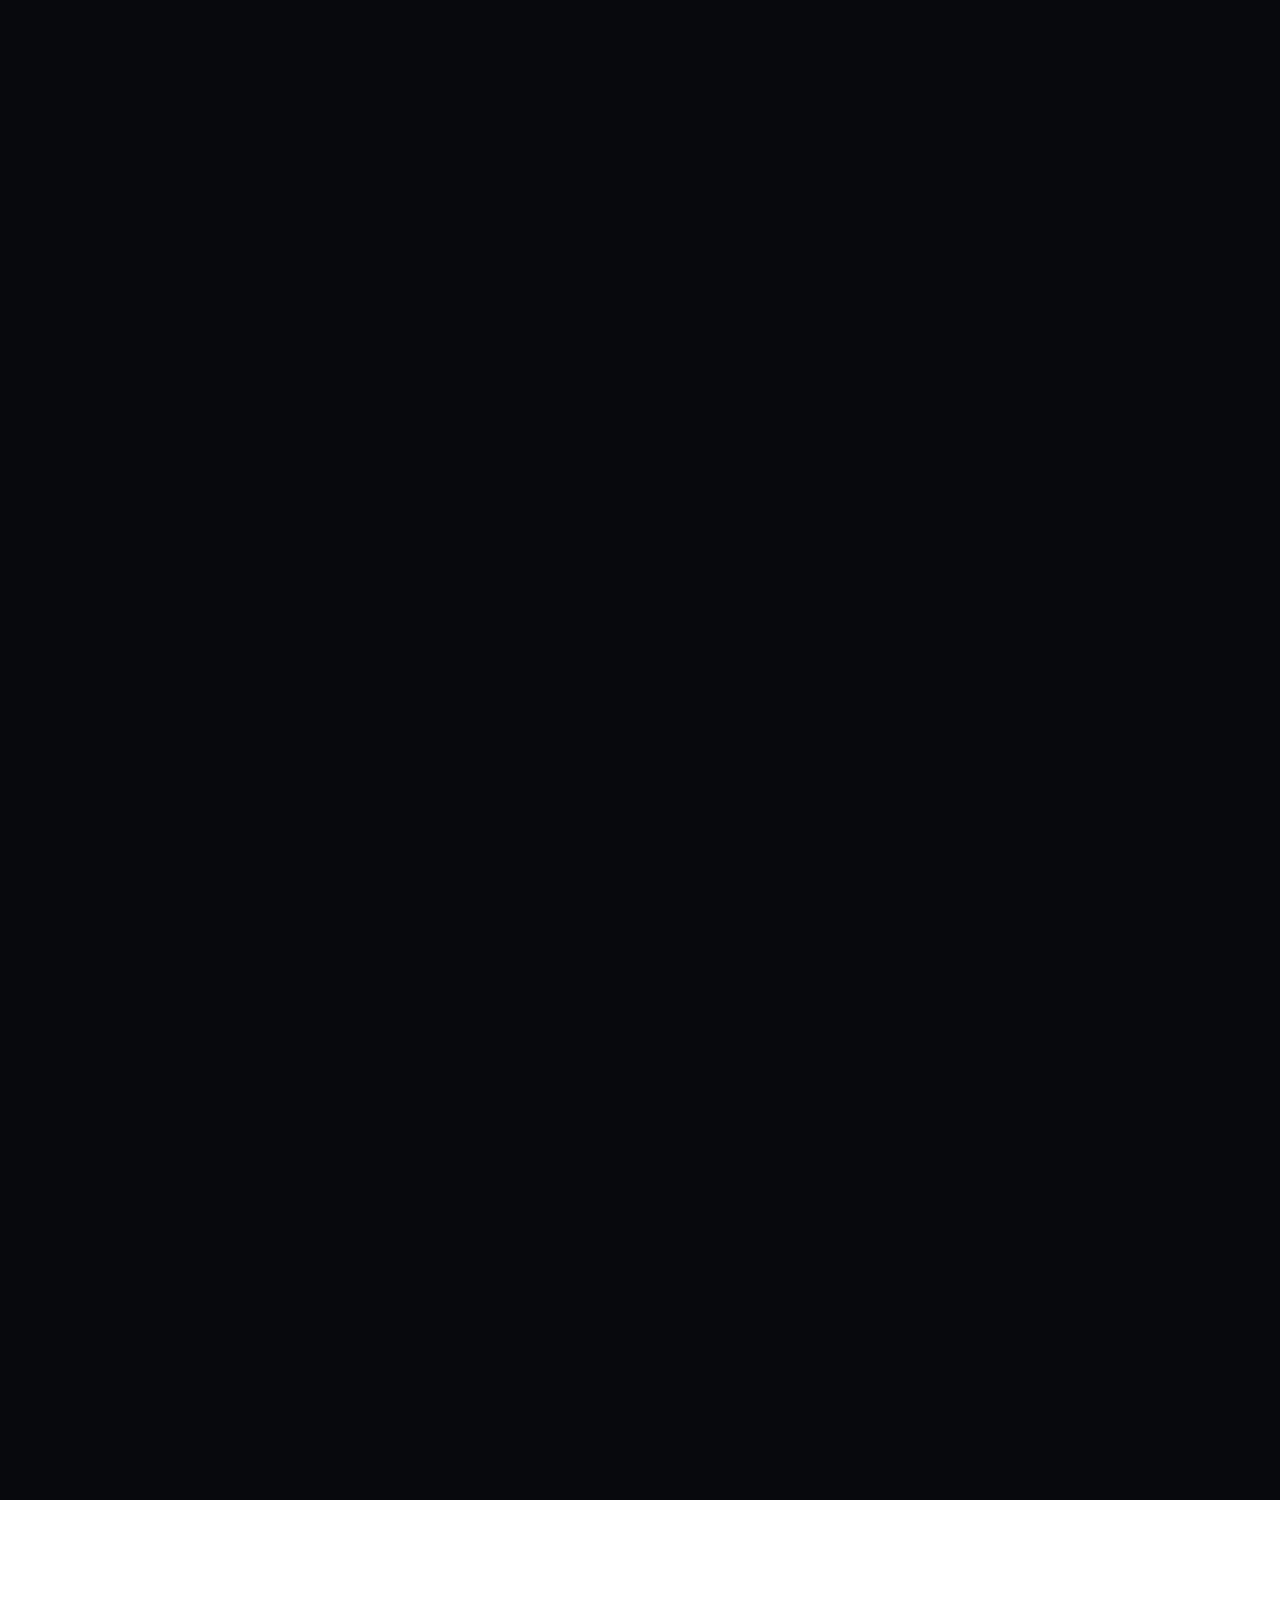
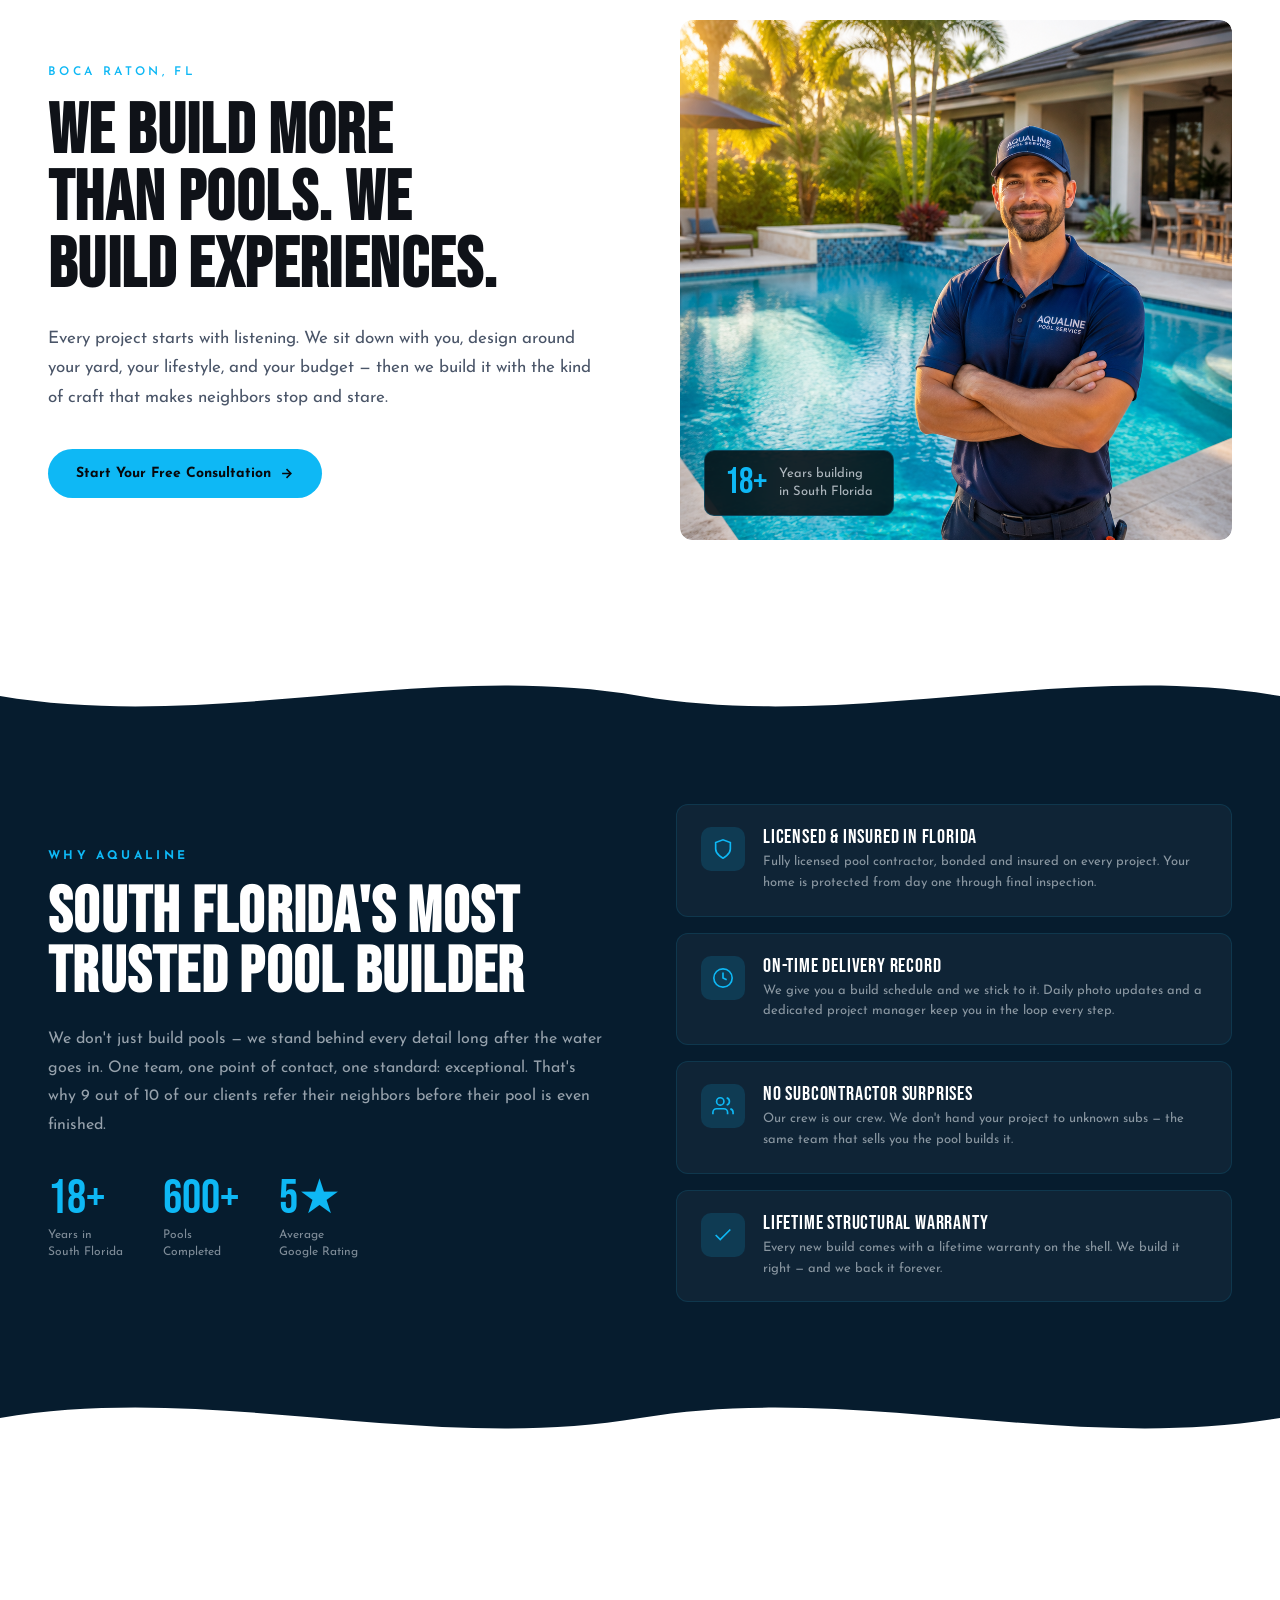
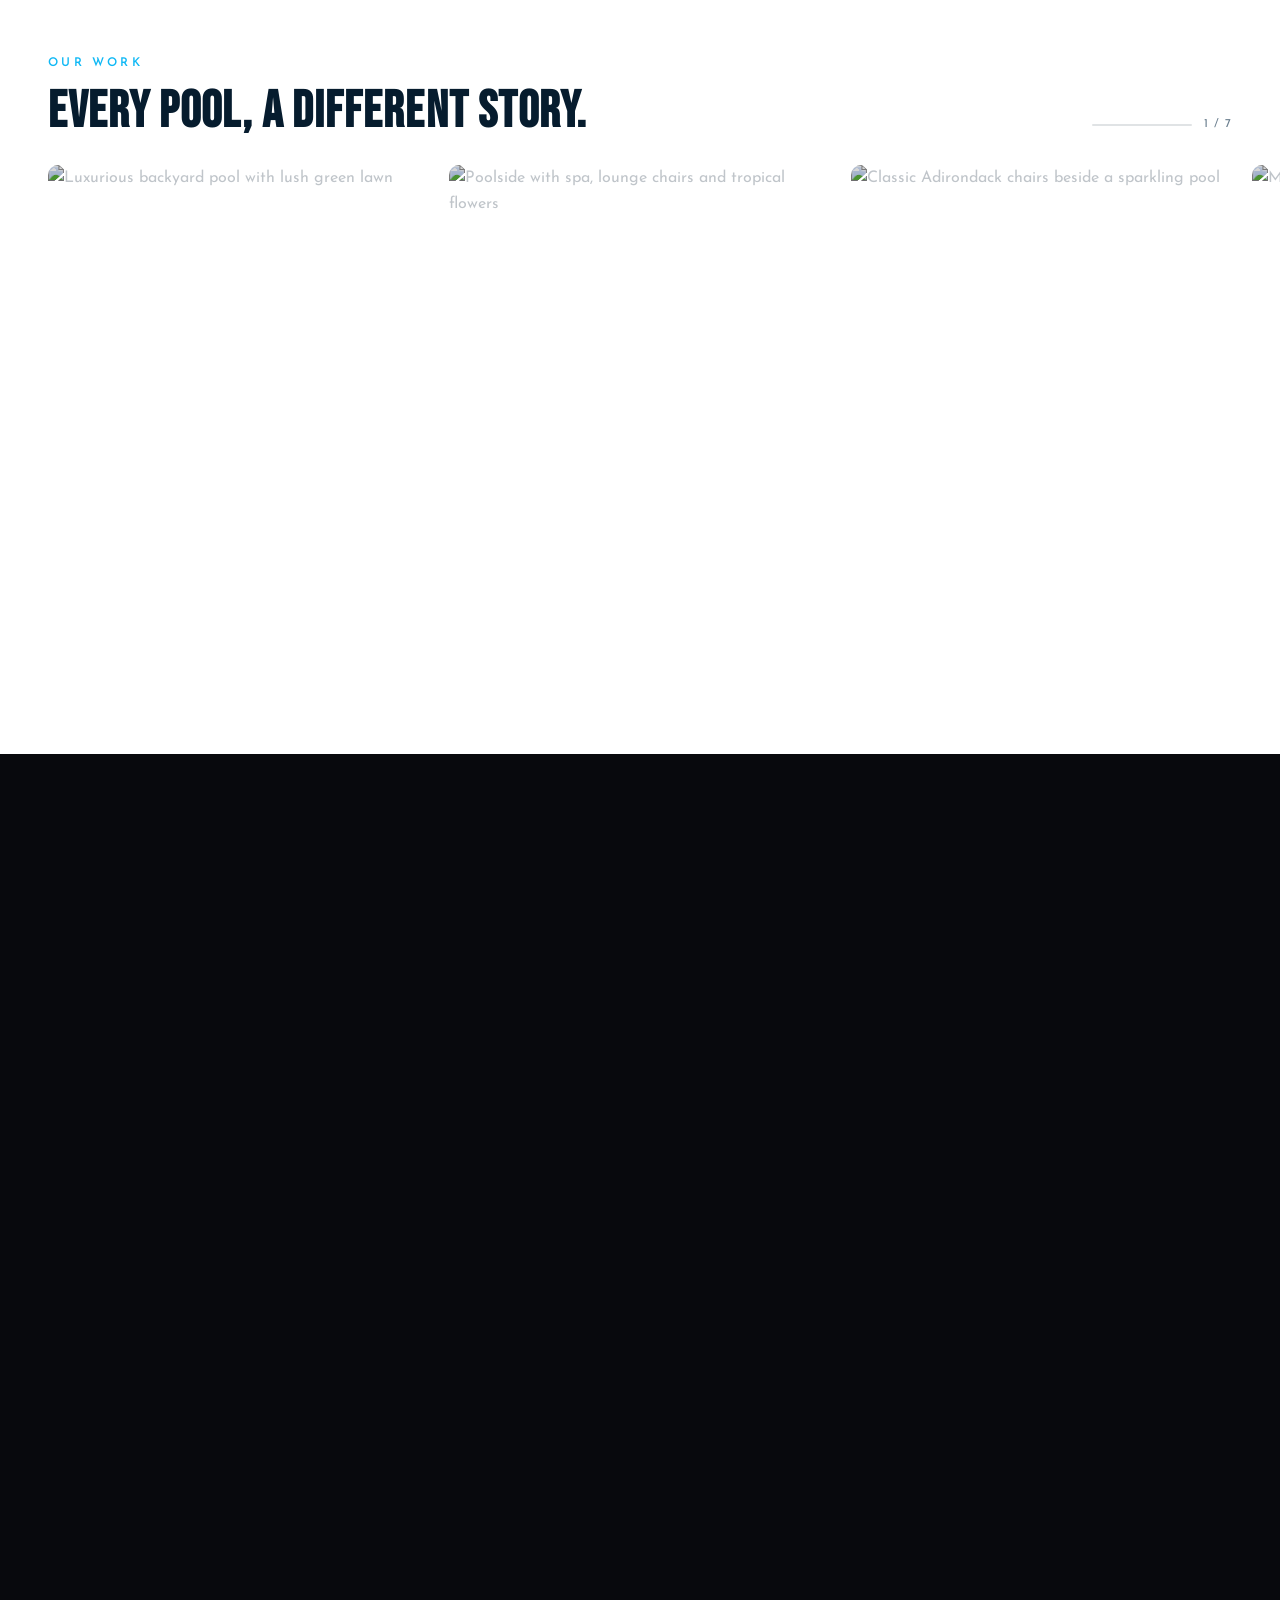
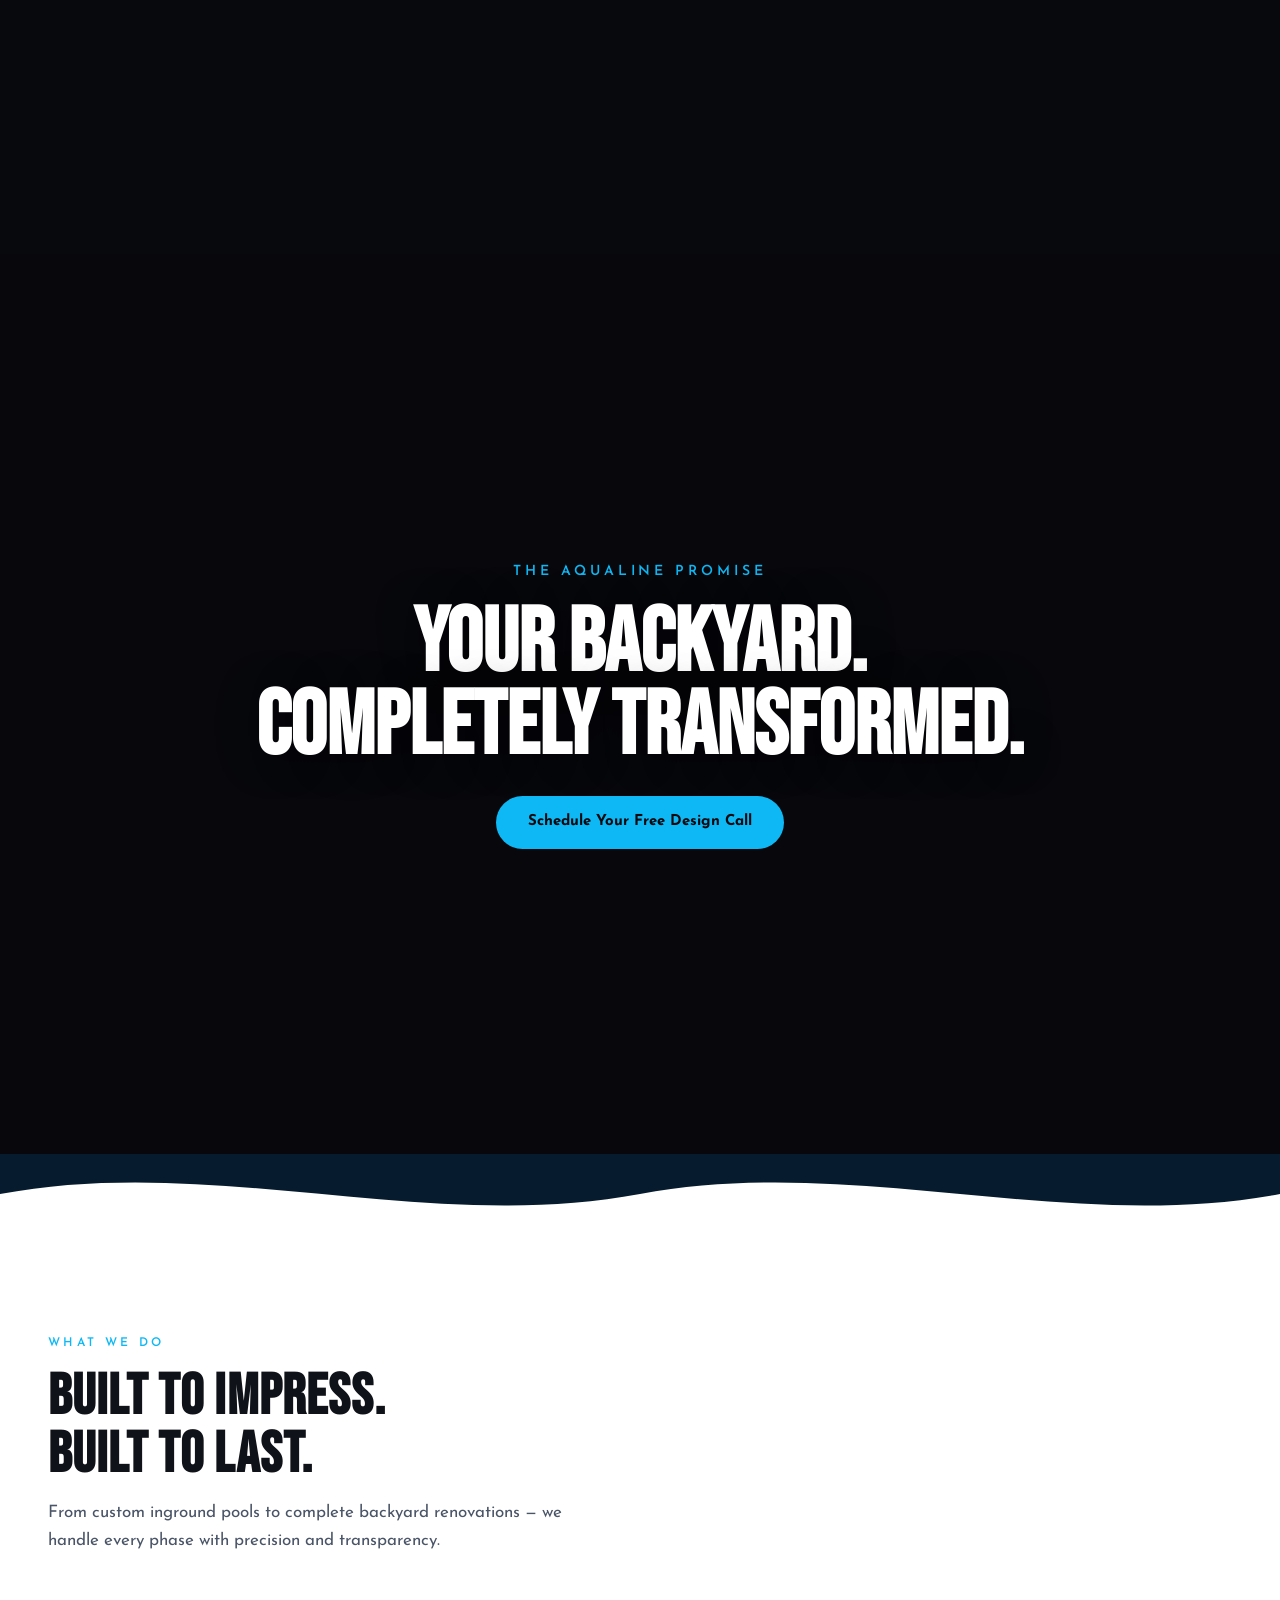
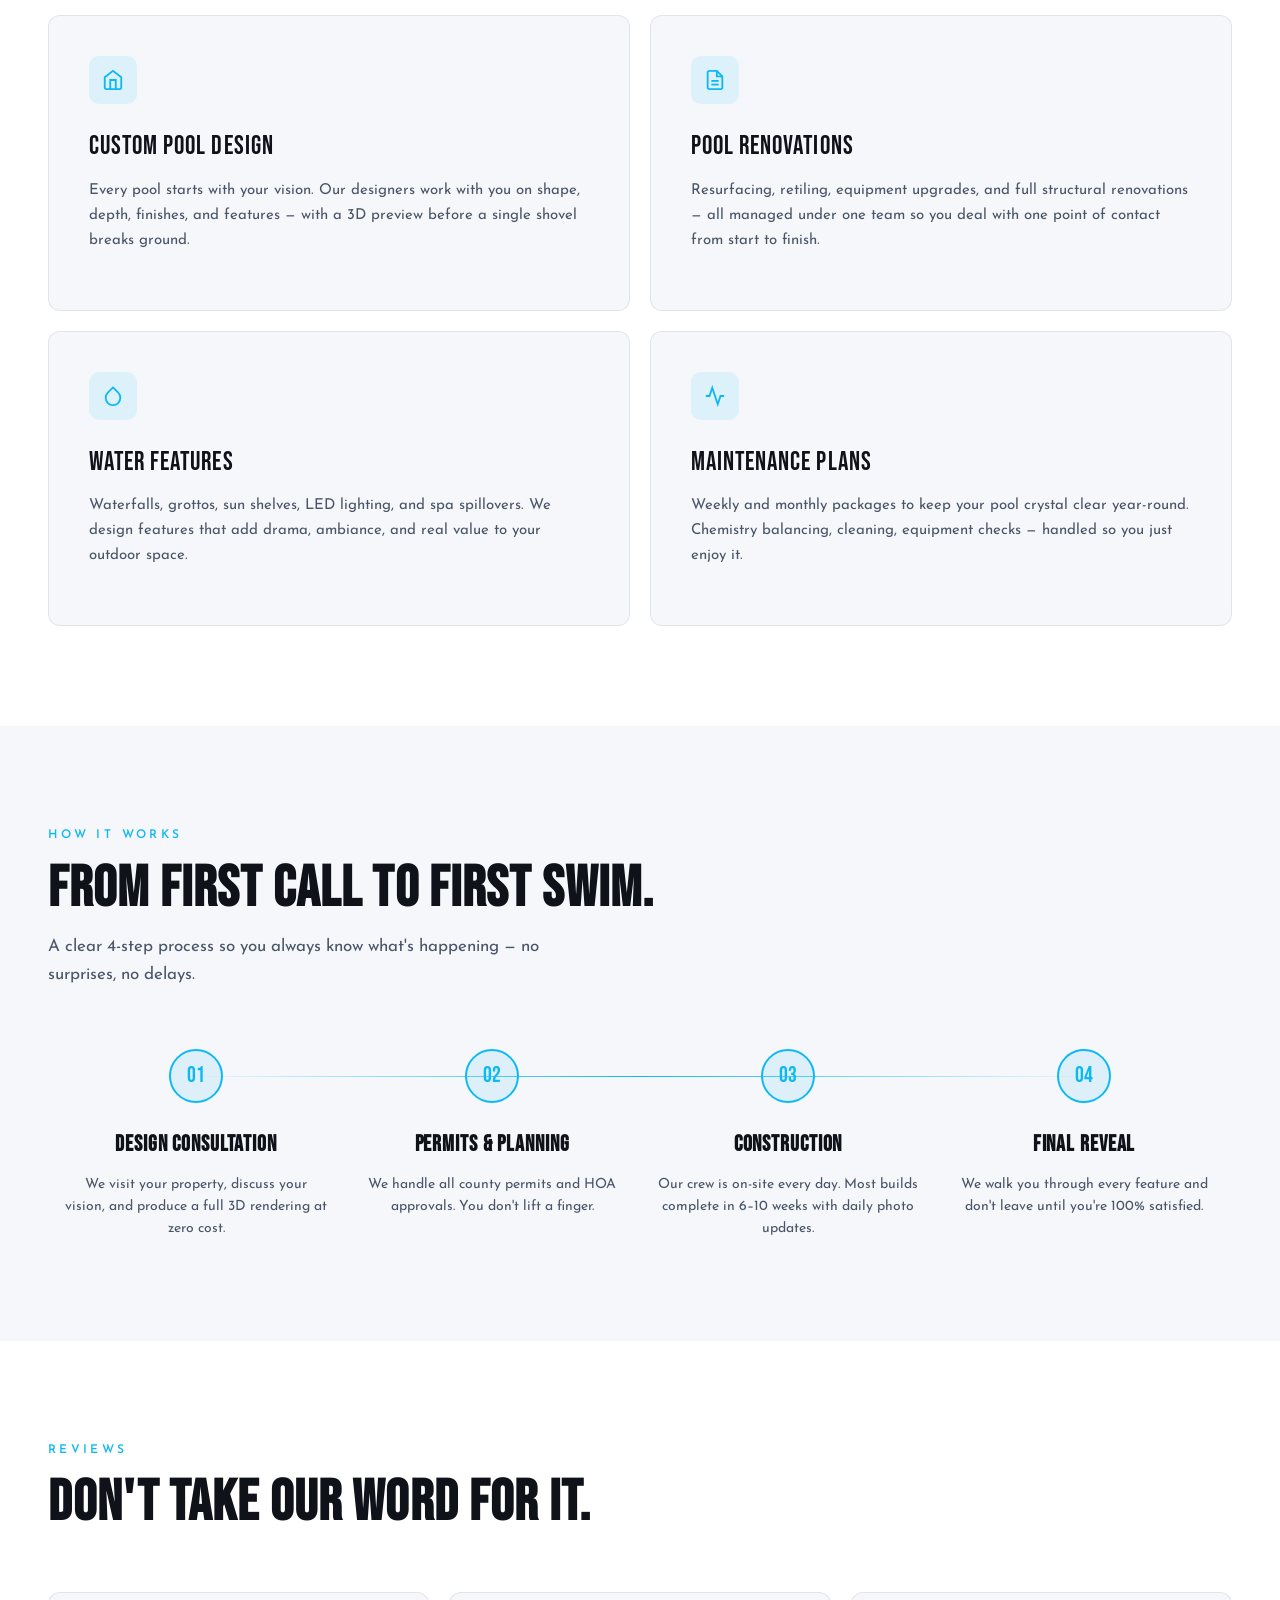
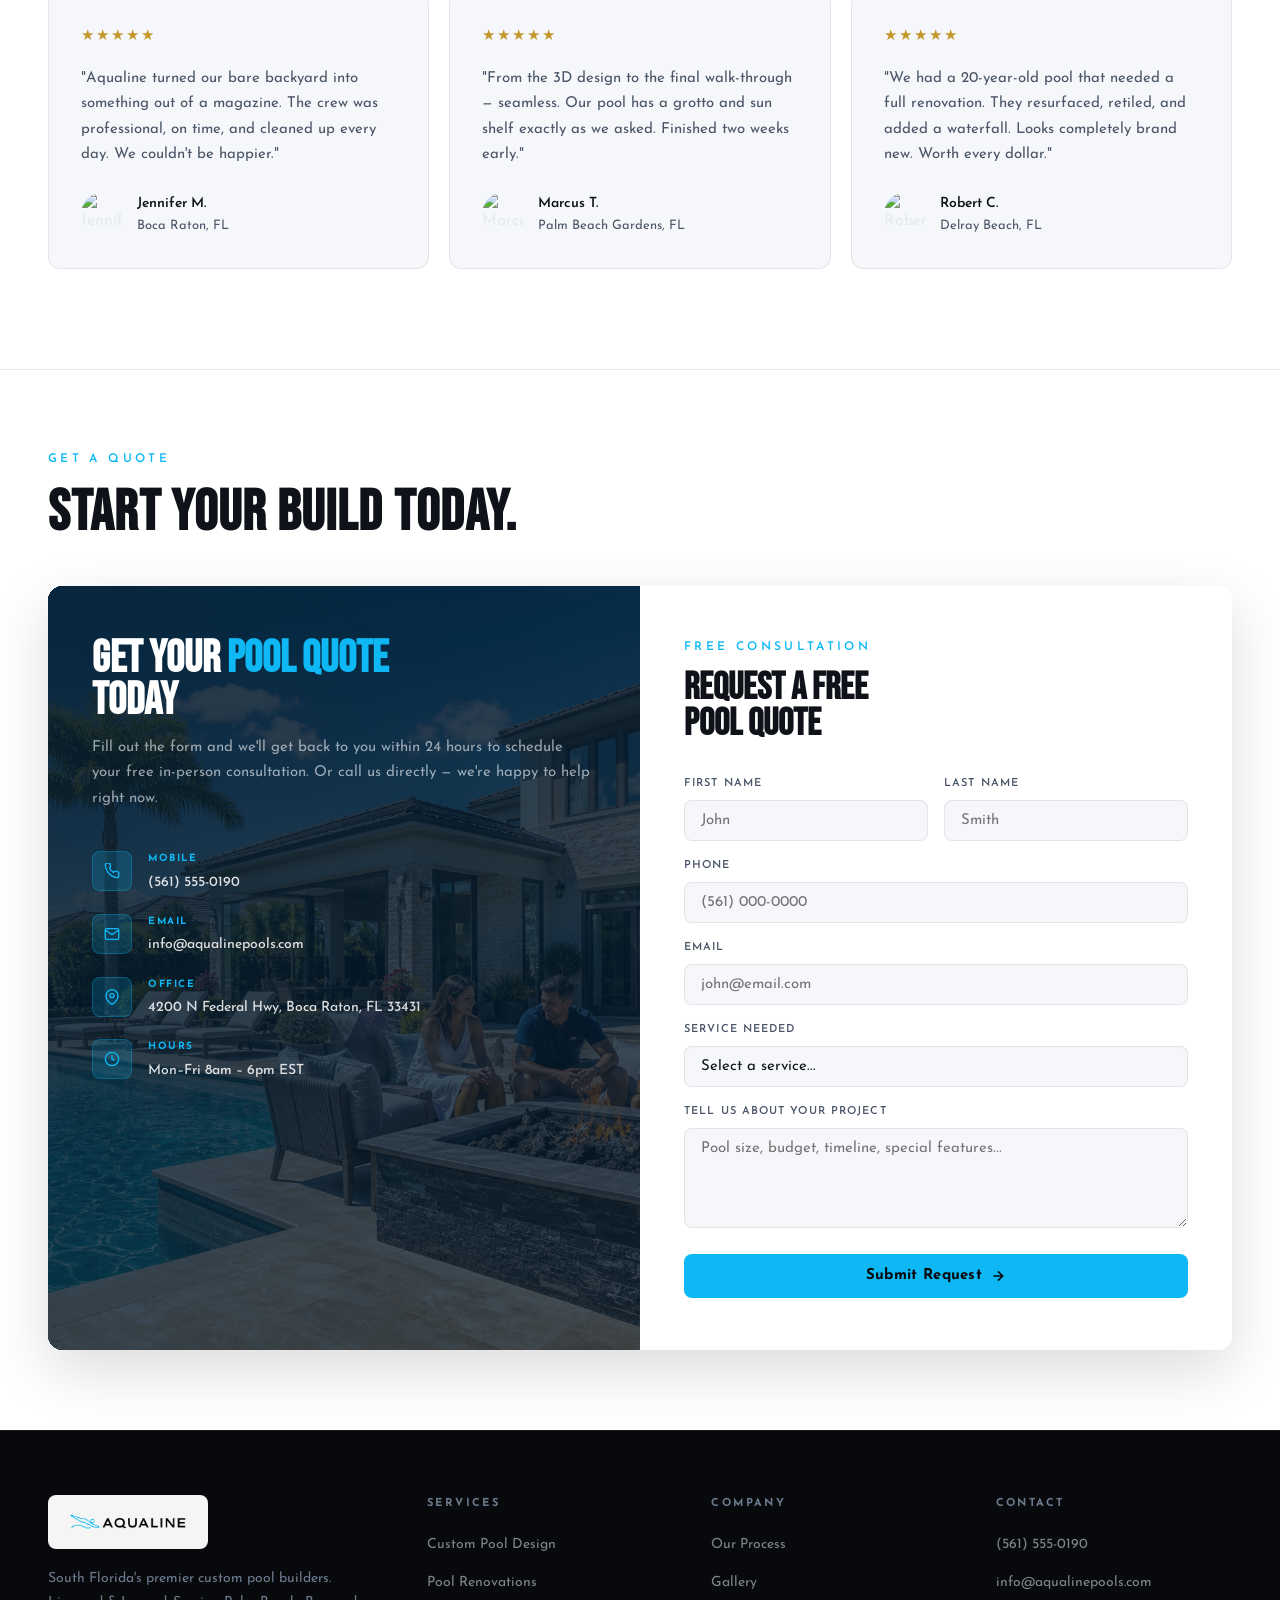
==== commit 2a5957bb: "Replace Inter with Josefin Sans site-wide Inter is heavily overused across AI-built sites and was fl" ====
--- a/index.html
+++ b/index.html
@@ -15,7 +15,7 @@
 </script>
 <link rel="preconnect" href="https://fonts.googleapis.com" />
 <link rel="preconnect" href="https://fonts.gstatic.com" crossorigin />
-<link href="https://fonts.googleapis.com/css2?family=Bebas+Neue&family=Inter:wght@300;400;500;600;700&display=swap" rel="stylesheet" />
+<link href="https://fonts.googleapis.com/css2?family=Bebas+Neue&family=Josefin+Sans:wght@300;400;500;600;700&display=swap" rel="stylesheet" />
 <style>
 *,*::before,*::after{box-sizing:border-box;margin:0;padding:0}
 :root{
@@ -30,7 +30,7 @@
   --r:10px;
 }
 html{scroll-behavior:smooth}
-body{background:var(--dk);color:var(--txt);font-family:'Inter',sans-serif;font-size:16px;line-height:1.65;overflow-x:hidden}
+body{background:var(--dk);color:var(--txt);font-family:'Josefin Sans',sans-serif;font-size:16px;line-height:1.65;overflow-x:hidden}
 
 /* ── NAV ── */
 #nav{
@@ -138,7 +138,7 @@
 .fr-cta{
   margin-top:38px;display:inline-flex;align-items:center;gap:8px;
   padding:15px 38px;background:var(--accent);color:#08090D;
-  border-radius:50px;font-size:15px;font-weight:700;font-family:'Inter',sans-serif;
+  border-radius:50px;font-size:15px;font-weight:700;font-family:'Josefin Sans',sans-serif;
   text-decoration:none;letter-spacing:.02em;
   opacity:0;transform:translateY(14px);transition:opacity .5s .44s,transform .5s .44s,background .2s,box-shadow .2s;
 }
@@ -150,7 +150,7 @@
 #final-reveal.active .fr-divider{opacity:1;transform:scaleX(1)}
 
 /* floating CTA */
-.hero-float-cta{position:absolute;bottom:36px;right:48px;pointer-events:all;display:inline-flex;align-items:center;gap:8px;padding:12px 26px;background:var(--accent);color:#08090D;border-radius:50px;font-size:14px;font-weight:700;font-family:'Inter',sans-serif;text-decoration:none;letter-spacing:.02em;transition:background .2s,transform .2s,box-shadow .2s}
+.hero-float-cta{position:absolute;bottom:36px;right:48px;pointer-events:all;display:inline-flex;align-items:center;gap:8px;padding:12px 26px;background:var(--accent);color:#08090D;border-radius:50px;font-size:14px;font-weight:700;font-family:'Josefin Sans',sans-serif;text-decoration:none;letter-spacing:.02em;transition:background .2s,transform .2s,box-shadow .2s}
 .hero-float-cta:hover{background:var(--accent-dk);transform:translateY(-2px);box-shadow:0 8px 24px rgba(14,184,245,.4)}
 
 /* ── INTRO SECTION (dark) ── */
@@ -223,7 +223,7 @@
 .parallax-content{position:relative;z-index:1;text-align:center;padding:0 24px}
 .parallax-content p{font-size:14px;font-weight:600;letter-spacing:.28em;text-transform:uppercase;color:var(--accent);margin-bottom:20px}
 .parallax-content h2{font-family:'Bebas Neue',sans-serif;font-size:clamp(48px,7vw,96px);line-height:.92;color:#fff;text-shadow:0 4px 40px rgba(0,0,0,.4);margin-bottom:28px;text-wrap:balance}
-.parallax-content a{display:inline-flex;align-items:center;gap:8px;padding:14px 32px;background:var(--accent);color:#08090D;border-radius:50px;font-size:15px;font-weight:700;font-family:'Inter',sans-serif;text-decoration:none;transition:background .2s,transform .2s}
+.parallax-content a{display:inline-flex;align-items:center;gap:8px;padding:14px 32px;background:var(--accent);color:#08090D;border-radius:50px;font-size:15px;font-weight:700;font-family:'Josefin Sans',sans-serif;text-decoration:none;transition:background .2s,transform .2s}
 .parallax-content a:hover{background:var(--accent-dk);transform:translateY(-2px)}
 
 /* ── LIGHT SECTIONS ── */
@@ -331,10 +331,10 @@
 .form-row{display:grid;grid-template-columns:1fr 1fr;gap:16px}
 .fg{margin-bottom:16px}
 .fg label{display:block;font-size:11px;font-weight:600;letter-spacing:.1em;text-transform:uppercase;color:var(--muted-dk);margin-bottom:7px}
-.fg input,.fg select,.fg textarea{width:100%;background:var(--lt);border:1px solid var(--bdr-lt);border-radius:8px;padding:12px 16px;color:var(--txt-dk);font-size:15px;font-family:'Inter',sans-serif;outline:none;transition:border-color .2s,box-shadow .2s;-webkit-appearance:none}
+.fg input,.fg select,.fg textarea{width:100%;background:var(--lt);border:1px solid var(--bdr-lt);border-radius:8px;padding:12px 16px;color:var(--txt-dk);font-size:15px;font-family:'Josefin Sans',sans-serif;outline:none;transition:border-color .2s,box-shadow .2s;-webkit-appearance:none}
 .fg input:focus,.fg select:focus,.fg textarea:focus{border-color:var(--accent);box-shadow:0 0 0 3px rgba(14,184,245,.12)}
 .fg textarea{resize:vertical;min-height:100px}
-.btn-primary{display:inline-flex;align-items:center;gap:8px;padding:14px 28px;background:var(--accent);color:#08090D;border-radius:8px;font-size:15px;font-weight:700;cursor:pointer;border:none;font-family:'Inter',sans-serif;letter-spacing:.02em;transition:all .2s;width:100%;justify-content:center}
+.btn-primary{display:inline-flex;align-items:center;gap:8px;padding:14px 28px;background:var(--accent);color:#08090D;border-radius:8px;font-size:15px;font-weight:700;cursor:pointer;border:none;font-family:'Josefin Sans',sans-serif;letter-spacing:.02em;transition:all .2s;width:100%;justify-content:center}
 .btn-primary:hover{background:var(--accent-dk);transform:translateY(-2px);box-shadow:0 8px 24px rgba(14,184,245,.3)}
 
 /* footer */
@@ -451,7 +451,7 @@
       <p class="sec-eye">Boca Raton, FL</p>
       <h2>We Build More Than Pools. We Build Experiences.</h2>
       <p>Every project starts with listening. We sit down with you, design around your yard, your lifestyle, and your budget — then we build it with the kind of craft that makes neighbors stop and stare.</p>
-      <a href="contact.html" style="display:inline-flex;align-items:center;gap:8px;padding:13px 28px;background:var(--accent);color:#08090D;border-radius:50px;font-size:14px;font-weight:700;font-family:'Inter',sans-serif;text-decoration:none;transition:background .2s;">
+      <a href="contact.html" style="display:inline-flex;align-items:center;gap:8px;padding:13px 28px;background:var(--accent);color:#08090D;border-radius:50px;font-size:14px;font-weight:700;font-family:'Josefin Sans',sans-serif;text-decoration:none;transition:background .2s;">
         Start Your Free Consultation
         <svg width="15" height="15" fill="none" stroke="currentColor" stroke-width="2.5" viewBox="0 0 24 24"><path d="M5 12h14M12 5l7 7-7 7"/></svg>
       </a>
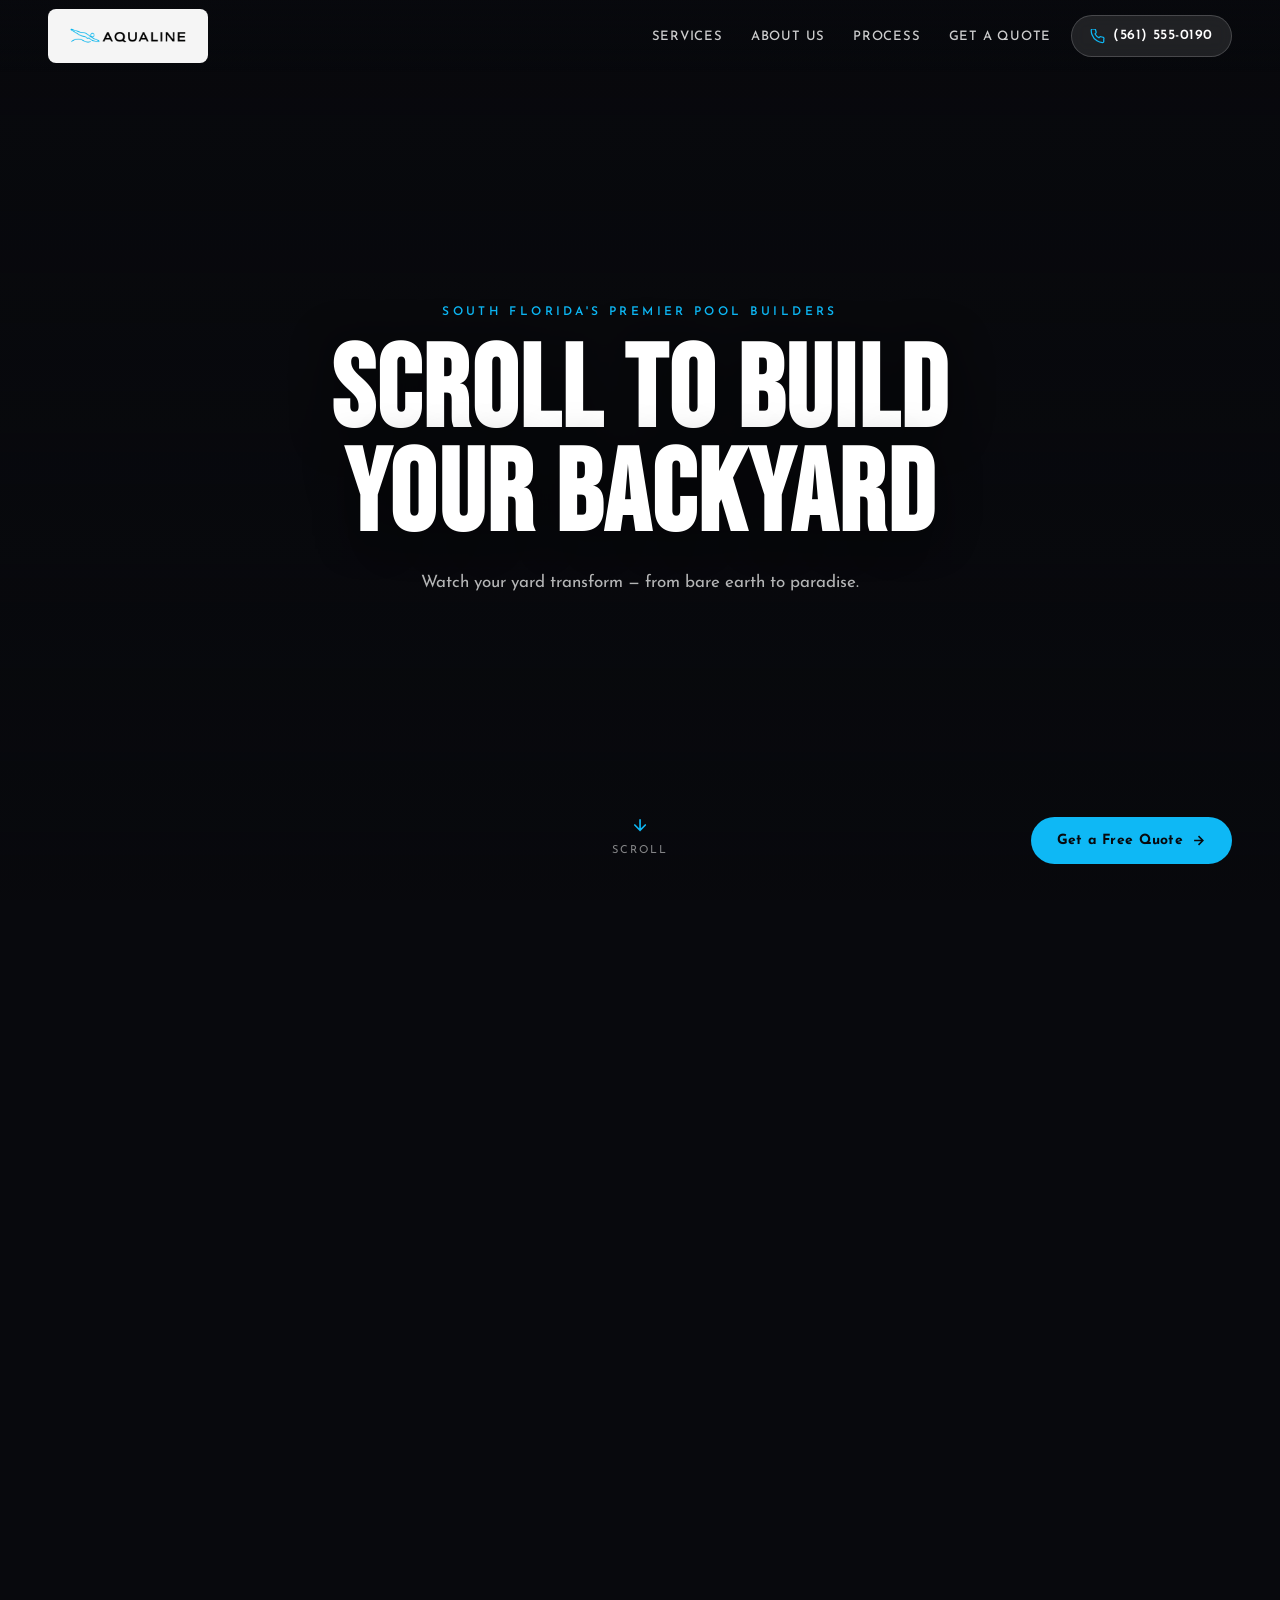
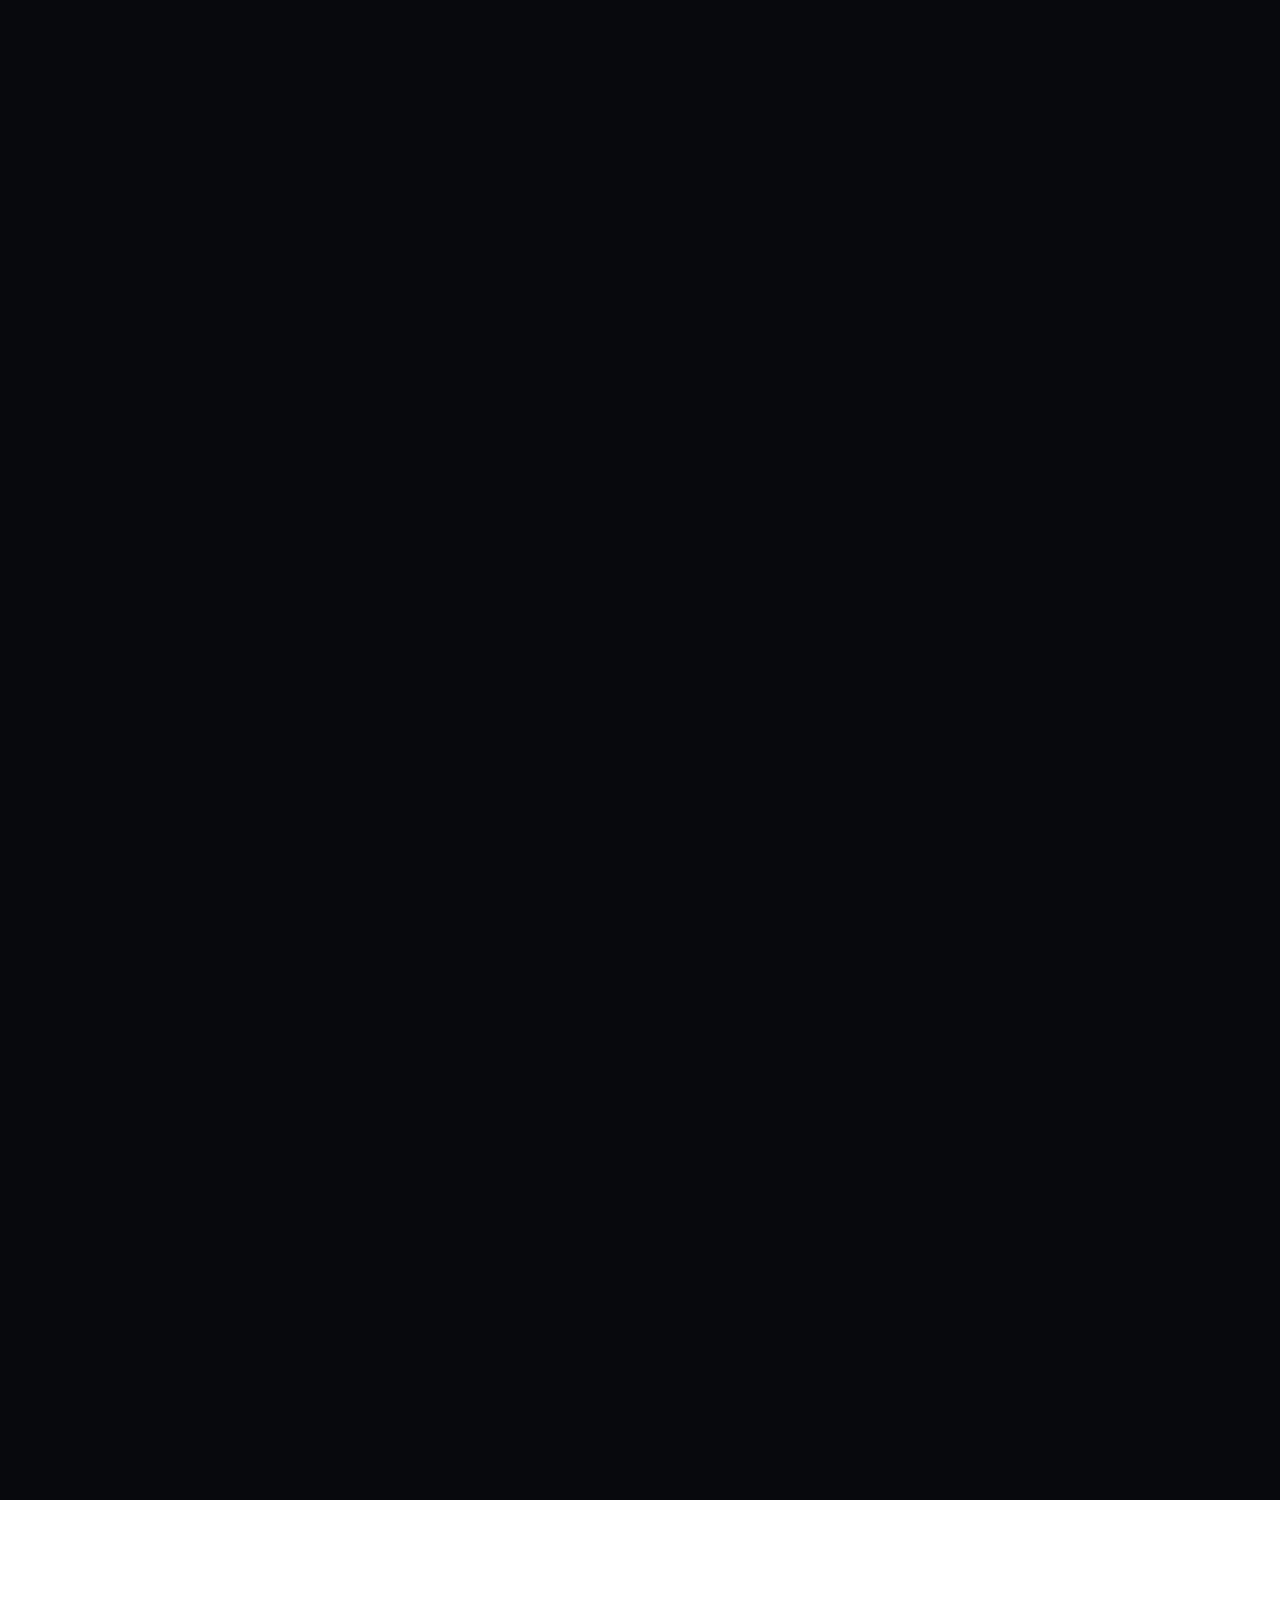
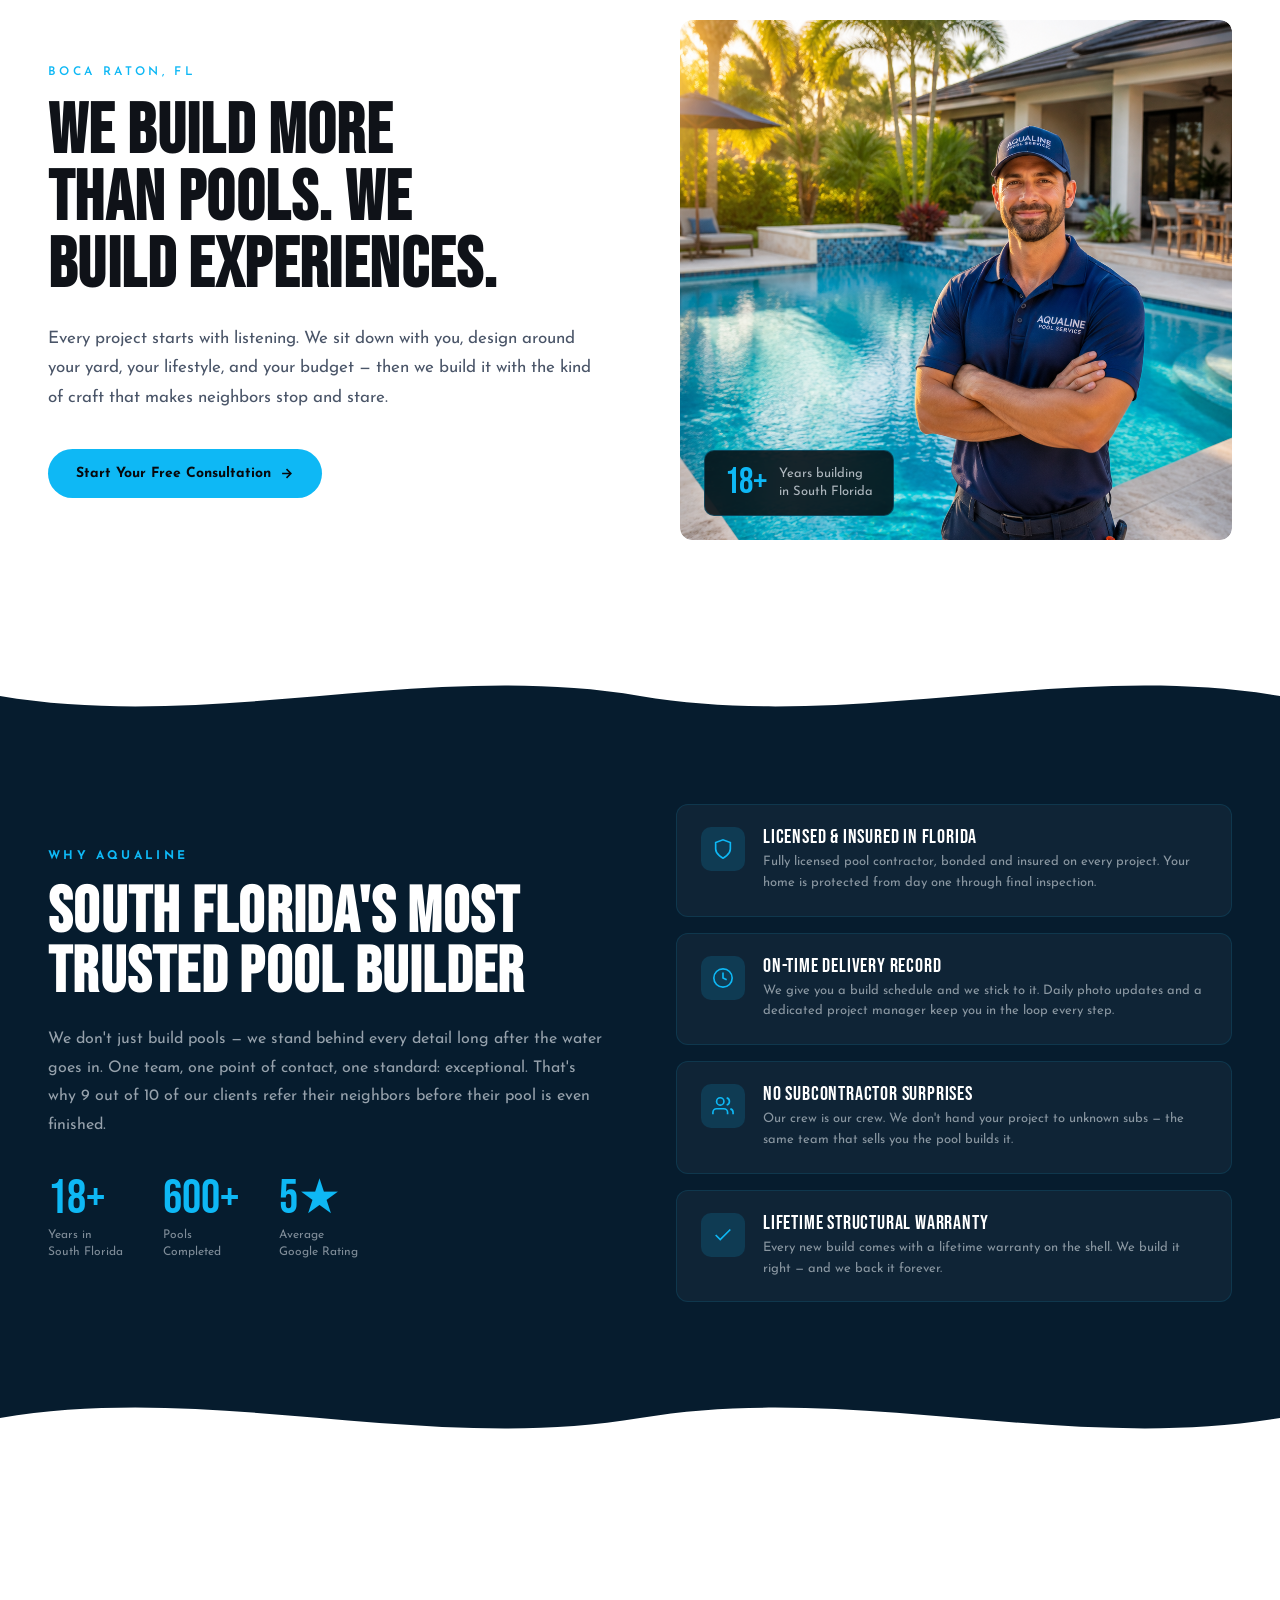
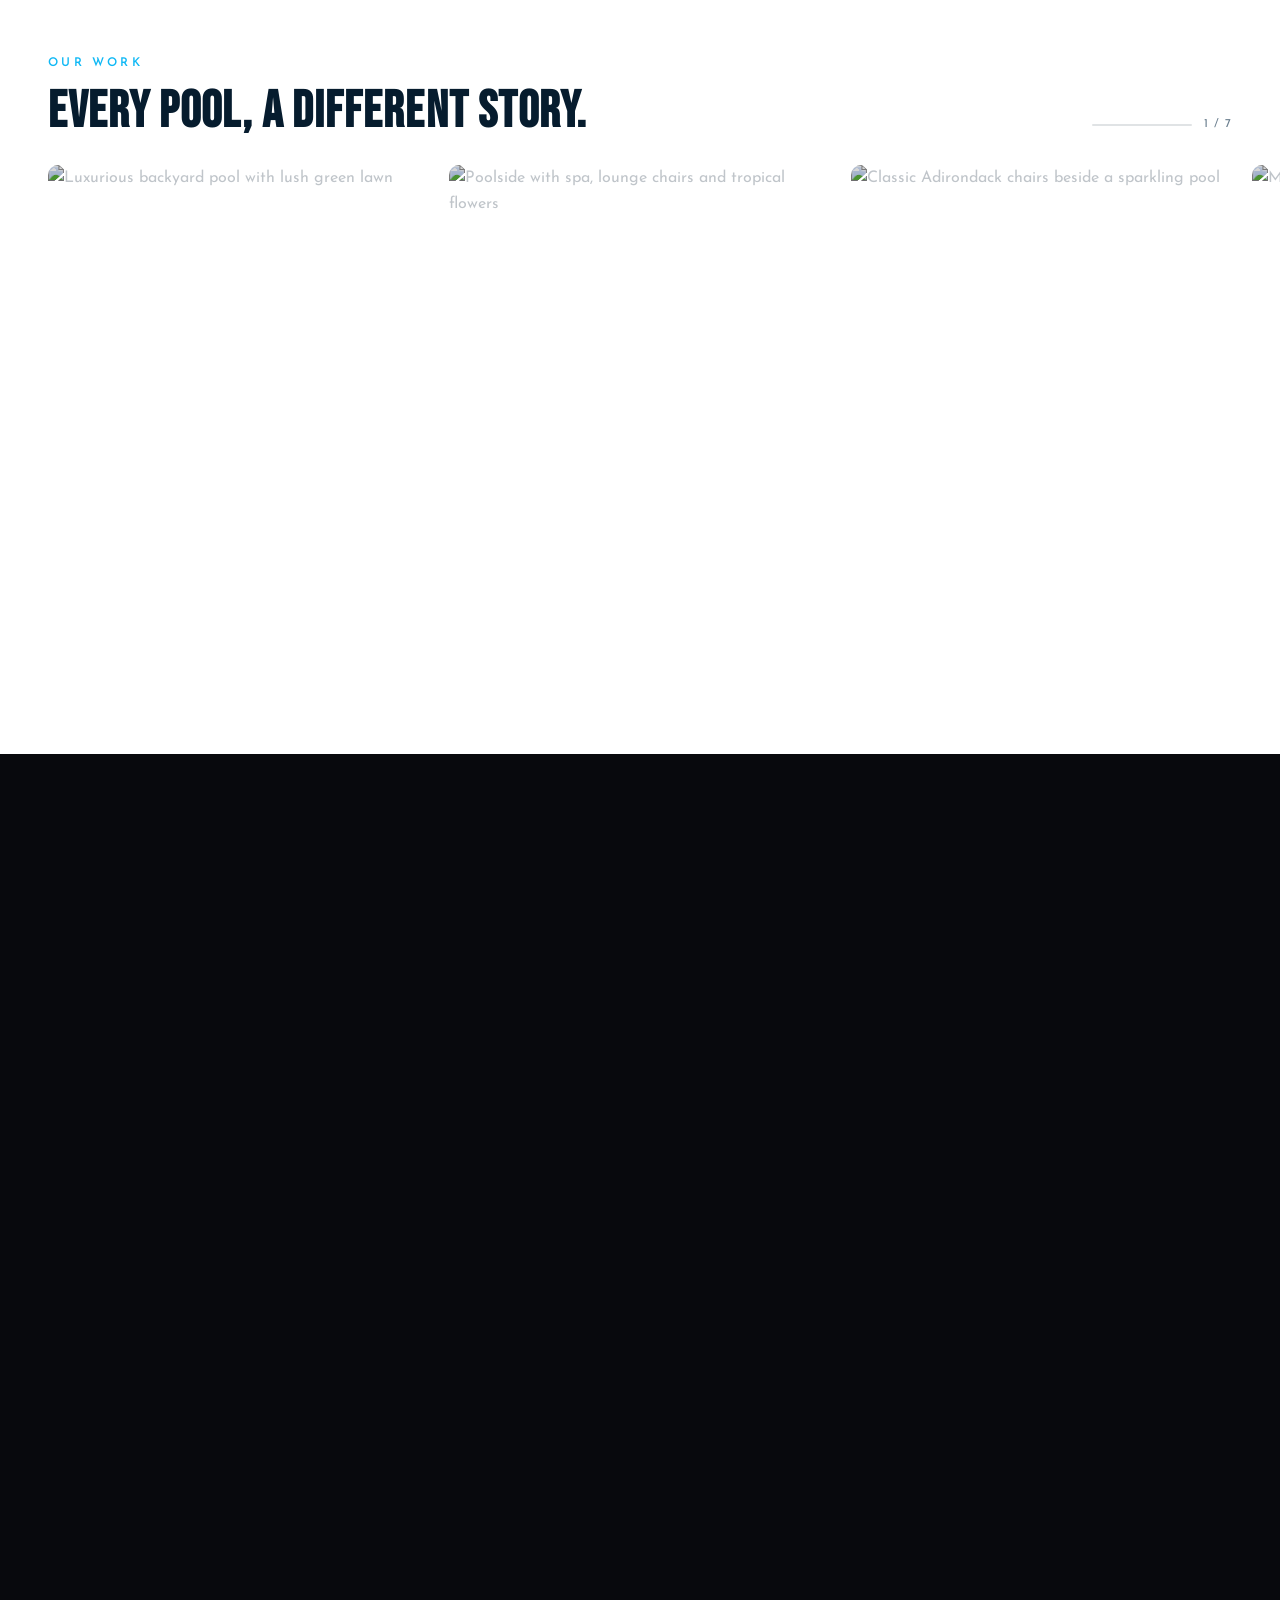
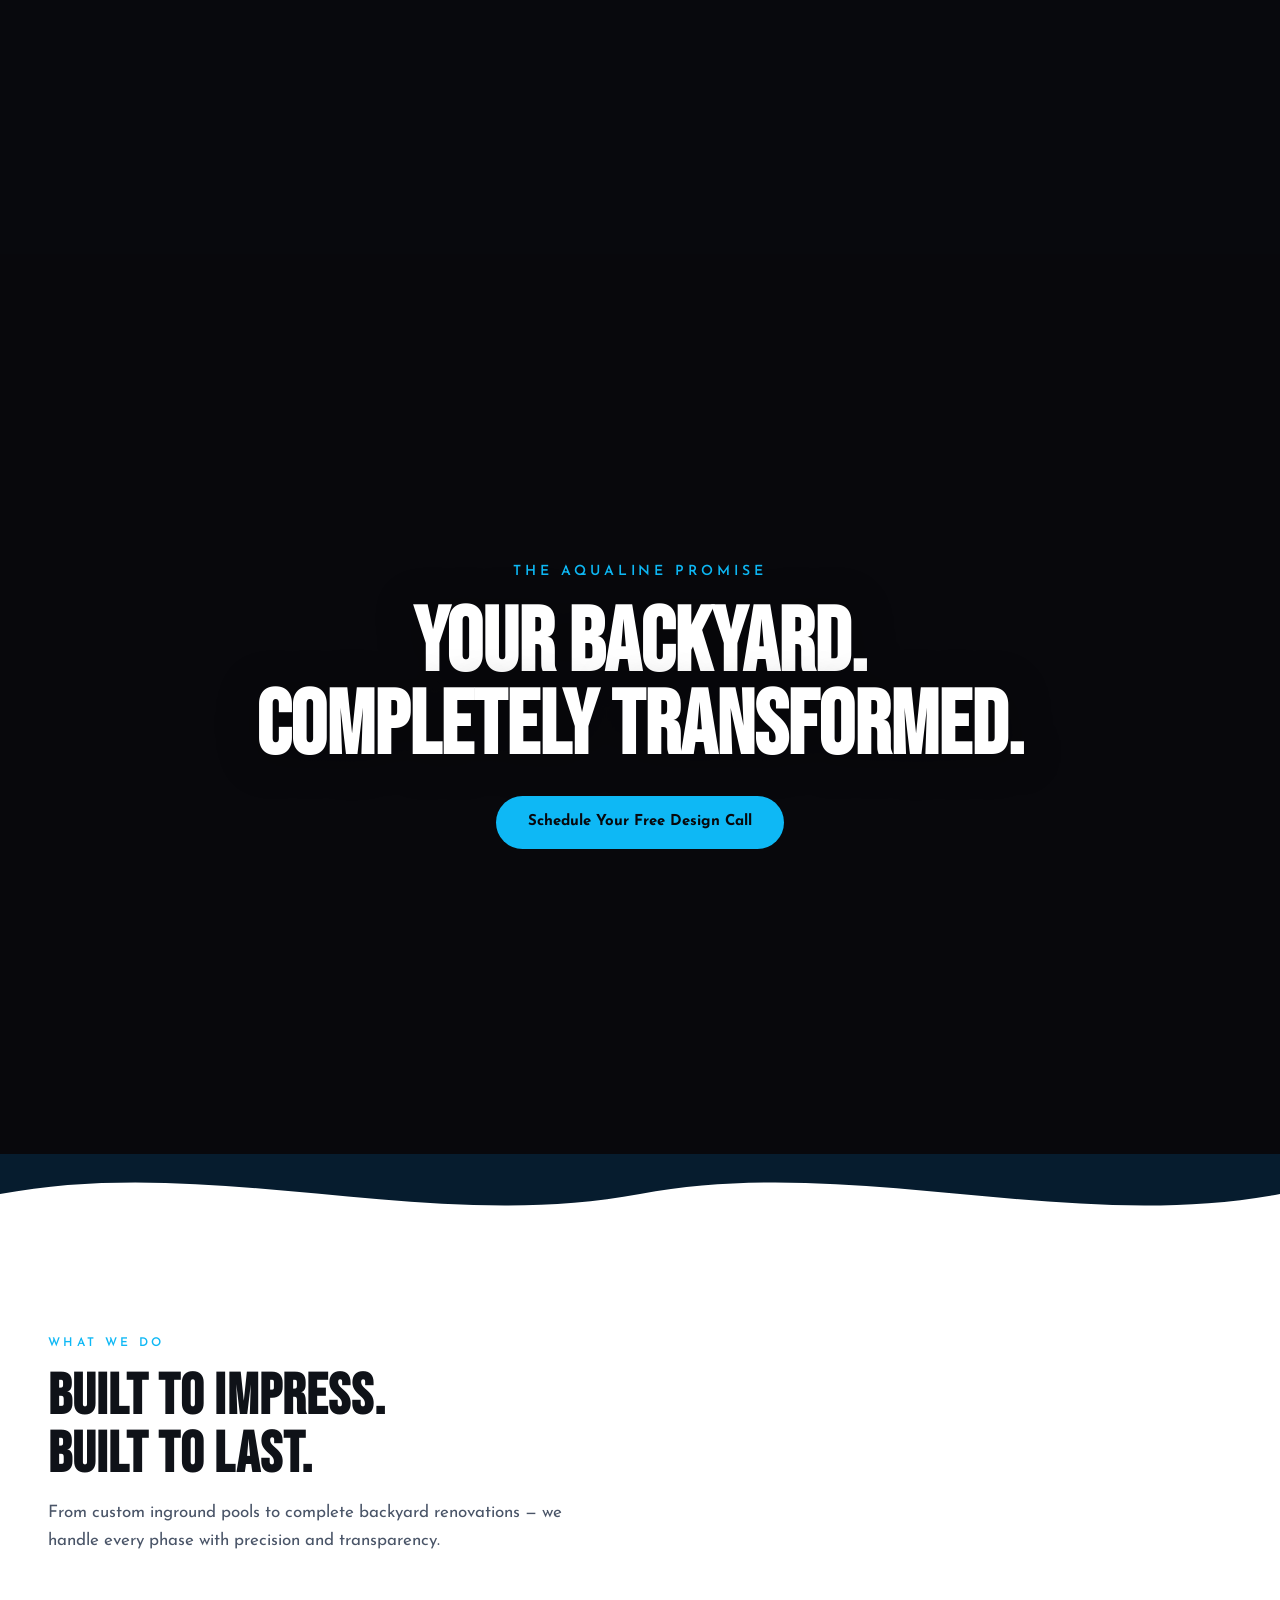
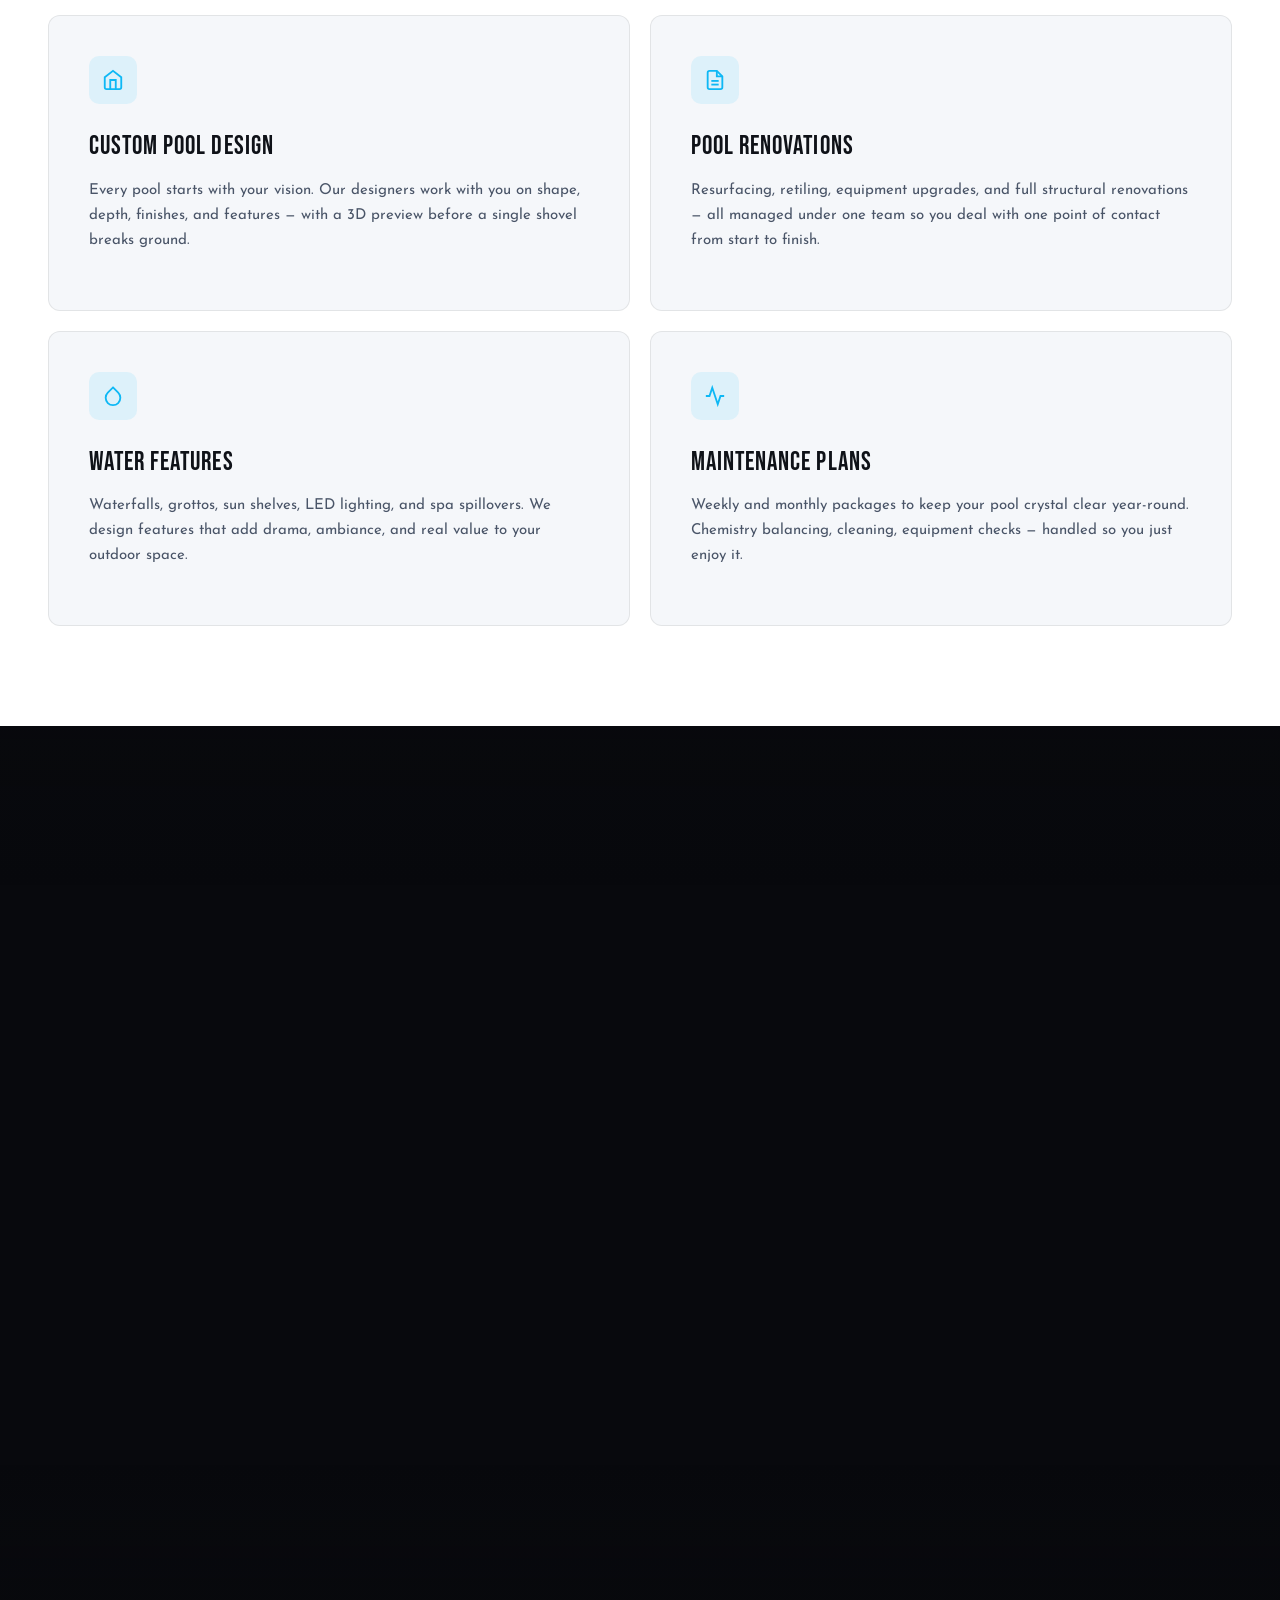
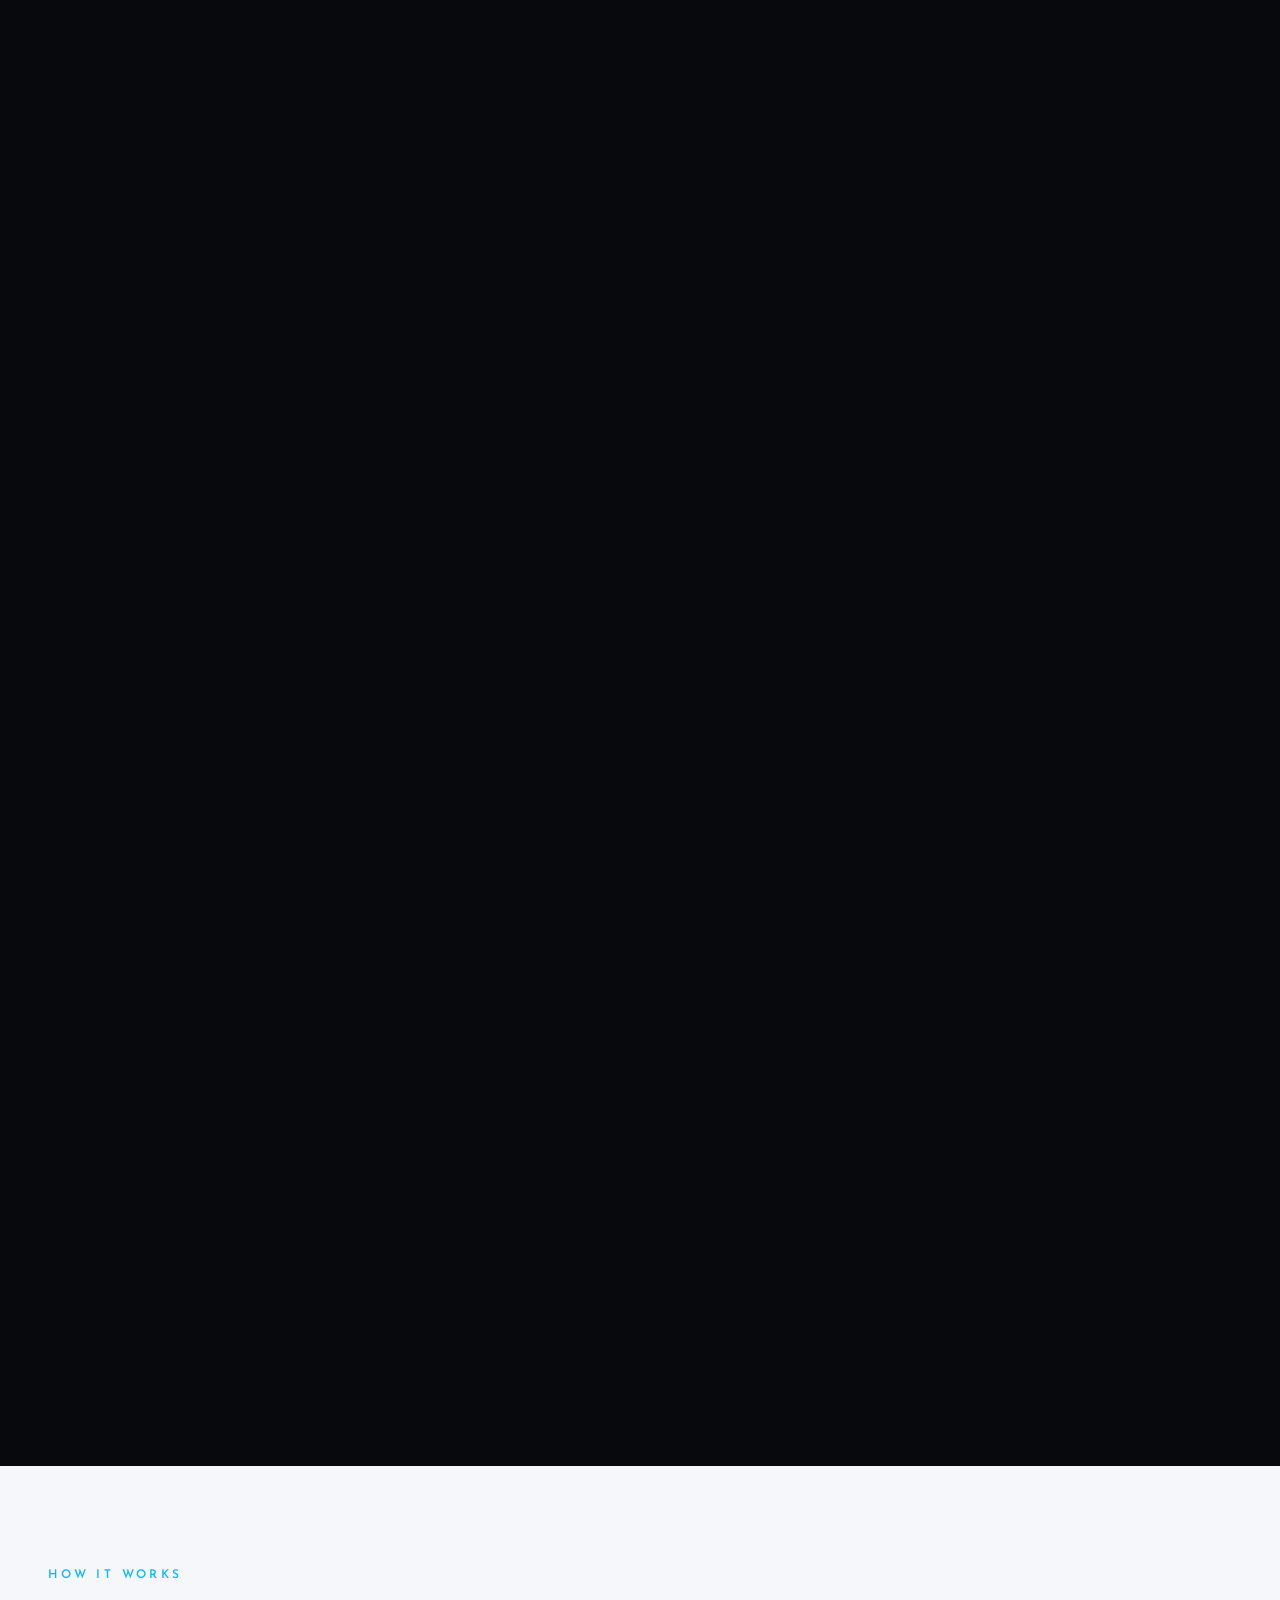
==== commit 568a945c: "Add pinned scroll-scrub water moment section to homepage New section between Services and How It Wor" ====
--- a/index.html
+++ b/index.html
@@ -260,6 +260,12 @@
 .srv-title{font-family:'Bebas Neue',sans-serif;font-size:26px;letter-spacing:.04em;margin-bottom:10px;color:var(--txt-dk)}
 .srv-desc{font-size:15px;color:var(--muted-dk);line-height:1.65;padding-bottom:16px}
 
+/* water moment — pinned scroll-scrub, same mechanic as the hero */
+.water-scrub-wrap{position:relative;height:260vh}
+.water-scrub-pin{position:sticky;top:0;height:100vh;width:100%;overflow:hidden}
+.water-scrub-pin video{position:absolute;inset:0;width:100%;height:100%;object-fit:cover;filter:contrast(1.06) saturate(1.12)}
+.water-scrub-pin::after{content:'';position:absolute;inset:0;background:linear-gradient(to bottom,rgba(8,9,13,.12) 0%,transparent 18%,transparent 82%,rgba(8,9,13,.22) 100%);pointer-events:none}
+
 /* process */
 #process{background:var(--lt);padding:100px 48px}
 #process .sec-inner{max-width:1200px;margin:0 auto}
@@ -368,6 +374,7 @@
   #intro,.gal-pre-header,#why-aqualine,#services,#process,#testimonials,#contact,footer{padding-left:20px;padding-right:20px}
   .contact-panel-inner,.contact-form-panel{padding:36px 24px}
   .scrub-wrap{height:500vh}
+  .water-scrub-wrap{height:200vh}
   .hero-float-cta{right:20px;bottom:24px}
   .gal-hero,.gal-grid{padding:0 20px}
   .gal-grid{grid-template-columns:1fr 1fr}
@@ -641,6 +648,13 @@
     </div>
   </div>
 </section>
+
+<!-- WATER MOMENT — pinned scroll-scrub, same mechanic as the hero -->
+<div class="water-scrub-wrap" id="water-scrub-wrap">
+  <div class="water-scrub-pin">
+    <video id="water-scrub-video" muted playsinline preload="auto"></video>
+  </div>
+</div>
 
 <!-- PROCESS — light bg -->
 <section id="process">
@@ -934,6 +948,46 @@
 window.addEventListener('resize', tickGallery);
 tickGallery();
 
+/* ── WATER MOMENT (pinned scroll-scrub, same mechanic as the hero) ── */
+const wWrap  = document.getElementById('water-scrub-wrap');
+const wVideo = document.getElementById('water-scrub-video');
+let wSeeking = false, wPendingP = null, wRaf = false;
+
+fetch('aqualine-water-loop.mp4')
+  .then(r => r.blob())
+  .then(blob => {
+    wVideo.src = URL.createObjectURL(blob);
+    wVideo.addEventListener('loadedmetadata', wTick);
+  });
+
+wVideo.addEventListener('seeked', () => {
+  wSeeking = false;
+  if (wPendingP !== null) {
+    const p = wPendingP; wPendingP = null;
+    wSeekTo(p);
+  }
+});
+
+function wSeekTo(p) {
+  if (!wVideo.duration) return;
+  if (wSeeking) { wPendingP = p; return; }
+  wSeeking = true;
+  wVideo.currentTime = p * wVideo.duration;
+}
+
+function wProg() {
+  const t = wWrap.offsetTop, h = wWrap.offsetHeight, vh = window.innerHeight;
+  return Math.max(0, Math.min(1, (window.scrollY - t) / (h - vh)));
+}
+
+function wTick() {
+  wSeekTo(wProg());
+  wRaf = false;
+}
+
+window.addEventListener('scroll', () => { if (!wRaf) { wRaf = true; requestAnimationFrame(wTick); } }, { passive: true });
+wTick();
+
 /* ── SCROLLED NAV ── */
 const navEl = document.getElementById('nav');
 const heroWrap = document.getElementById('scrub-wrap');
